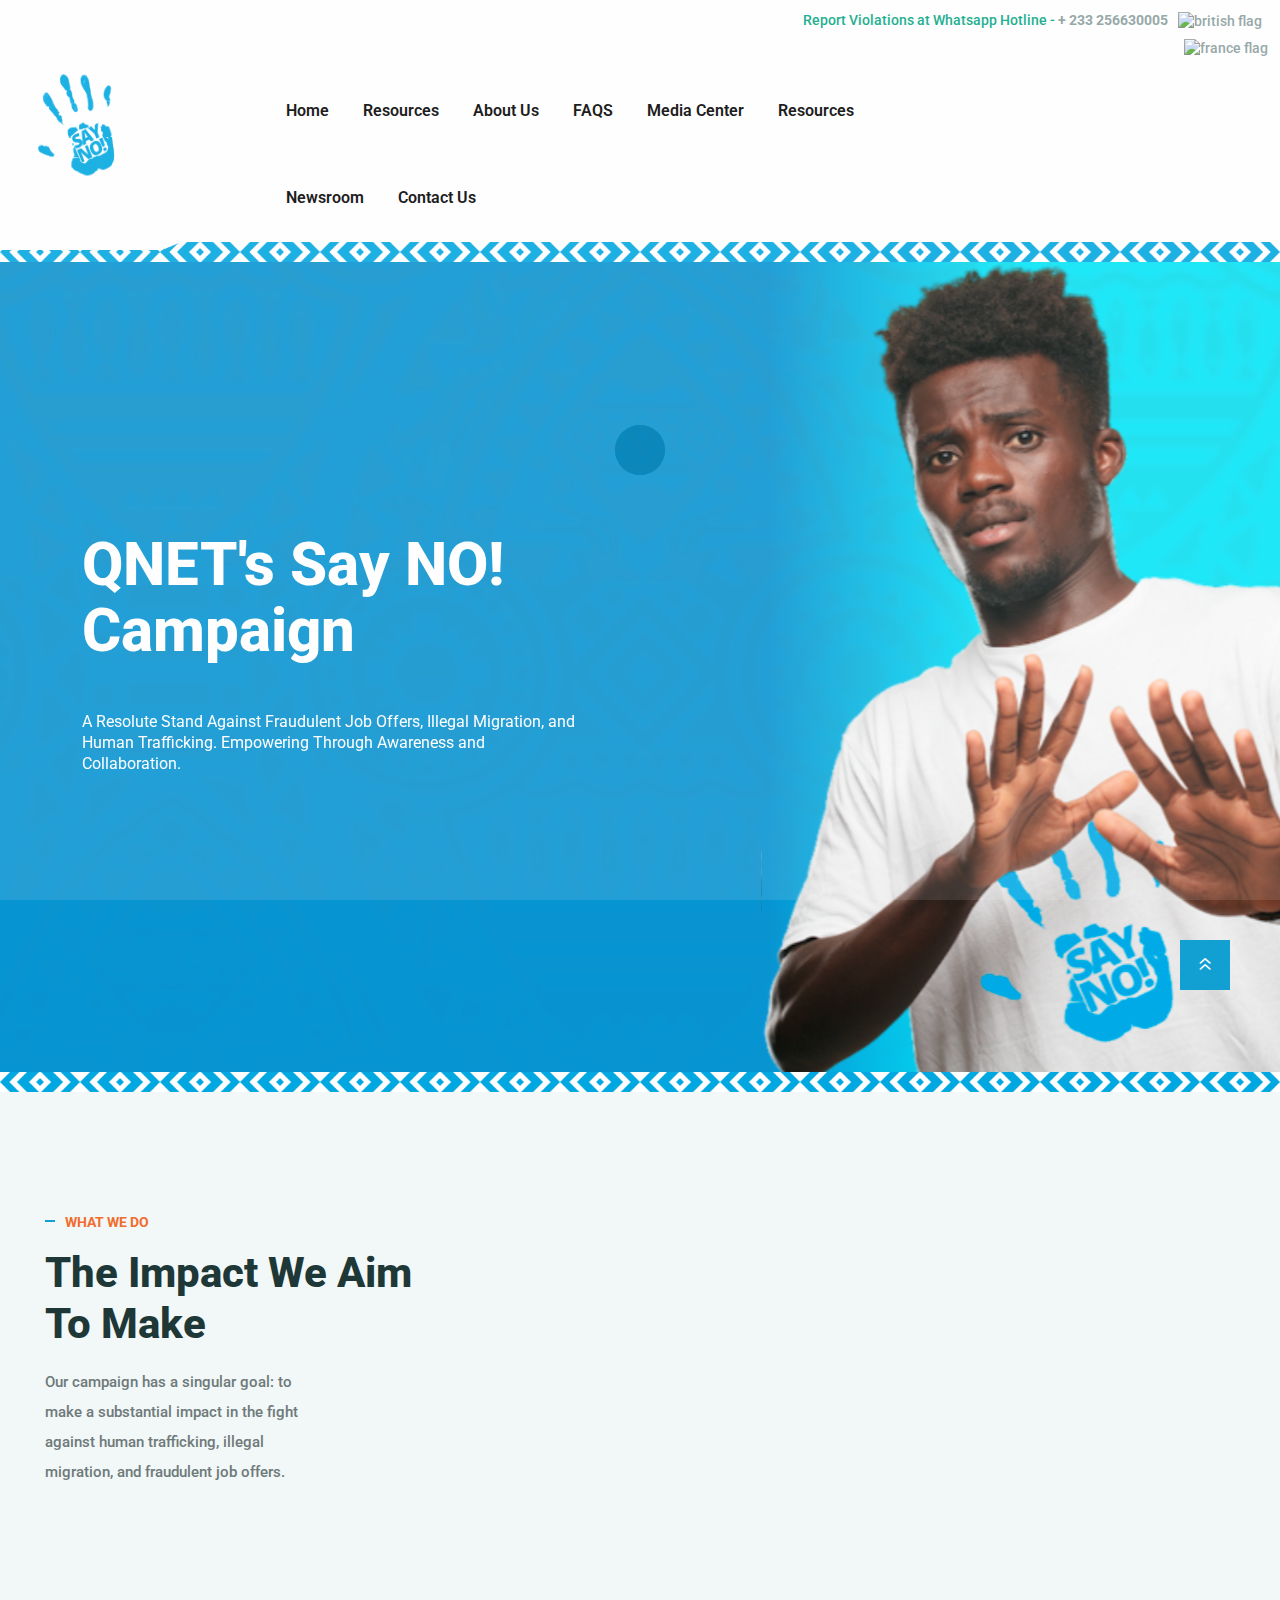
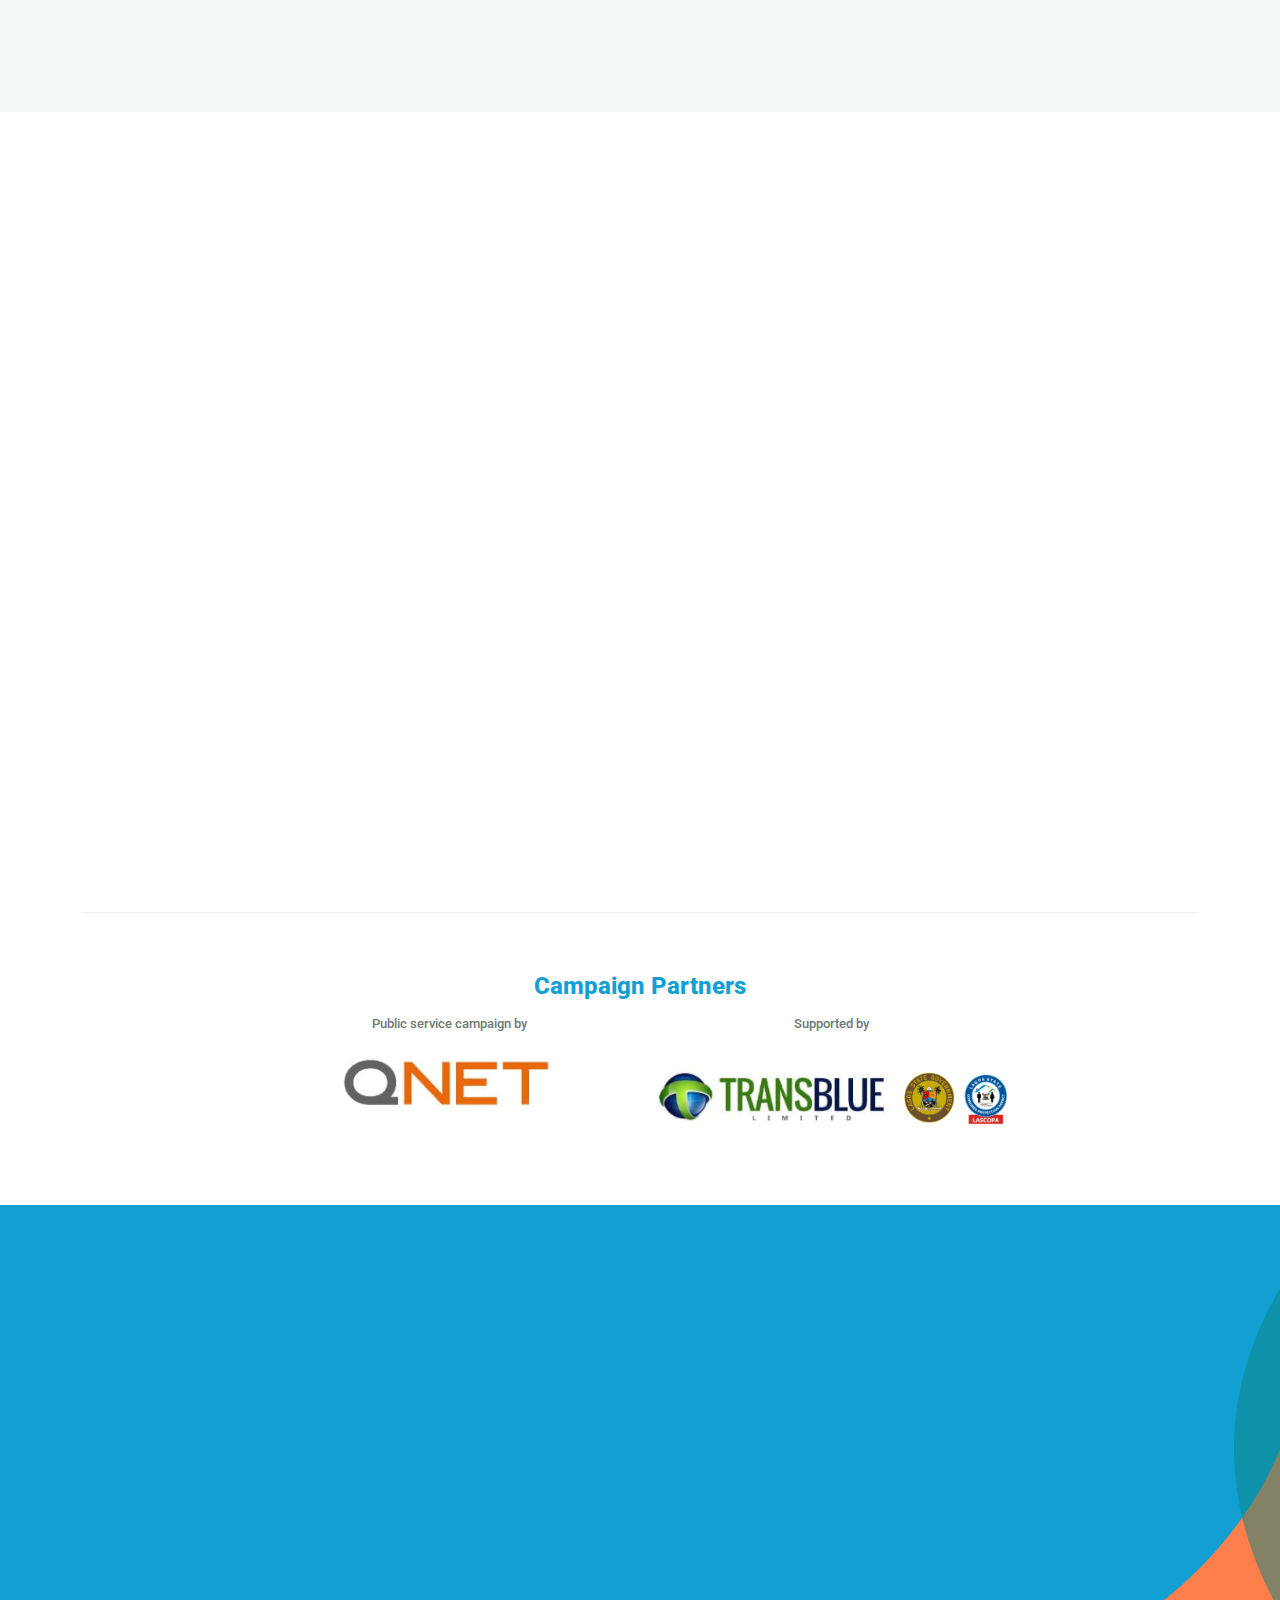
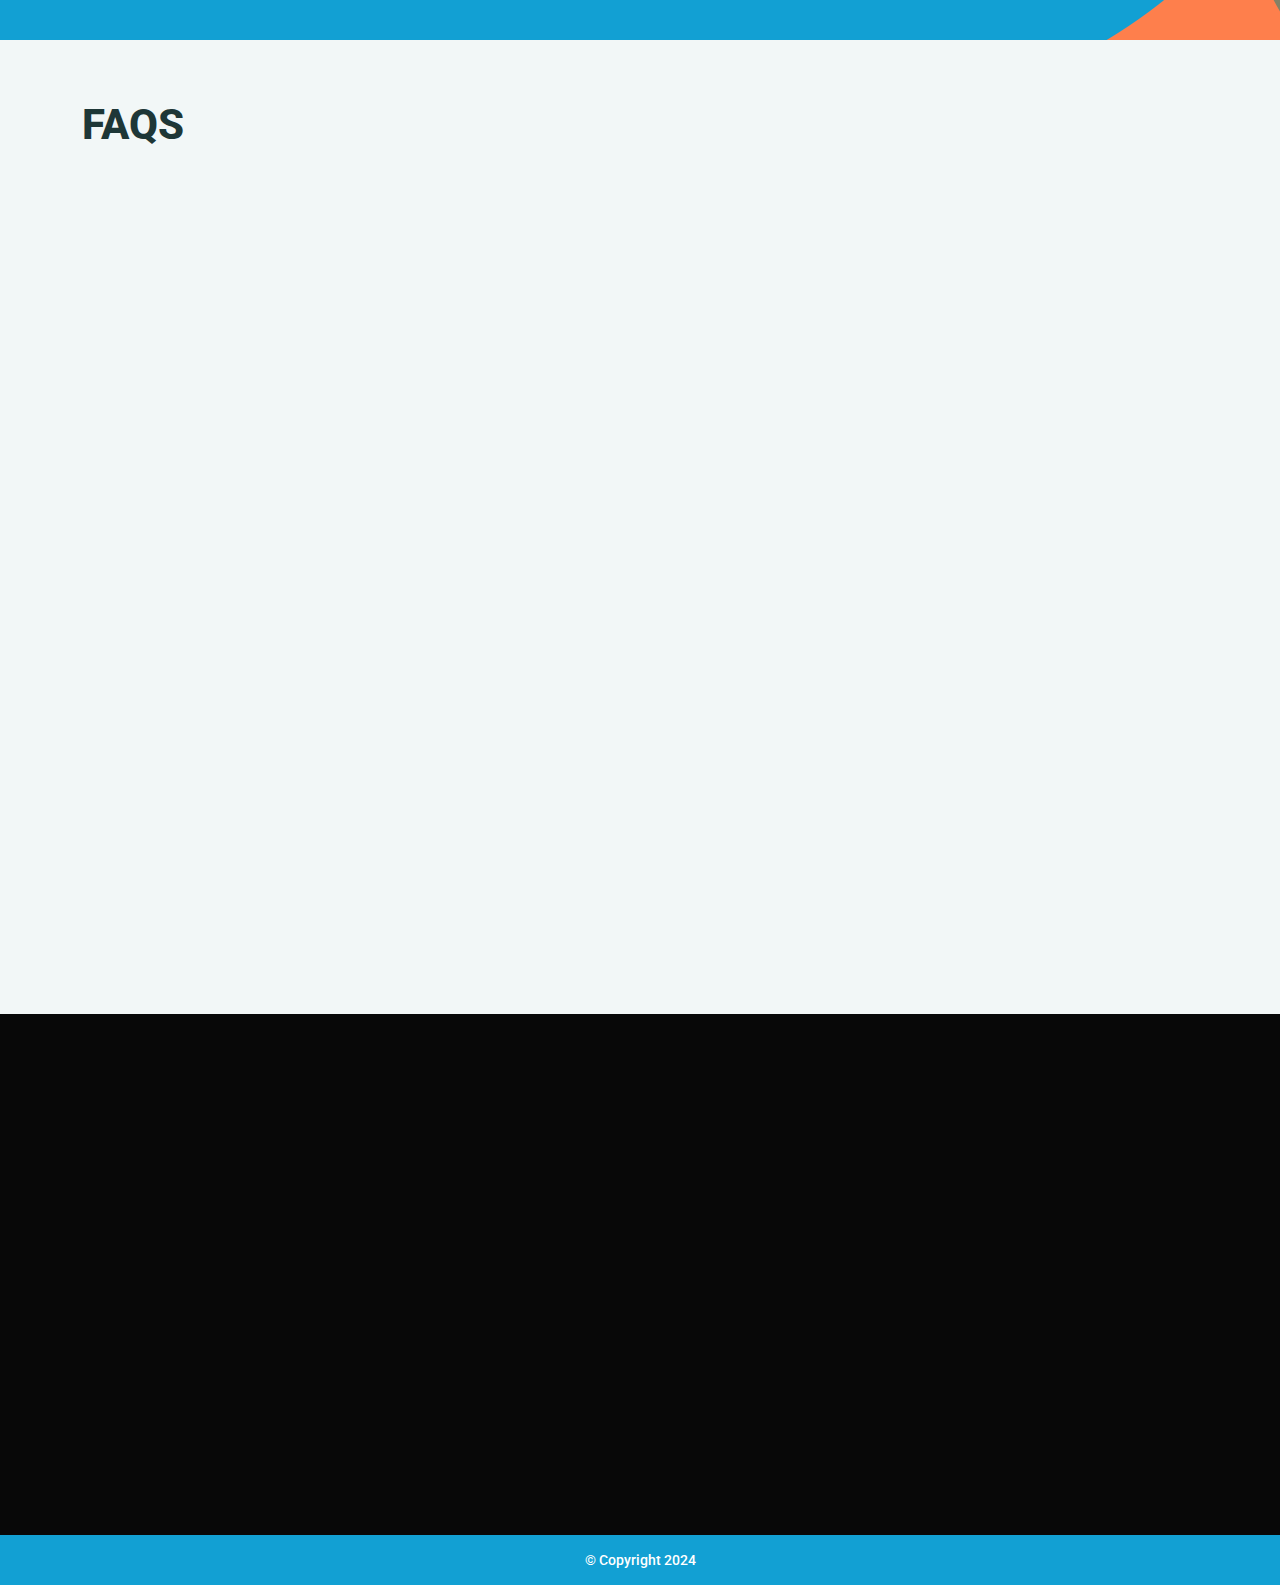
==== index.html @ e13627df "Update image styling in index.html to include a fixed height attribute for consistency across elemen" ====
<!DOCTYPE html>
<html class="no-js" lang="zxx">

<head>
    <meta charset="utf-8">
    <meta http-equiv="x-ua-compatible" content="ie=edge">
    <title>Qnet Say No Campaign</title>
    <meta name="description" content="">
    <meta name="viewport" content="width=device-width, initial-scale=1">


    <!-- Place favicon.ico in the root directory -->
    <link rel="shortcut icon" type="image/x-icon" href="img/favicon.ico">

    <!-- CSS here -->
    <link rel="stylesheet" href="css/bootstrap.min.css">
    <link rel="stylesheet" href="css/animate.css">
    <link rel="stylesheet" href="css/custom-animation.css">
    <link rel="stylesheet" href="css/slick.css">
    <link rel="stylesheet" href="css/flaticon.css">
    <link rel="stylesheet" href="css/nice-select.css">
    <link rel="stylesheet" href="css/flaticon.css">
    <link rel="stylesheet" href="css/swiper-bundle.css">
    <link rel="stylesheet" href="css/meanmenu.css">
    <link rel="stylesheet" href="css/font-awesome-pro.css">
    <link rel="stylesheet" href="css/magnific-popup.css">
    <link rel="stylesheet" href="css/spacing.css">
    <link rel="stylesheet" href="css/style.css">
</head>

<body>

    <!-- preloader -->
    <div id="preloader">
        <div class="preloader">
            <span></span>
            <span></span>
        </div>
    </div>
    <!-- preloader end  -->

    <!-- back-to-top-start  -->
    <button class="scroll-top scroll-to-target" data-target="html">
        <i class="far fa-angle-double-up"></i>
    </button>
    <!-- back-to-top-end  -->

    <!-- tp-offcanvus-area-start -->
    <div class="tpoffcanvas-area">
        <div class="tpoffcanvas">
            <div class="tpoffcanvas__close-btn">
                <button class="close-btn"><i class="fal fa-times"></i></button>
            </div>
            <div class="tpoffcanvas__logo">
                <a href="/">
                    <img src="img/say-no-campaign-logo.png" alt="">
                </a>
            </div>
            <div class="tpoffcanvas__title">
                <p>A Resolute Stand Against Fraudulent Job
                    Offers, Illegal Migration, and Human Trafficking. Empowering
                    Through Awareness and Collaboration.</p>
            </div>
            <div class="tp-main-menu-mobile d-xl-none"></div>
        </div>
    </div>
    <div class="body-overlay"></div>
    <!-- tp-offcanvus-area-end -->


    <header class="tp-header-height">
        <div id="header-sticky" class="tp-header__left-wrap p-relative">
            <div class="tp-header__logo">
                <a href="/">
                    <img src="img/say-no-campaign-logo.png" alt="">
                </a>
            </div>
            <div class="tp-header__right-wrap tp-header__plr">
                <!-- header-top-area-start -->
                <div class="tp-header-top__area tp-header-top__hide tp-header-top__space">
                    <div class="container-fluid">
                        <div class="row">
                            <div class="col-xxl-6 col-xl-5 col-lg-7 col-md-8">
                                <div class="tp-header-top__left-box">
                                </div>
                            </div>
                            <div class="col-xxl-6 col-xl-7 col-lg-5 col-md-4">
                                <div class="tp-header-top__right-box text-end">
                                    <ul>
                                        <li>
                                            <div class="tp-header__tel-box d-flex align-items-center">
                                                <div class="tp-header__tel-text">
                                                    <span style="color: #04A784;">Report Violations at Whatsapp Hotline
                                                        - <a target="_blank" href="https://wa.me/+233256630005">+ 233
                                                            256630005</a></span>

                                                </div>
                                            </div>
                                        </li>
                                        <li><a href="/">
                                                <img style="width: 40px;"
                                                    src="https://2acca.africacacongress.org/res/upload-icons/british.jpg"
                                                    alt="british flag">
                                            </a>
                                        </li>
                                        <li><a href="/fr/"><img style="width: 40px;"
                                                    src="https://2acca.africacacongress.org/res/upload-icons/france.jpg"
                                                    alt="france flag"></a>
                                        </li>
                                    </ul>
                                </div>
                            </div>
                        </div>
                    </div>
                </div>
                <!-- header-top-area-end -->
                <!-- header-area-start -->
                <div class="tp-header__area tp-header__space">
                    <div class="container-fluid">
                        <div class="row align-items-center">
                            <div class="col-xxl-10 col-xl-8 col-lg-8 d-none d-lg-block">
                                <div class="tp-header__main-menu">
                                    <nav class="tp-main-menu-content">
                                        <ul>
                                            <li><a href="/">Home</a></li>
                                            <li><a href="./resources.html">Resources</a></li>
                                            <li><a href="/#about-us">About Us</a></li>
                                            <li><a href="/#faqs">FAQS</a></li>
                                            <li><a href="./media-center.html">Media Center</a></li>
                                            <li><a href="./resources.html">Resources</a></li>
                                            <li class="has-dropdown"><a style="color: black;">Newsroom</a>
                                                <ul class="submenu tp-submenu">
                                                    <!-- <li><a href="/"> Press Releases</a></li> -->
                                                    <li><a href="media-coverage.html">Media Coverage</a></li>
                                                </ul>
                                            </li>
                                            <li><a href="./contact-us.html">Contact Us</a></li>
                                        </ul>
                                    </nav>
                                </div>
                            </div>
                            <div class="col-xxl-2 col-xl-2 col-lg-2 col-12">
                                <div class="tp-header__right-action">
                                    <ul class="d-flex align-items-center justify-content-end">
                                        <li>
                                            <div class="tp-header__btn d-none d-md-block">
                                                <a class="tp-btn" href="./get-involved.html">Get involved</a>
                                            </div>
                                        </li>
                                    </ul>
                                </div>
                            </div>
                        </div>
                    </div>
                </div>
                <!-- header-area-end -->
            </div>
        </div>

    </header>

    <main>
        <img src="./img/Pattern 1.png" style="width: 100%; display: block; margin: 0 auto;object-fit: cover;height:20px" alt="">
        <!-- slider-area-start -->
        <div class="tp-slider__area p-relative">
            <div class="tp-slider__wrapper">
                <div class="swiper-container tp-slider__active">
                    <div class="swiper-wrapper">
                        <div class="swiper-slide">
                            <div class="tp-slider__bg d-flex align-items-center p-relative">
                                <div class="tp-slider__shape-2" data-background="img/say-no-campaign-2024.svg">
                                </div>
                                <div class="tp-slider__shape-3">
                                    <img src="img/slider-shape-3.png" alt="">
                                </div>
                                <div class="tp-slider__shape-4">
                                    <img src="img/slider-shape-4.png" alt="">
                                </div>
                                <div class="container">
                                    <div class="row">
                                        <div class="col-xl-6 col-lg-6 col-md-5">
                                            <div class="tp-slider__content-wrap z-index">
                                                <div class="tp-slider__content">
                                                    <h4 class="tp-slider-title pb-30">
                                                        QNET's Say NO! Campaign
                                                    </h4>
                                                    <span class="tp-slider-subtitle">
                                                        A Resolute Stand Against Fraudulent Job
                                                        Offers, Illegal Migration, and Human Trafficking. Empowering
                                                        Through Awareness and Collaboration.
                                                    </span>
                                                </div>
                                            </div>
                                        </div>
                                    </div>
                                </div>
                            </div>
                        </div>
                    </div>
                </div>
            </div>
        </div>
        <!-- slider-area-end -->
        <img src="./img/Pattern 1.png" style="width: 100%; display: block; margin: 0 auto;object-fit: cover;height:20px" alt="">
        <!-- mission-area-start -->
        <div class="tp-mission-2__area tp-mission-2__space p-relative fix z-index grey-bg">
            <div class="tp-mission-2__shape">
                <img src="assets/img/mission/mission-shape-1.png" alt="">
            </div>
            <div class="tp-mission-2__plr">
                <div class="container-fluid g-0">
                    <div class="row">
                        <div class="col-xl-4 col-lg-7 col-md-7">
                            <div class="tp-mission-2__left-box">
                                <div class="tp-mission-2__section-box pb-10">
                                    <span class="tp-section-subtitle-2">WHAT WE DO</span>
                                    <h4 class="tp-section-title">The Impact We Aim To Make</h4>
                                </div>
                                <div class="tp-mission-2__left-text">
                                    <p>
                                        Our campaign has a singular goal: to make a substantial impact in the fight
                                        against human trafficking, illegal migration, and fraudulent job offers.
                                    </p>
                                </div>
                            </div>
                        </div>
                        <div class="col-xl-8 col-lg-5 col-md-5">
                            <div class="row">
                                <div class="col-xl-4 col-lg-4 mb-30 wow tpfadeUp" data-wow-duration=".9s"
                                    data-wow-delay=".3s">
                                    <div class="tp-feature__wraper">
                                        <div class="tp-feature__shape-1">
                                            <img src="img/fea-shape-1.png" alt="">
                                        </div>
                                        <div class="tp-feature__shape-2">
                                            <img src="img/fea-shape-2.png" alt="">
                                        </div>
                                        <div class="tp-feature__item z-index">
                                            <div
                                                class="tp-feature__content d-flex align-items-center justify-content-between">
                                                <h4 class="tp-feature__title-sm">Raising <br> Awareness</h4>
                                                <div class="tp-feature__icon">
                                                    <span>
                                                        <i class="fa-solid fa-bullhorn"></i>
                                                    </span>
                                                </div>
                                            </div>
                                            <div class="tp-feature__text">
                                                <p>
                                                    We strive to educate individuals about the risks associated with
                                                    fraudulent job offers, emphasizing the deceptive tactics employed by
                                                    scammers.
                                                </p>
                                            </div>
                                        </div>
                                    </div>
                                </div>
                                <div class="col-xl-4 col-lg-4 mb-30 wow tpfadeUp" data-wow-duration=".9s"
                                    data-wow-delay=".5s">
                                    <div class="tp-feature__wraper">
                                        <div class="tp-feature__shape-1">
                                            <img src="img/fea-shape-1.png" alt="">
                                        </div>
                                        <div class="tp-feature__shape-2">
                                            <img src="img/fea-shape-2.png" alt="">
                                        </div>
                                        <div class="tp-feature__item z-index">
                                            <div
                                                class="tp-feature__content d-flex align-items-center justify-content-between">
                                                <h4 class="tp-feature__title-sm">Fostering <br> Collaboration</h4>
                                                <div class="tp-feature__icon">
                                                    <span>
                                                        <i class="fa-solid fa-handshake"></i>
                                                    </span>
                                                </div>
                                            </div>
                                            <div class="tp-feature__text">
                                                <p>
                                                    Uniting stakeholders, communities, and authorities fosters shared
                                                    responsibility. Our collective front is crucial for combating
                                                    pervasive issues effectively.
                                                </p>
                                            </div>
                                        </div>
                                    </div>
                                </div>
                                <div class="col-xl-4 col-lg-4 mb-30 wow tpfadeUp" data-wow-duration=".9s"
                                    data-wow-delay=".7s">
                                    <div class="tp-feature__wraper">
                                        <div class="tp-feature__shape-1">
                                            <img src="img/fea-shape-1.png" alt="">
                                        </div>
                                        <div class="tp-feature__shape-2">
                                            <img src="img/fea-shape-2.png" alt="">
                                        </div>
                                        <div class="tp-feature__item z-index">
                                            <div
                                                class="tp-feature__content d-flex align-items-center justify-content-between">
                                                <h4 class="tp-feature__title-sm">Preventing <br> Exploitation</h4>
                                                <div class="tp-feature__icon">
                                                    <span>
                                                        <i class="fa-solid fa-hand"></i>
                                                    </span>
                                                </div>
                                            </div>
                                            <div class="tp-feature__text">
                                                <p>
                                                    We aim to reduce victims of illegal migration scams, creating a
                                                    safer environment through vigilance and education for all
                                                    individuals.
                                                </p>
                                            </div>
                                        </div>
                                    </div>
                                </div>
                            </div>
                        </div>
                    </div>
                </div>
            </div>
        </div>
        <!-- mission-area-end -->

        <!-- about-area-start -->
        <div class="tp-about__area tp-about__space" id="about-us">
            <div class="container">
                <div class="row align-items-xl-start align-items-center">
                    <div class="col-xl-4 col-lg-4 wow tpfadeLeft" data-wow-duration=".9s" data-wow-delay=".3s">
                        <div class="tp-about-us__main-thumb p-relative">
                            <img src="./img/about.png" alt="" height="100%" width="100%">
                        </div>
                    </div>
                    <div class="col-xl-8 col-lg-8 wow tpfadeRight" data-wow-duration=".9s" data-wow-delay=".7s">
                        <div class="tp-about__right-side tp-about__right-box">
                            <div class="tp-about__section-title pb-25">
                                <h4 class="tp-section-title"> Empowering Communities, Eradicating Exploitation</h4>
                            </div>
                            <div class="tp-about__content">
                                <div class="tp-about__text">
                                    <p>
                                        Welcome to the "Say NO" Awareness Campaign, a pivotal movement spearheaded by
                                        QNET in collaboration with local partners in the Sub-Saharan Africa region and
                                        supported by local authorities. This initiative emerges from a profound
                                        understanding of the urgent need to combat the growing trend of fake job scams
                                        that exploit the good name of reputable businesses to perpetrate human
                                        trafficking and other forms of illegal cross-border activities.
                                    </p>
                                    <p>
                                        At the heart of our campaign is a coalition of dedicated partners. QNET,
                                        renowned for its global presence in the lifestyle and wellness sector through
                                        direct selling, is committed to upholding the highest standards of ethical
                                        practice and social responsibility. By joining forces with local partners and
                                        engaging with local law enforcement and community leaders, we are setting a new
                                        benchmark for corporate accountability and proactive engagement in social
                                        issues.
                                    </p>
                                    <button type="button" class="tp-btn theme-2-bg  wow tpfadeUp"
                                        data-wow-duration=".9s" data-bs-toggle="modal" data-bs-target="#exampleModal">
                                        Learn More
                                    </button>
                                </div>
                            </div>
                        </div>
                    </div>
                </div>
            </div>
        </div>
        <!-- about-area-end -->

        <!-- Modal -->
        <div class="modal fade" id="exampleModal" tabindex="-1" aria-labelledby="exampleModalLabel" aria-hidden="true">
            <div class="modal-dialog modal-xl" role="document">
                <div class="modal-content">
                    <div class="modal-header">
                        <h5 class="modal-title" id="exampleModalLabel">Empowering Communities, Eradicating Exploitation
                        </h5>
                        <button type="button" class="btn-close" data-bs-dismiss="modal" aria-label="Close"></button>
                    </div>
                    <div class="modal-body">
                        <p>
                            Welcome to the "Say NO" Awareness Campaign, a pivotal movement spearheaded by
                            QNET in collaboration with local partners in the Sub-Saharan Africa region and
                            supported by local authorities. This initiative emerges from a profound
                            understanding of the urgent need to combat the growing trend of fake job scams
                            that exploit the good name of reputable businesses to perpetrate human
                            trafficking and other forms of illegal cross-border activities.
                        </p>
                        <p>
                            At the heart of our campaign is a coalition of dedicated partners. QNET,
                            renowned for its global presence in the lifestyle and wellness sector through
                            direct selling, is committed to upholding the highest standards of ethical
                            practice and social responsibility. By joining forces with local partners and
                            engaging with local law enforcement and community leaders, we are setting a new
                            benchmark for corporate accountability and proactive engagement in social
                            issues.
                        </p>
                        <p>
                            Our mission transcends mere awareness; it is a call to action for individuals
                            and communities to recognize and resist the sophisticated tactics employed by
                            these illicit networks. The "Say NO" campaign is built on the pillars of
                            education, empowerment, and collaboration. We aim to equip people with the
                            knowledge and tools they need to protect themselves and their loved ones from
                            becoming victims of these heinous crimes.
                        </p>
                        <p>
                            Through a comprehensive strategy that includes outreach programs, educational
                            workshops, and a robust online presence, we are creating a resilient network of
                            informed citizens and stakeholders. Together, we are not only raising the alarm
                            on these critical issues but also fostering a culture of vigilance and
                            compassion that spans across borders.
                        </p>
                        <p>
                            Join us in this vital cause. Together, we can dismantle the networks of
                            exploitation and build a safer, more ethical world where every individual has
                            the opportunity to thrive without fear.
                        </p>
                        <p>
                            Say NO to exploitation, and YES to a future defined by freedom, dignity, and
                            respect for all.
                        </p>
                    </div>
                </div>
            </div>
        </div>

        <!-- brand-area-start -->
        <div class="tp-brand-2__area">
            <div class="container">
                <div class="tp-brand-2__border">
                    <div class="row justify-content-center">
                        <h4 class="text-center mb-10">Campaign Partners</h4>
                        <div class="col-4">
                            <div class="tp-brand-2__item text-center">
                                <p>Public service campaign by</p>
                                <img src="./img/logos/qnet.png" alt=""
                                    style="height: 60px;object-fit: contain; width: 100%;">
                            </div>
                        </div>
                        <div class="col-4">
                            <div class="tp-brand-2__item text-center">
                                <p>Supported by</p>
                                <img src="./img/supported.png" alt=""
                                    style="height: 80px;object-fit: contain; width: 100%;">
                            </div>
                        </div>
                    </div>
                </div>
            </div>
        </div>
        <!-- brand-area-end -->

        <!-- cta-area-start -->
        <div class="tp-cta-2__area">
            <div class="tp-cta-2__bg p-relative fix" data-background="assets/img/cta/cta-bg-1.png">
                <div class="tp-cta-2__shape-1 d-none d-xl-block">
                    <img src="img/cta-shape-1-1.png" alt="">
                </div>
                <div class="tp-cta-2__shape-2 d-none d-xl-block">
                    <img src="img/cta-shape-1-2.png" alt="">
                </div>
                <div class="container">
                    <div class="row">
                        <div class="col-xl-12">
                            <div class="tp-cta-2__content text-center">
                                <span class="tp-cta-2__subtitle  wow tpfadeUp" data-wow-duration=".9s"
                                    data-wow-delay=".3s">let's start something for them</span>
                                <h4 class="tp-cta-2__title wow tpfadeUp" data-wow-duration=".9s" data-wow-delay=".5s">
                                    Join the Movement: <br> Say NO! to Exploitation</h4>
                            </div>
                        </div>
                    </div>
                </div>
            </div>
        </div>
        <!-- cta-area-end -->

        <!-- faq-area-start -->
        <div class="tp-faq-2__area grey-bg pt-60 pb-70" id="faqs">
            <div class="container">
                <div class="row">
                    <h4 class="tp-section-title pb-10">FAQS</h4>
                    <div class="col-xl-12 col-lg-12 mb-50 wow tpfadeLeft" data-wow-duration=".9s" data-wow-delay=".4s">
                        <div class="tp-custom-accordion">
                            <div class="accordions" id="accordionExample">
                                <div class="accordion-items">
                                    <h2 class="accordion-header" id="headingOne">
                                        <button class="accordion-buttons" type="button" data-bs-toggle="collapse"
                                            data-bs-target="#collapseOne" aria-expanded="true"
                                            aria-controls="collapseOne">
                                            What are the signs of human trafficking, and how can I recognize them?
                                        </button>
                                    </h2>
                                    <div id="collapseOne" class="accordion-collapse collapse show"
                                        aria-labelledby="headingOne" data-bs-parent="#accordionExample">
                                        <div class="accordion-body">
                                            Signs of human trafficking include restricted freedom, unusual working
                                            conditions, and communication barriers. Click here <button type="button"
                                                class="underline" data-wow-duration=".9s" data-bs-toggle="modal"
                                                data-bs-target="#exampleModal1" style="color: #F06D2E;">"Spot the
                                                Signs"</button>
                                            for detailed insights.
                                        </div>
                                    </div>
                                </div>
                                <div class="accordion-items">
                                    <h2 class="accordion-header" id="headingTwo">
                                        <button class="accordion-buttons collapsed" type="button"
                                            data-bs-toggle="collapse" data-bs-target="#collapseTwo"
                                            aria-expanded="false" aria-controls="collapseTwo">
                                            How can I differentiate between legitimate and fake job offers?
                                        </button>
                                    </h2>
                                    <div id="collapseTwo" class="accordion-collapse collapse"
                                        aria-labelledby="headingTwo" data-bs-parent="#accordionExample">
                                        <div class="accordion-body">
                                            Red flags for fake job offers include significant upfront payments, vague
                                            job descriptions, and unverifiable contact information. Visit "Spot the
                                            Signs" for more information.
                                        </div>
                                    </div>
                                </div>
                                <div class="accordion-items">
                                    <h2 class="accordion-header" id="headingThree">
                                        <button class="accordion-buttons collapsed" type="button"
                                            data-bs-toggle="collapse" data-bs-target="#collapseThree"
                                            aria-expanded="false" aria-controls="collapseThree">
                                            What steps should I take if I suspect human trafficking or illegal migration
                                            in my community?
                                        </button>
                                    </h2>
                                    <div id="collapseThree" class="accordion-collapse collapse"
                                        aria-labelledby="headingThree" data-bs-parent="#accordionExample">
                                        <div class="accordion-body">
                                            Act promptly. Refer to our <i>"Report and Support"</i> section for clear
                                            instructions on reporting suspected cases to relevant authorities, ensuring
                                            a swift and effective response.
                                        </div>
                                    </div>
                                </div>
                                <div class="accordion-items">
                                    <h2 class="accordion-header" id="headingFour">
                                        <button class="accordion-buttons collapsed" type="button"
                                            data-bs-toggle="collapse" data-bs-target="#collapseFour"
                                            aria-expanded="false" aria-controls="collapseFour">
                                            How does QNET verify legitimate business opportunities?
                                        </button>
                                    </h2>
                                    <div id="collapseFour" class="accordion-collapse collapse"
                                        aria-labelledby="headingFour" data-bs-parent="#accordionExample">
                                        <div class="accordion-body">
                                            QNET takes pride in offering legitimate business opportunities by fostering
                                            entrepreneurship and partnering with Independent Representatives to promote
                                            its wellness and lifestyle products. Learn more about our business
                                            opportunity on the <a href="http://qnet.net/business-opportunity/"
                                                target="_blank" rel="noopener noreferrer" style="color: #F06D2E;">QNET
                                                website</a>
                                        </div>
                                    </div>
                                </div>
                                <div class="accordion-items">
                                    <h2 class="accordion-header" id="headingOne1">
                                        <button class="accordion-buttons" type="button" data-bs-toggle="collapse"
                                            data-bs-target="#collapseOne1" aria-expanded="true"
                                            aria-controls="collapseOne1">
                                            How can I protect myself and my community from exploitation?
                                        </button>
                                    </h2>
                                    <div id="collapseOne1" class="accordion-collapse collapse"
                                        aria-labelledby="headingOne1" data-bs-parent="#accordionExample2">
                                        <div class="accordion-body">
                                            Stay informed and vigilant. <button type="button" class="underline"
                                                data-wow-duration=".9s" data-bs-toggle="modal"
                                                data-bs-target="#exampleModal1" style="color: #F06D2E;">"Spot the
                                                Signs"</button> equips you with the
                                            knowledge
                                            to recognize indicators of exploitation. The <i>"Report and Support"</i>
                                            section
                                            guides you on taking swift action when needed.
                                        </div>
                                    </div>
                                </div>
                                <div class="accordion-items">
                                    <h2 class="accordion-header" id="headingTwo2">
                                        <button class="accordion-buttons collapsed" type="button"
                                            data-bs-toggle="collapse" data-bs-target="#collapseTwo2"
                                            aria-expanded="false" aria-controls="collapseTwo2">
                                            How can I get involved in the "Say NO" Campaign?
                                        </button>
                                    </h2>
                                    <div id="collapseTwo2" class="accordion-collapse collapse"
                                        aria-labelledby="headingTwo2" data-bs-parent="#accordionExample2">
                                        <div class="accordion-body">
                                            Join us in spreading awareness! Visit the <i>"Get Involved"</i> section to
                                            explore
                                            opportunities for active participation in the campaign. Your engagement
                                            makes a significant impact.
                                        </div>
                                    </div>
                                </div>
                                <div class="accordion-items">
                                    <h2 class="accordion-header" id="headingThree3">
                                        <button class="accordion-buttons collapsed" type="button"
                                            data-bs-toggle="collapse" data-bs-target="#collapseThree3"
                                            aria-expanded="false" aria-controls="collapseThree3">
                                            What resources are available for further education on these issues?
                                        </button>
                                    </h2>
                                    <div id="collapseThree3" class="accordion-collapse collapse"
                                        aria-labelledby="headingThree3" data-bs-parent="#accordionExample2">
                                        <div class="accordion-body">
                                            Delve into our resource-rich "Learn More" section, offering additional
                                            materials, research papers, and toolkits to deepen your understanding of
                                            human trafficking, illegal migration, and fraudulent job offers.
                                        </div>
                                    </div>
                                </div>
                            </div>
                        </div>
                    </div>
                </div>
            </div>
        </div>
        <!-- faq-area-end -->

        <!-- Modal -->
        <div class="modal fade" id="exampleModal1" tabindex="-1" aria-labelledby="exampleModal1Label"
            aria-hidden="true">
            <div class="modal-dialog modal-xl" role="document">
                <div class="modal-content">
                    <div class="modal-header">
                        <h5 class="modal-title" id="exampleModal1Label">Spot the sign</h5>
                        <button type="button" class="btn-close" data-bs-dismiss="modal" aria-label="Close"></button>
                    </div>
                    <div class="modal-body">
                        <p>
                            In our commitment to empowering individuals against the threats of human trafficking,
                            illegal migration, and fake job offers, it is important first to understand and recognize
                            these signs, as it is key to protecting yourself and others from falling victim to
                            exploitation.
                        </p>
                        <ol class="list-group list-group-numbered">
                            <li>
                                <h6>1. Recognizing Human Trafficking:</h6>
                                <p>
                                    Human trafficking can manifest in various forms. Look out for signs such as
                                    restricted freedom, unusual working conditions, and individuals unable to
                                    communicate freely.
                                </p>
                                <hr>
                            </li>
                            <li>
                                <h6>2. Identifying Illegal Migration:</h6>
                                <p>
                                    Recognizing signs of illegal migration is essential for safeguarding vulnerable
                                    individuals. This includes sudden, unexpected departures, false documentation, and
                                    irregular travel routes.
                                </p>
                                <hr>
                            </li>
                            <li>
                                <h6>3. Uncovering Fake Job Offers:</h6>
                                <p>
                                    Fraudulent job offers often come with red flags. Learn to spot signs like requests
                                    for significant upfront payments, vague job descriptions, or unverifiable contact
                                    information. Our resources empower you to identify these signs and protect yourself
                                    from falling victim to deceptive schemes.
                                </p>
                                <hr>
                            </li>
                            <li>
                                <h6>4. Get Informed, Stay Safe:</h6>
                                <p>
                                    This section is more than a guide; it's a tool for empowerment. Educating yourself
                                    and others contributes to building a safer, more vigilant community. Stay informed,
                                    stay safe, and let's work together to say NO to exploitation.
                                </p>
                                <hr>
                            </li>
                        </ol>
                    </div>
                </div>
            </div>
        </div>
    </main>

    <footer>
        <!-- footer-area-start -->
        <div class="tp-footer__area">
            <div class="tp-footer__bg">
                <div class="container">
                    <div class="row">
                        <div class="col-xl-4 col-lg-4 col-md-6 mb-45  wow tpfadeUp" data-wow-duration=".9s"
                            data-wow-delay=".9s">
                            <div class="tpoffcanvas__logo">
                                <a href="/">
                                    <img src="img/say-no-campaign-logo.png" style="height: 100px;" alt="">
                                </a>
                            </div>
                        </div>
                        <div class="col-xl-4 col-lg-4 col-md-6 mb-45 wow tpfadeUp" data-wow-duration=".9s"
                            data-wow-delay=".3s">
                            <div class="tp-footer__widget footer-col-1">
                                <div class="tp-footer__text">
                                    <p>
                                        If you know someone who has fallen victim to fake job scams, human trafficking,
                                        or illegal migration, send us a message on our WhatsApp hotline or send an email
                                        to
                                    </p>
                                </div>
                                <div class="tp-footer__contact-list">
                                    <div class="tp-footer__contact-item pb-20 d-flex about-items-center">
                                        <div class="tp-footer__icon">
                                            <i class="flaticon-mail"></i>
                                        </div>
                                        <div class="tp-footer__text">
                                            <a href="mailto:network.integrity@qnet.net">network.integrity@qnet.net</a>
                                        </div>
                                    </div>
                                    <div class="tp-footer__contact-item d-flex about-items-center">
                                        <div class="tp-footer__icon">
                                            <i aria-hidden="true" class="flaticon-phone"></i>
                                        </div>
                                        <div class="tp-footer__text">
                                            <a target="_blank" href="https://wa.me/+233256630005">+ 233
                                                256630005</a>
                                        </div>
                                    </div>
                                </div>
                            </div>
                        </div>
                        <div class="col-xl-4 col-lg-2 col-md-6 mb-45 wow tpfadeUp" data-wow-duration=".9s"
                            data-wow-delay=".5s">
                            <div class="tp-footer__widget footer-col-2">
                                <h4 class="tp-footer__widget-title">Navigation</h4>
                                <div class="tp-footer__list">
                                    <ul>
                                        <li><a href="/">Home</a></li>
                                        <li><a href="/#about-us">About Us</a></li>
                                        <li><a href="/#faqs">FAQS</a></li>
                                        <li><a href="./media-center.html">Media Center</a></li>
                                        <li class="has-dropdown"><a style="color: black;">Newsroom</a>
                                            <ul class="submenu tp-submenu">
                                                <!-- <li><a href="/"> Press Releases</a></li> -->
                                                <li><a href="media-coverage.html">Media Coverage</a></li>
                                            </ul>
                                        </li>
                                        <li><a href="./contact-us.html">Contact Us</a></li>
                                    </ul>
                                </div>
                            </div>
                        </div>
                    </div>
                </div>
            </div>
        </div>
        <!-- footer-area-end -->

        <!-- copyright-area-start -->
        <div class="tp-copyright__area tp-copyright__bg">
            <div class="container">
                <div class="row align-items-center">
                    <div class="col-xl-12 col-lg-12 col-md-12 col-sm-12 col-12">
                        <div class="tp-copyright__text text-center">
                            <span>© Copyright 2024</span>
                        </div>
                    </div>
                </div>
            </div>
        </div>
        <!-- copyright-area-end -->

    </footer>


    <!-- JS here -->
    <script src="js/jquery.js"></script>
    <script src="js/waypoints.js"></script>
    <script src="js/bootstrap.bundle.min.js"></script>
    <script src="js/slick.js"></script>
    <script src="js/magnific-popup.js"></script>
    <script src="js/purecounter.js"></script>
    <script src="js/wow.js"></script>
    <script src="js/nice-select.js"></script>
    <script src="js/swiper-bundle.js"></script>
    <script src="js/isotope-pkgd.js"></script>
    <script src="js/imagesloaded-pkgd.js"></script>
    <script src="js/ajax-form.js"></script>
    <script src="js/main.js"></script>





</body>

</html>
---- css/custom-animation.css ----
.animated {
	-webkit-animation-duration: 1s;
	animation-duration: 1s;
	-webkit-animation-fill-mode: both;
	animation-fill-mode: both;
  }

@-webkit-keyframes jump {
	0% {
		-webkit-transform: translate3d(0, 0, 0);
		transform: translate3d(0, 0, 0)
	}

	40% {
		-webkit-transform: translate3d(0, 50%, 0);
		transform: translate3d(0, 50%, 0)
	}

	100% {
		-webkit-transform: translate3d(0, 0, 0);
		transform: translate3d(0, 0, 0)
	}
}

@keyframes jump {
	0% {
		-webkit-transform: translate3d(0, 0, 0);
		transform: translate3d(0, 0, 0)
	}

	40% {
		-webkit-transform: translate3d(0, 50%, 0);
		transform: translate3d(0, 50%, 0)
	}

	100% {
		-webkit-transform: translate3d(0, 0, 0);
		transform: translate3d(0, 0, 0)
	}
}

@-webkit-keyframes jumpTwo {
	0% {
		-webkit-transform: translate3d(0, 0, 0);
		transform: translate3d(0, 0, 0)
	}

	40% {
		-webkit-transform: translate3d(0, 20px, 0);
		transform: translate3d(0, 20px, 0)
	}

	100% {
		-webkit-transform: translate3d(0, 0, 0);
		transform: translate3d(0, 0, 0)
	}
}

@keyframes jumpTwo {
	0% {
		-webkit-transform: translate3d(0, 0, 0);
		transform: translate3d(0, 0, 0)
	}

	40% {
		-webkit-transform: translate3d(0, 20px, 0);
		transform: translate3d(0, 40px, 0)
	}

	100% {
		-webkit-transform: translate3d(0, 0, 0);
		transform: translate3d(0, 0, 0)
	}
}

@-webkit-keyframes jumpThree {
	0% {
		-webkit-transform: translate3d(0, 0, 0);
		transform: translate3d(0, 0, 0)
	}

	40% {
		-webkit-transform: translate3d(0, -20px, 0);
		transform: translate3d(0, -20px, 0)
	}

	100% {
		-webkit-transform: translate3d(0, 0, 0);
		transform: translate3d(0, 0, 0)
	}
}

@keyframes jumpThree {
	0% {
		-webkit-transform: translate3d(0, 0, 0);
		transform: translate3d(0, 0, 0)
	}

	40% {
		-webkit-transform: translate3d(0, -20px, 0);
		transform: translate3d(0, -20px, 0)
	}

	100% {
		-webkit-transform: translate3d(0, 0, 0);
		transform: translate3d(0, 0, 0)
	}
}

@-webkit-keyframes jumpFour {
	0% {
		-webkit-transform: translate3d(0, 0, 0);
		transform: translate3d(0, 0, 0)
	}

	50% {
		-webkit-transform: translate3d(0, -10px, 0);
		transform: translate3d(0, -10px, 0)
	}

	100% {
		-webkit-transform: translate3d(0, 0, 0);
		transform: translate3d(0, 0, 0)
	}
}

@keyframes jumpFour {
	0% {
		-webkit-transform: translate3d(0, 0, 0);
		transform: translate3d(0, 0, 0)
	}

	50% {
		-webkit-transform: translate3d(0, -10px, 0);
		transform: translate3d(0, -10px, 0)
	}

	100% {
		-webkit-transform: translate3d(0, 0, 0);
		transform: translate3d(0, 0, 0)
	}
}

@-webkit-keyframes jumpFive {
	0% {
		-webkit-transform: translate3d(0, 0, 0);
		transform: translate3d(0, 0, 0)
	}

	50% {
		-webkit-transform: translate3d(0, 10px, 0);
		transform: translate3d(0, 10px, 0)
	}

	100% {
		-webkit-transform: translate3d(0, 0, 0);
		transform: translate3d(0, 0, 0)
	}
}

@keyframes jumpFive {
	0% {
		-webkit-transform: translate3d(0, 0, 0);
		transform: translate3d(0, 0, 0)
	}

	50% {
		-webkit-transform: translate3d(0, 10px, 0);
		transform: translate3d(0, 10px, 0)
	}

	100% {
		-webkit-transform: translate3d(0, 0, 0);
		transform: translate3d(0, 0, 0)
	}
}

@-webkit-keyframes prXOne {
	0% {
		-webkit-transform: translateX(0);
		transform: translateX(0)
	}

	50% {
		-webkit-transform: translateX(-15px);
		transform: translateX(-15px)
	}

	100% {
		-webkit-transform: translateX(0);
		transform: translateX(0)
	}
}

@keyframes prXOne {
	0% {
		-webkit-transform: translateX(0);
		transform: translateX(0)
	}

	50% {
		-webkit-transform: translateX(-15px);
		transform: translateX(-15px)
	}

	100% {
		-webkit-transform: translateX(0);
		transform: translateX(0)
	}
}

@-webkit-keyframes prXTwo {
	0% {
		-webkit-transform: translateX(0);
		transform: translateX(0)
	}

	50% {
		-webkit-transform: translateX(15px);
		transform: translateX(15px)
	}

	100% {
		-webkit-transform: translateX(0);
		transform: translateX(0)
	}
}

@keyframes prXTwo {
	0% {
		-webkit-transform: translateX(0);
		transform: translateX(0)
	}

	50% {
		-webkit-transform: translateX(15px);
		transform: translateX(15px)
	}

	100% {
		-webkit-transform: translateX(0);
		transform: translateX(0)
	}
}

@-webkit-keyframes rotated {
	0% {
		-webkit-transform: rotate(0);
		transform: rotate(0)
	}

	100% {
		-webkit-transform: rotate(360deg);
		transform: rotate(360deg)
	}
}

@keyframes rotated {
	0% {
		-webkit-transform: rotate(0);
		transform: rotate(0)
	}

	100% {
		-webkit-transform: rotate(360deg);
		transform: rotate(360deg)
	}
}

@-webkit-keyframes rotatedTwo {
	0% {
		-webkit-transform: rotate(0);
		transform: rotate(0)
	}

	100% {
		-webkit-transform: rotate(-360deg);
		transform: rotate(-360deg)
	}
}

@keyframes rotatedTwo {
	0% {
		-webkit-transform: rotate(0);
		transform: rotate(0)
	}

	100% {
		-webkit-transform: rotate(-360deg);
		transform: rotate(-360deg)
	}
}

@-webkit-keyframes rotatedHalf {
	0% {
		-webkit-transform: rotate(0);
		transform: rotate(0)
	}

	50% {
		-webkit-transform: rotate(90deg);
		transform: rotate(90deg)
	}

	100% {
		-webkit-transform: rotate(0);
		transform: rotate(0)
	}
}

@keyframes rotatedHalf {
	0% {
		-webkit-transform: rotate(0);
		transform: rotate(0)
	}

	50% {
		-webkit-transform: rotate(90deg);
		transform: rotate(90deg)
	}

	100% {
		-webkit-transform: rotate(0);
		transform: rotate(0)
	}
}

@-webkit-keyframes rotatedHalfTwo {
	0% {
		-webkit-transform: rotate(-90deg);
		transform: rotate(-90deg)
	}

	100% {
		-webkit-transform: rotate(90deg);
		transform: rotate(90deg)
	}
}

@keyframes rotatedHalfTwo {
	0% {
		-webkit-transform: rotate(-90deg);
		transform: rotate(-90deg)
	}

	100% {
		-webkit-transform: rotate(90deg);
		transform: rotate(90deg)
	}
}

@-webkit-keyframes scale-upOne {
	0% {
		-webkit-transform: scale(1);
		transform: scale(1)
	}

	50% {
		-webkit-transform: scale(.85);
		transform: scale(.85)
	}

	100% {
		-webkit-transform: scale(1);
		transform: scale(1)
	}
}

@keyframes scale-upOne {
	0% {
		-webkit-transform: scale(1);
		transform: scale(1)
	}

	50% {
		-webkit-transform: scale(.85);
		transform: scale(.85)
	}

	100% {
		-webkit-transform: scale(1);
		transform: scale(1)
	}
}

@-webkit-keyframes scale-right {
	0% {
		-webkit-transform: translateX(0);
		transform: translateX(0)
	}

	50% {
		-webkit-transform: translateX(20%);
		transform: translateX(20%)
	}

	100% {
		-webkit-transform: translateX(0);
		transform: translateX(0)
	}
}

@keyframes tpfadeInDown {
	0% {
	  opacity: 0;
	  -webkit-transform: translateX(-20px);
	  transform: translateX(-20px);
	}
  
	100% {
	  opacity: 1;
	  -webkit-transform: translateX(0);
	  transform: translateX(0);
	}
}  

@keyframes scale-right {
	0% {
		-webkit-transform: translateX(0);
		transform: translateX(0)
	}

	50% {
		-webkit-transform: translateX(20%);
		transform: translateX(20%)
	}

	100% {
		-webkit-transform: translateX(0);
		transform: translateX(0)
	}
}

@-webkit-keyframes fade-in {
	0% {
		opacity: .2
	}

	40% {
		opacity: 1
	}

	100% {
		opacity: .2
	}
}

@keyframes fade-in {
	0% {
		opacity: .2
	}

	40% {
		opacity: 1
	}

	100% {
		opacity: .2
	}
}

@keyframes hvr-ripple-out {
	0% {
		top: -5px;
		right: -5px;
		bottom: -5px;
		left: -5px
	}

	50% {
		top: -15px;
		right: -15px;
		bottom: -15px;
		left: -15px;
		opacity: .8
	}

	100% {
		top: -5px;
		right: -5px;
		bottom: -5px;
		left: -5px;
		opacity: 1
	}
}

@keyframes hvr-ripple-out-two {
	0% {
		top: 0;
		right: 0;
		bottom: 0;
		left: 0
	}

	100% {
		top: -30px;
		right: -30px;
		bottom: -30px;
		left: -30px;
		opacity: 0
	}
}

@-webkit-keyframes scale-up-one {
	0% {
		-webkit-transform: scale(1);
		transform: scale(1)
	}

	40% {
		-webkit-transform: scale(.5);
		transform: scale(.5)
	}

	100% {
		-webkit-transform: scale(1);
		transform: scale(1)
	}
}

@keyframes scale-up-one {
	0% {
		-webkit-transform: scale(1);
		transform: scale(1)
	}

	40% {
		-webkit-transform: scale(.5);
		transform: scale(.5)
	}

	100% {
		-webkit-transform: scale(1);
		transform: scale(1)
	}
}

@-webkit-keyframes scale-up-two {
	0% {
		-webkit-transform: scale(.5);
		transform: scale(.5)
	}

	40% {
		-webkit-transform: scale(.8);
		transform: scale(.8)
	}

	100% {
		-webkit-transform: scale(.5);
		transform: scale(.5)
	}
}

@keyframes scale-up-two {
	0% {
		-webkit-transform: scale(.5);
		transform: scale(.5)
	}

	40% {
		-webkit-transform: scale(.8);
		transform: scale(.8)
	}

	100% {
		-webkit-transform: scale(.5);
		transform: scale(.5)
	}
}

@-webkit-keyframes scale-up-three {
	0% {
		-webkit-transform: scale(1);
		transform: scale(1)
	}

	40% {
		-webkit-transform: scale(2);
		transform: scale(2)
	}

	100% {
		-webkit-transform: scale(1);
		transform: scale(1)
	}
}

@keyframes scale-up-three {
	0% {
		-webkit-transform: scale(1);
		transform: scale(1)
	}

	40% {
		-webkit-transform: scale(2);
		transform: scale(2)
	}

	100% {
		-webkit-transform: scale(1);
		transform: scale(1)
	}
}

@-webkit-keyframes jump5p {
	0% {
		-webkit-transform: translate3d(0, 0, 0);
		transform: translate3d(0, 0, 0)
	}

	40% {
		-webkit-transform: translate3d(0, 5px, 0);
		transform: translate3d(0, 5px, 0)
	}

	100% {
		-webkit-transform: translate3d(0, 0, 0);
		transform: translate3d(0, 0, 0)
	}
}

@keyframes jump5p {
	0% {
		-webkit-transform: translate3d(0, 0, 0);
		transform: translate3d(0, 0, 0)
	}

	40% {
		-webkit-transform: translate3d(0, 5px, 0);
		transform: translate3d(0, 5px, 0)
	}

	100% {
		-webkit-transform: translate3d(0, 0, 0);
		transform: translate3d(0, 0, 0)
	}
}

@-webkit-keyframes jump5pRsv {
	0% {
		-webkit-transform: translate3d(0, 0, 0);
		transform: translate3d(0, 0, 0)
	}

	40% {
		-webkit-transform: translate3d(0, -5px, 0);
		transform: translate3d(0, -5px, 0)
	}

	100% {
		-webkit-transform: translate3d(0, 0, 0);
		transform: translate3d(0, 0, 0)
	}
}

@keyframes jump5pRsv {
	0% {
		-webkit-transform: translate3d(0, 0, 0);
		transform: translate3d(0, 0, 0)
	}

	40% {
		-webkit-transform: translate3d(0, -5px, 0);
		transform: translate3d(0, -5px, 0)
	}

	100% {
		-webkit-transform: translate3d(0, 0, 0);
		transform: translate3d(0, 0, 0)
	}
}

@keyframes moveclouds {
	0% {
		margin-left: 200px
	}

	100% {
		margin-left: -200px
	}
}

@-webkit-keyframes moveclouds {
	0% {
		margin-left: 200px
	}

	100% {
		margin-left: -200px
	}
}

@keyframes moveclouds2 {
	0% {
		margin-right: 200px
	}

	100% {
		margin-right: -200px
	}
}

@-webkit-keyframes moveclouds2 {
	0% {
		margin-right: 200px
	}

	100% {
		margin-right: -200px
	}
}

@keyframes moveUp {
	0% {
		transform: translateY(0)
	}

	100% {
		transform: translateY(-70%)
	}
}

@-webkit-keyframes moveUp {
	0% {
		transform: translateY(0)
	}

	100% {
		transform: translateY(-70%)
	}
}

@-webkit-keyframes tpfadeUp {
	0% {
	  opacity: 0;
	  -webkit-transform: translateY(40px);
	  transform: translateY(40px);
	}
  
	100% {
	  opacity: 1;
	  -webkit-transform: translateY(0);
	  transform: translateY(0);
	}
  }
  
  @keyframes tpfadeUp {
	0% {
	  opacity: 0;
	  -webkit-transform: translateY(40px);
	  -ms-transform: translateY(40px);
	  transform: translateY(40px);
	}
  
	100% {
	  opacity: 1;
	  -webkit-transform: translateY(0);
	  -ms-transform: translateY(0);
	  transform: translateY(0);
	}
  }
  
  .tpfadeUp {
	-webkit-animation-name: tpfadeUp;
	animation-name: tpfadeUp;
  }

  @-webkit-keyframes tpfadeLeft {
	0% {
	  opacity: 0;
	  -webkit-transform: translateX(-40px);
	  transform: translateX(-40px);
	}
  
	100% {
	  opacity: 1;
	  -webkit-transform: translateX(0);
	  transform: translateX(0);
	}
  }
  
  @keyframes tpfadeLeft {
	0% {
	  opacity: 0;
	  -webkit-transform: translateX(-40px);
	  -ms-transform: translateX(-40px);
	  transform: translateX(-40px);
	}
  
	100% {
	  opacity: 1;
	  -webkit-transform: translateX(0);
	  -ms-transform: translateX(0);
	  transform: translateX(0);
	}
  }
  
  .tpfadeLeft {
	-webkit-animation-name: tpfadeLeft;
	animation-name: tpfadeLeft;
  }

  @-webkit-keyframes tpfadeRight {
	0% {
	  opacity: 0;
	  -webkit-transform: translateX(40px);
	  transform: translateX(40px);
	}
  
	100% {
	  opacity: 1;
	  -webkit-transform: translateX(0);
	  transform: translateX(0);
	}
  }
  
  @keyframes tpfadeRight {
	0% {
	  opacity: 0;
	  -webkit-transform: translateX(40px);
	  -ms-transform: translateX(40px);
	  transform: translateX(40px);
	}
  
	100% {
	  opacity: 1;
	  -webkit-transform: translateX(0);
	  -ms-transform: translateX(0);
	  transform: translateX(0);
	}
  }
  
  .tpfadeRight {
	-webkit-animation-name: tpfadeRight;
	animation-name: tpfadeRight;
  }


  @-webkit-keyframes fadeInRight {
	0% {
	  opacity: 0;
	  -webkit-transform: translateX(40px);
	  transform: translateX(40px);
	}
  
	100% {
	  opacity: 1;
	  -webkit-transform: translateX(0);
	  transform: translateX(0);
	}
  }
  
  @keyframes fadeInRight {
	0% {
	  opacity: 0;
	  -webkit-transform: translateX(40px);
	  -ms-transform: translateX(40px);
	  transform: translateX(40px);
	}
  
	100% {
	  opacity: 1;
	  -webkit-transform: translateX(0);
	  -ms-transform: translateX(0);
	  transform: translateX(0);
	}
  }
  
  .fadeInRight {
	-webkit-animation-name: fadeInRight;
	animation-name: fadeInRight;
  }



  
  @-webkit-keyframes tpfadeIn {
	0% {
	  opacity: 0;
	}
  
	100% {
	  opacity: 1;
	}
  }
  
  @keyframes tpfadeIn {
	0% {
	  opacity: 0;
	}
  
	100% {
	  opacity: 1;
	}
  }
  
  .tpfadeIn {
	-webkit-animation-name: tpfadeIn;
	animation-name: tpfadeIn;
  }
---- css/flaticon.css ----
@font-face {
    font-family: "flaticon";
    src: url("../fonts/flaticon.ttf") format("truetype"),
url("../fonts/flaticon.woff") format("woff"),
url("../fonts/flaticon.woff2") format("woff2"),
url("../fonts/flaticon.eot") format("embedded-opentype"),
url("../fonts/flaticon.svg") format("svg");
}

i[class^="flaticon-"]:before, i[class*=" flaticon-"]:before {
    font-family: flaticon !important;
    font-style: normal;
    font-weight: normal !important;
    font-variant: normal;
    text-transform: none;
    line-height: 1;
    -webkit-font-smoothing: antialiased;
    -moz-osx-font-smoothing: grayscale;
}

.flaticon-loupe:before {
    content: "\f101";
}
.flaticon-user:before {
    content: "\f102";
}
.flaticon-phone:before {
    content: "\f103";
}
.flaticon-curved-arrow:before {
    content: "\f104";
}
.flaticon-stethoscope:before {
    content: "\f105";
}
.flaticon-diet:before {
    content: "\f106";
}
.flaticon-handshake:before {
    content: "\f107";
}
.flaticon-play-button:before {
    content: "\f108";
}
.flaticon-arrow-right:before {
    content: "\f109";
}
.flaticon-double-quotes:before {
    content: "\f10a";
}
.flaticon-time:before {
    content: "\f10b";
}
.flaticon-pin:before {
    content: "\f10c";
}
.flaticon-check-mark-black-outline:before {
    content: "\f10d";
}
.flaticon-handshake-1:before {
    content: "\f10e";
}
.flaticon-tag:before {
    content: "\f10f";
}
.flaticon-mail:before {
    content: "\f110";
}
.flaticon-telephone-call:before {
    content: "\f111";
}
.flaticon-book:before {
    content: "\f112";
}
.flaticon-drops:before {
    content: "\f113";
}
.flaticon-healthy-food:before {
    content: "\f114";
}
.flaticon-giving:before {
    content: "\f115";
}
.flaticon-settings:before {
    content: "\f116";
}
.flaticon-volunteer:before {
    content: "\f117";
}
.flaticon-donor:before {
    content: "\f118";
}
.flaticon-handshake-2:before {
    content: "\f119";
}
.flaticon-facebook-logo:before {
    content: "\f11a";
}
.flaticon-instagram:before {
    content: "\f11b";
}
.flaticon-twitter:before {
    content: "\f11c";
}
.flaticon-pinterest:before {
    content: "\f11d";
}
.flaticon-agree:before {
    content: "\f11e";
}
.flaticon-pray:before {
    content: "\f11f";
}
.flaticon-world-blood-donor-day:before {
    content: "\f120";
}
.flaticon-quote:before {
    content: "\f121";
}
.flaticon-map:before {
    content: "\f122";
}
.flaticon-down-arrow:before {
    content: "\f123";
}
.flaticon-open-book:before {
    content: "\f124";
}
.flaticon-warning:before {
    content: "\f125";
}
.flaticon-comment:before {
    content: "\f126";
}
.flaticon-calendar:before {
    content: "\f127";
}
.flaticon-folder:before {
    content: "\f128";
}
.flaticon-home:before {
    content: "\f129";
}
.flaticon-love:before {
    content: "\f12a";
}
.flaticon-people:before {
    content: "\f12b";
}
.flaticon-shopping-cart:before {
    content: "\f12c";
}
.flaticon-heart:before {
    content: "\f12d";
}
.flaticon-email:before {
    content: "\f12e";
}
.flaticon-mission:before {
    content: "\f12f";
}
.flaticon-vision:before {
    content: "\f130";
}
.flaticon-right-arrow:before {
    content: "\f131";
}
.flaticon-up-arrow:before {
    content: "\f132";
}
.flaticon-right-arrow-1:before {
    content: "\f133";
}
.flaticon-down-arrow-1:before {
    content: "\f134";
}
.flaticon-location:before {
    content: "\f135";
}
.flaticon-home-1:before {
    content: "\f136";
}
.flaticon-zakat:before {
    content: "\f137";
}
.flaticon-people-1:before {
    content: "\f138";
}
.flaticon-love-1:before {
    content: "\f139";
}
---- css/nice-select.css ----
.nice-select {
	-webkit-tap-highlight-color: transparent;
	background-color: #fff;
	border-radius: 5px;
	box-sizing: border-box;
	clear: both;
	cursor: pointer;
	display: block;
	float: left;
	font-family: inherit;
	font-size: 15px;
	font-weight: 500;
	text-transform: capitalize;
	height: 42px;
	line-height: 40px;
	outline: none;
	padding-left: 18px;
	padding-right: 30px;
	position: relative;
	text-align: left !important;
	-webkit-transition: all 0.2s ease-in-out;
	transition: all 0.2s ease-in-out;
	-webkit-user-select: none;
	-moz-user-select: none;
	-ms-user-select: none;
	user-select: none;
	white-space: nowrap;
	width: auto;
}
.nice-select:hover {
	border-color: #dbdbdb;
}
.nice-select:active,
.nice-select.open,
.nice-select:focus {
	border-color: #999;
}
.nice-select:after {
	border-bottom: 2px solid #999;
	border-right: 2px solid #999;
	content: '';
	display: block;
	height: 8px;
	margin-top: -4px;
	pointer-events: none;
	position: absolute;
	right: 30px;
	top: 50%;
	-webkit-transform-origin: 66% 66%;
	-ms-transform-origin: 66% 66%;
	transform-origin: 66% 66%;
	-webkit-transform: rotate(45deg);
	-ms-transform: rotate(45deg);
	transform: rotate(45deg);
	-webkit-transition: all 0.15s ease-in-out;
	transition: all 0.15s ease-in-out;
	width: 8px;
}
.nice-select.open:after {
	-webkit-transform: rotate(-135deg);
	-ms-transform: rotate(-135deg);
	transform: rotate(-135deg);
}

.nice-select.open .list {
	opacity: 1;
	pointer-events: auto;
	width: 100%;
	-webkit-transform: scale(1) translateY(0);
	-ms-transform: scale(1) translateY(0);
	transform: scale(1) translateY(0);
}

.nice-select.disabled {
	border-color: #ededed;
	pointer-events: none;
}

.nice-select.disabled:after {
	border-color: #cccccc;
}

.nice-select.wide {
	width: 100%;
}

.nice-select.wide .list {
	left: 0 !important;
	right: 0 !important;
}

.nice-select.right {
	float: right;
}

.nice-select.right .list {
	left: auto;
	right: 0;
}

.nice-select.small {
	font-size: 12px;
	height: 36px;
	line-height: 34px;
}

.nice-select.small:after {
	height: 4px;
	width: 4px;
}

.nice-select.small .option {
	line-height: 34px;
	min-height: 34px;
}

.nice-select .list {
	background-color: #fff;
	border-radius: 0px;
	box-shadow: 0 0 0 1px rgba(68, 68, 68, 0.11);
	box-sizing: border-box;
	margin-top: 4px;
	opacity: 0;
	overflow: hidden;
	padding: 0;
	pointer-events: none;
	position: absolute;
	top: 100%;
	left: 0;
	-webkit-transform-origin: 50% 0;
	-ms-transform-origin: 50% 0;
	transform-origin: 50% 0;
	-webkit-transform: scale(0.75) translateY(-21px);
	-ms-transform: scale(0.75) translateY(-21px);
	transform: scale(0.75) translateY(-21px);
	-webkit-transition: all 0.2s cubic-bezier(0.5, 0, 0, 1.25), opacity 0.15s ease-out;
	transition: all 0.2s cubic-bezier(0.5, 0, 0, 1.25), opacity 0.15s ease-out;
	z-index: 9;
}


.nice-select .option {
	cursor: pointer;
	font-weight: 400;
	line-height: 40px;
	list-style: none;
	min-height: 40px;
	outline: none;
	padding-left: 18px;
	padding-right: 29px;
	text-align: left;
	-webkit-transition: all 0.2s;
	transition: all 0.2s;
}



.nice-select .option.selected {
	font-weight: bold;
}

.nice-select .option.disabled {
	background-color: transparent;
	color: #999;
	cursor: default;
}

.no-csspointerevents .nice-select .list {
	display: none;
}

.no-csspointerevents .nice-select.open .list {
	display: block;
}
---- css/flaticon.css ----
@font-face {
    font-family: "flaticon";
    src: url("../fonts/flaticon.ttf") format("truetype"),
url("../fonts/flaticon.woff") format("woff"),
url("../fonts/flaticon.woff2") format("woff2"),
url("../fonts/flaticon.eot") format("embedded-opentype"),
url("../fonts/flaticon.svg") format("svg");
}

i[class^="flaticon-"]:before, i[class*=" flaticon-"]:before {
    font-family: flaticon !important;
    font-style: normal;
    font-weight: normal !important;
    font-variant: normal;
    text-transform: none;
    line-height: 1;
    -webkit-font-smoothing: antialiased;
    -moz-osx-font-smoothing: grayscale;
}

.flaticon-loupe:before {
    content: "\f101";
}
.flaticon-user:before {
    content: "\f102";
}
.flaticon-phone:before {
    content: "\f103";
}
.flaticon-curved-arrow:before {
    content: "\f104";
}
.flaticon-stethoscope:before {
    content: "\f105";
}
.flaticon-diet:before {
    content: "\f106";
}
.flaticon-handshake:before {
    content: "\f107";
}
.flaticon-play-button:before {
    content: "\f108";
}
.flaticon-arrow-right:before {
    content: "\f109";
}
.flaticon-double-quotes:before {
    content: "\f10a";
}
.flaticon-time:before {
    content: "\f10b";
}
.flaticon-pin:before {
    content: "\f10c";
}
.flaticon-check-mark-black-outline:before {
    content: "\f10d";
}
.flaticon-handshake-1:before {
    content: "\f10e";
}
.flaticon-tag:before {
    content: "\f10f";
}
.flaticon-mail:before {
    content: "\f110";
}
.flaticon-telephone-call:before {
    content: "\f111";
}
.flaticon-book:before {
    content: "\f112";
}
.flaticon-drops:before {
    content: "\f113";
}
.flaticon-healthy-food:before {
    content: "\f114";
}
.flaticon-giving:before {
    content: "\f115";
}
.flaticon-settings:before {
    content: "\f116";
}
.flaticon-volunteer:before {
    content: "\f117";
}
.flaticon-donor:before {
    content: "\f118";
}
.flaticon-handshake-2:before {
    content: "\f119";
}
.flaticon-facebook-logo:before {
    content: "\f11a";
}
.flaticon-instagram:before {
    content: "\f11b";
}
.flaticon-twitter:before {
    content: "\f11c";
}
.flaticon-pinterest:before {
    content: "\f11d";
}
.flaticon-agree:before {
    content: "\f11e";
}
.flaticon-pray:before {
    content: "\f11f";
}
.flaticon-world-blood-donor-day:before {
    content: "\f120";
}
.flaticon-quote:before {
    content: "\f121";
}
.flaticon-map:before {
    content: "\f122";
}
.flaticon-down-arrow:before {
    content: "\f123";
}
.flaticon-open-book:before {
    content: "\f124";
}
.flaticon-warning:before {
    content: "\f125";
}
.flaticon-comment:before {
    content: "\f126";
}
.flaticon-calendar:before {
    content: "\f127";
}
.flaticon-folder:before {
    content: "\f128";
}
.flaticon-home:before {
    content: "\f129";
}
.flaticon-love:before {
    content: "\f12a";
}
.flaticon-people:before {
    content: "\f12b";
}
.flaticon-shopping-cart:before {
    content: "\f12c";
}
.flaticon-heart:before {
    content: "\f12d";
}
.flaticon-email:before {
    content: "\f12e";
}
.flaticon-mission:before {
    content: "\f12f";
}
.flaticon-vision:before {
    content: "\f130";
}
.flaticon-right-arrow:before {
    content: "\f131";
}
.flaticon-up-arrow:before {
    content: "\f132";
}
.flaticon-right-arrow-1:before {
    content: "\f133";
}
.flaticon-down-arrow-1:before {
    content: "\f134";
}
.flaticon-location:before {
    content: "\f135";
}
.flaticon-home-1:before {
    content: "\f136";
}
.flaticon-zakat:before {
    content: "\f137";
}
.flaticon-people-1:before {
    content: "\f138";
}
.flaticon-love-1:before {
    content: "\f139";
}
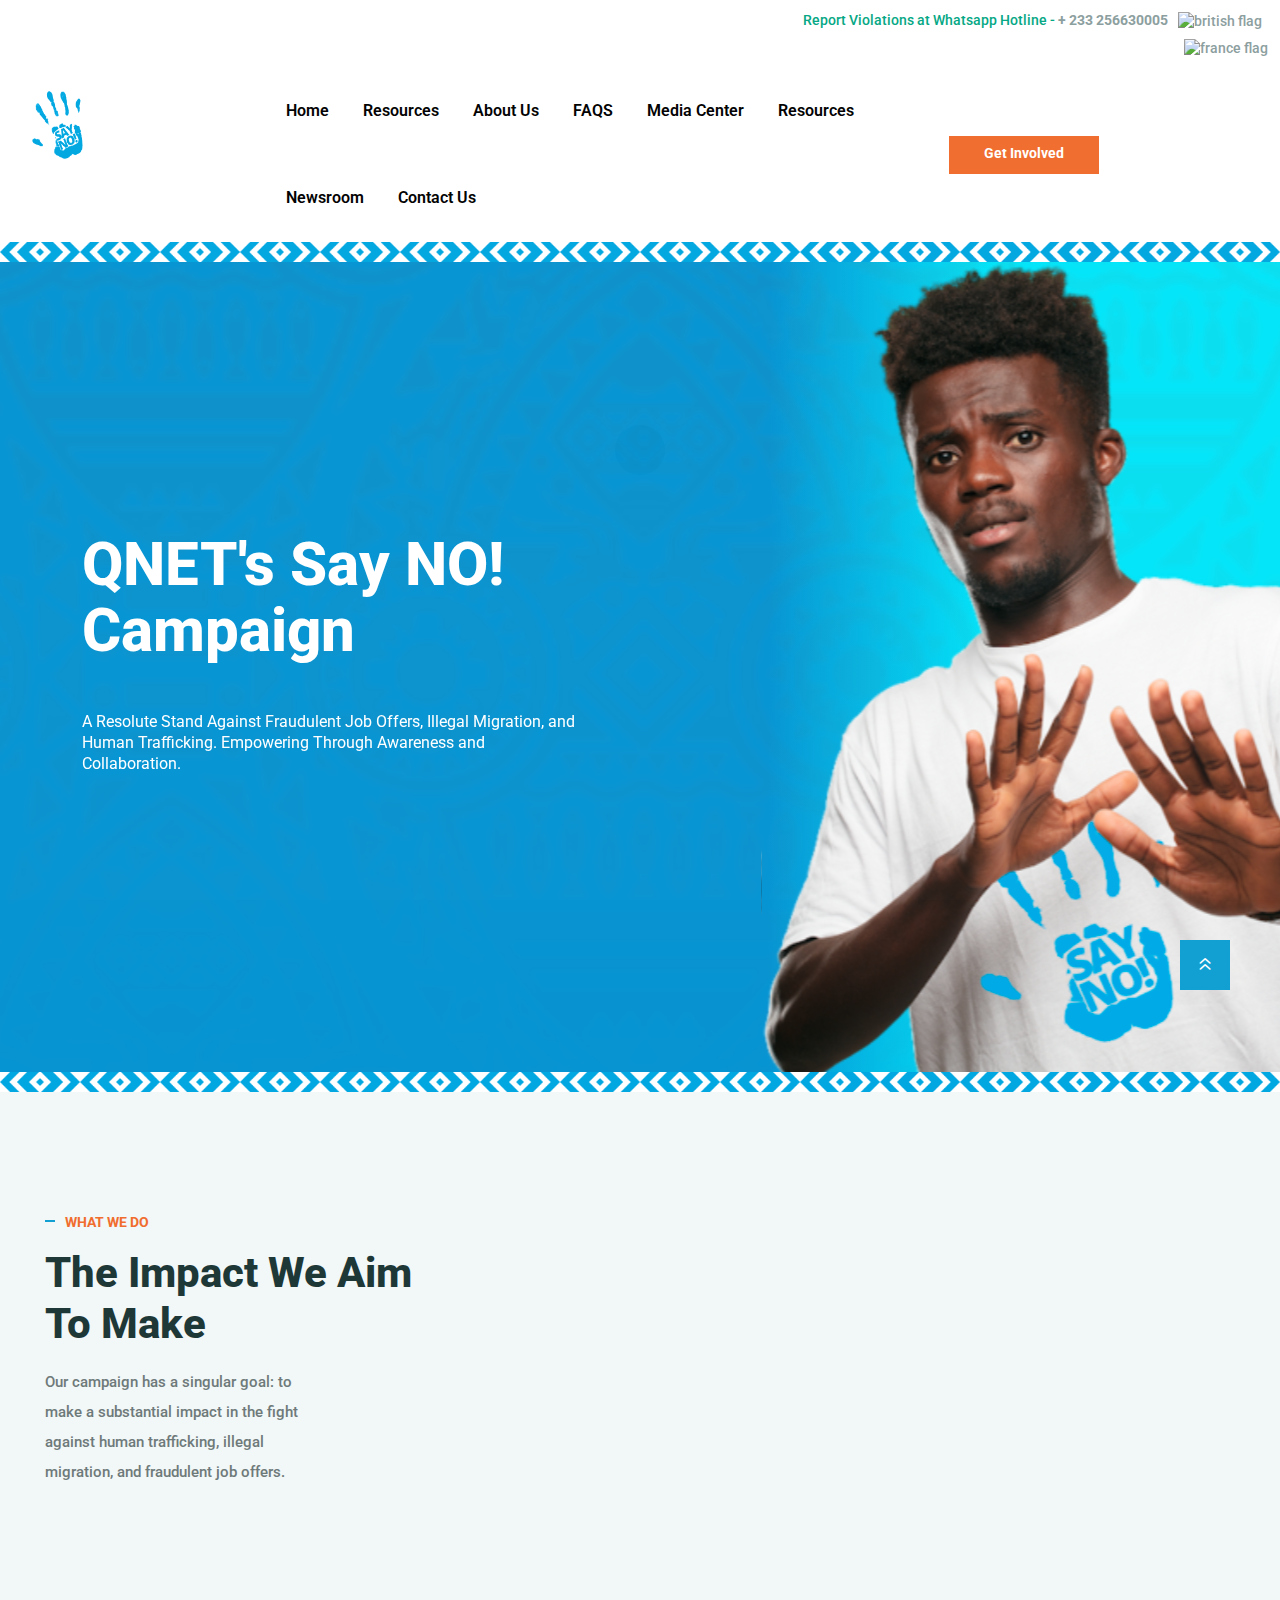
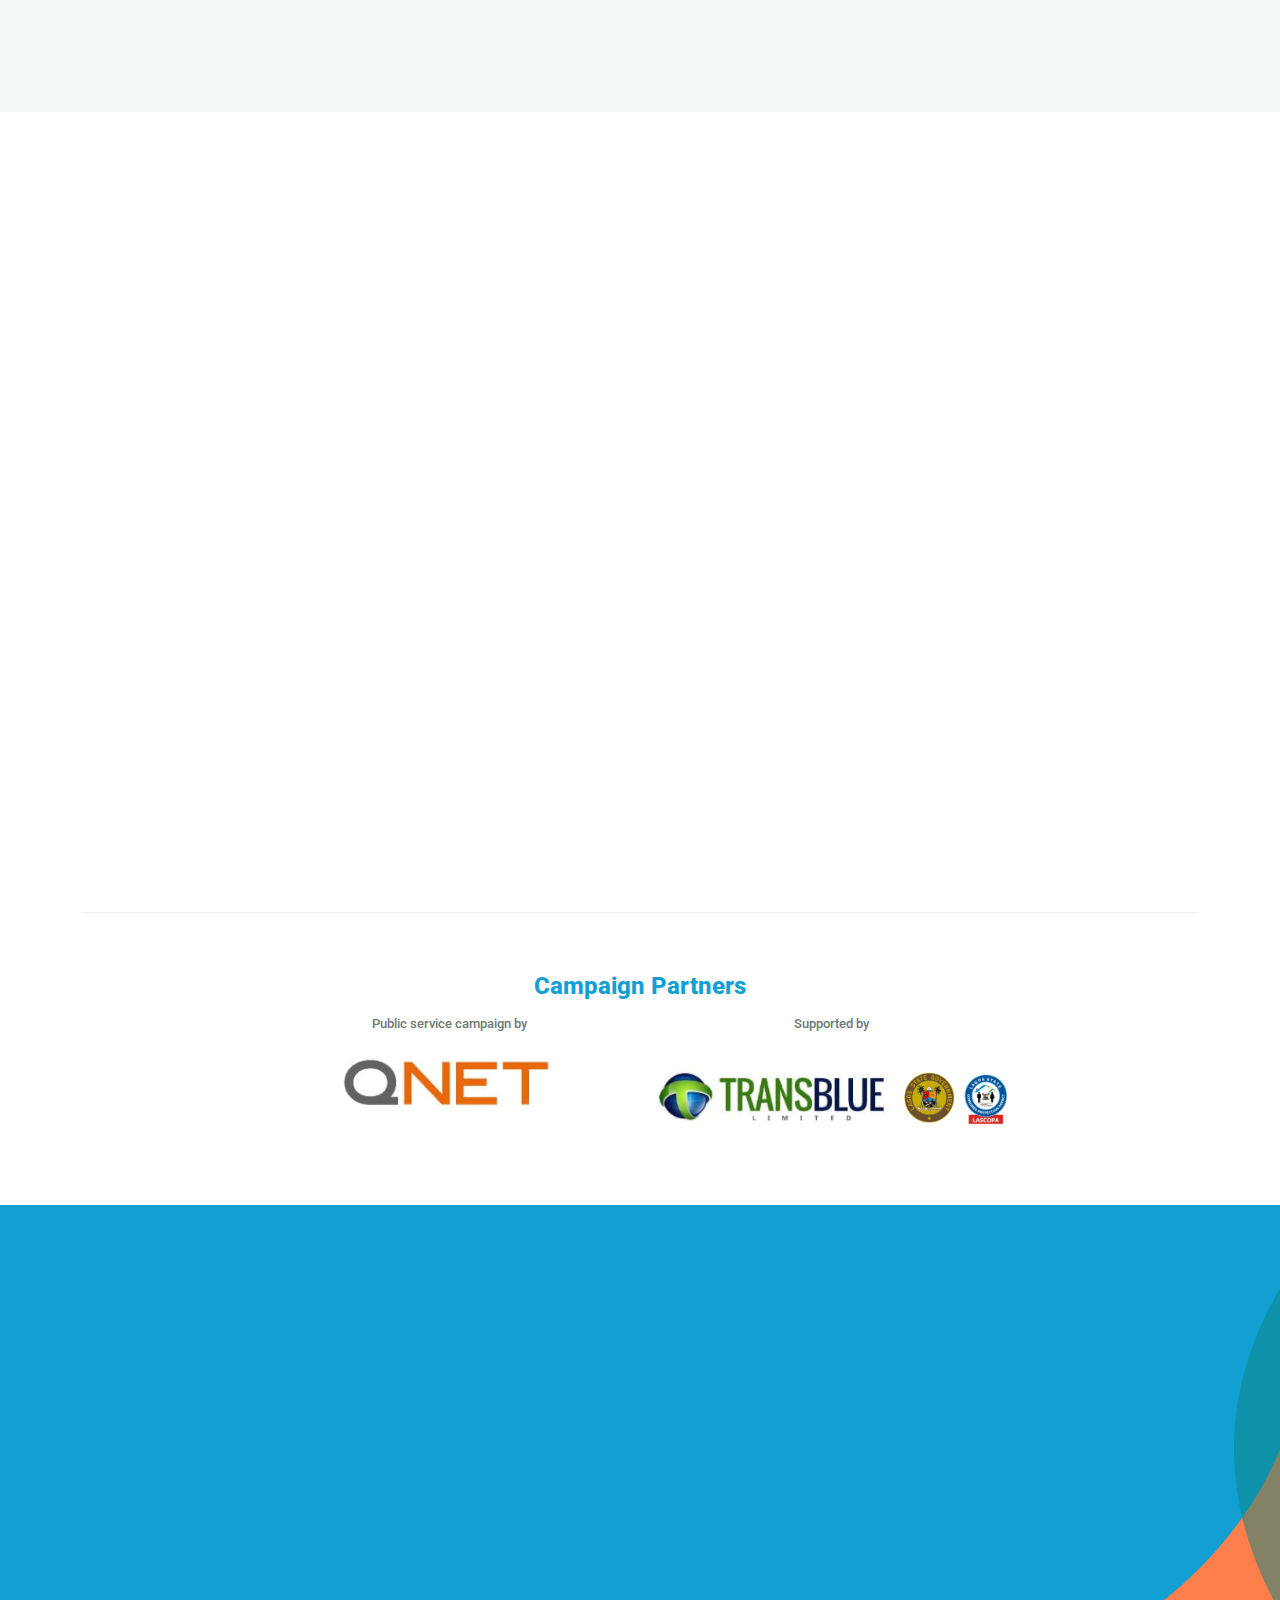
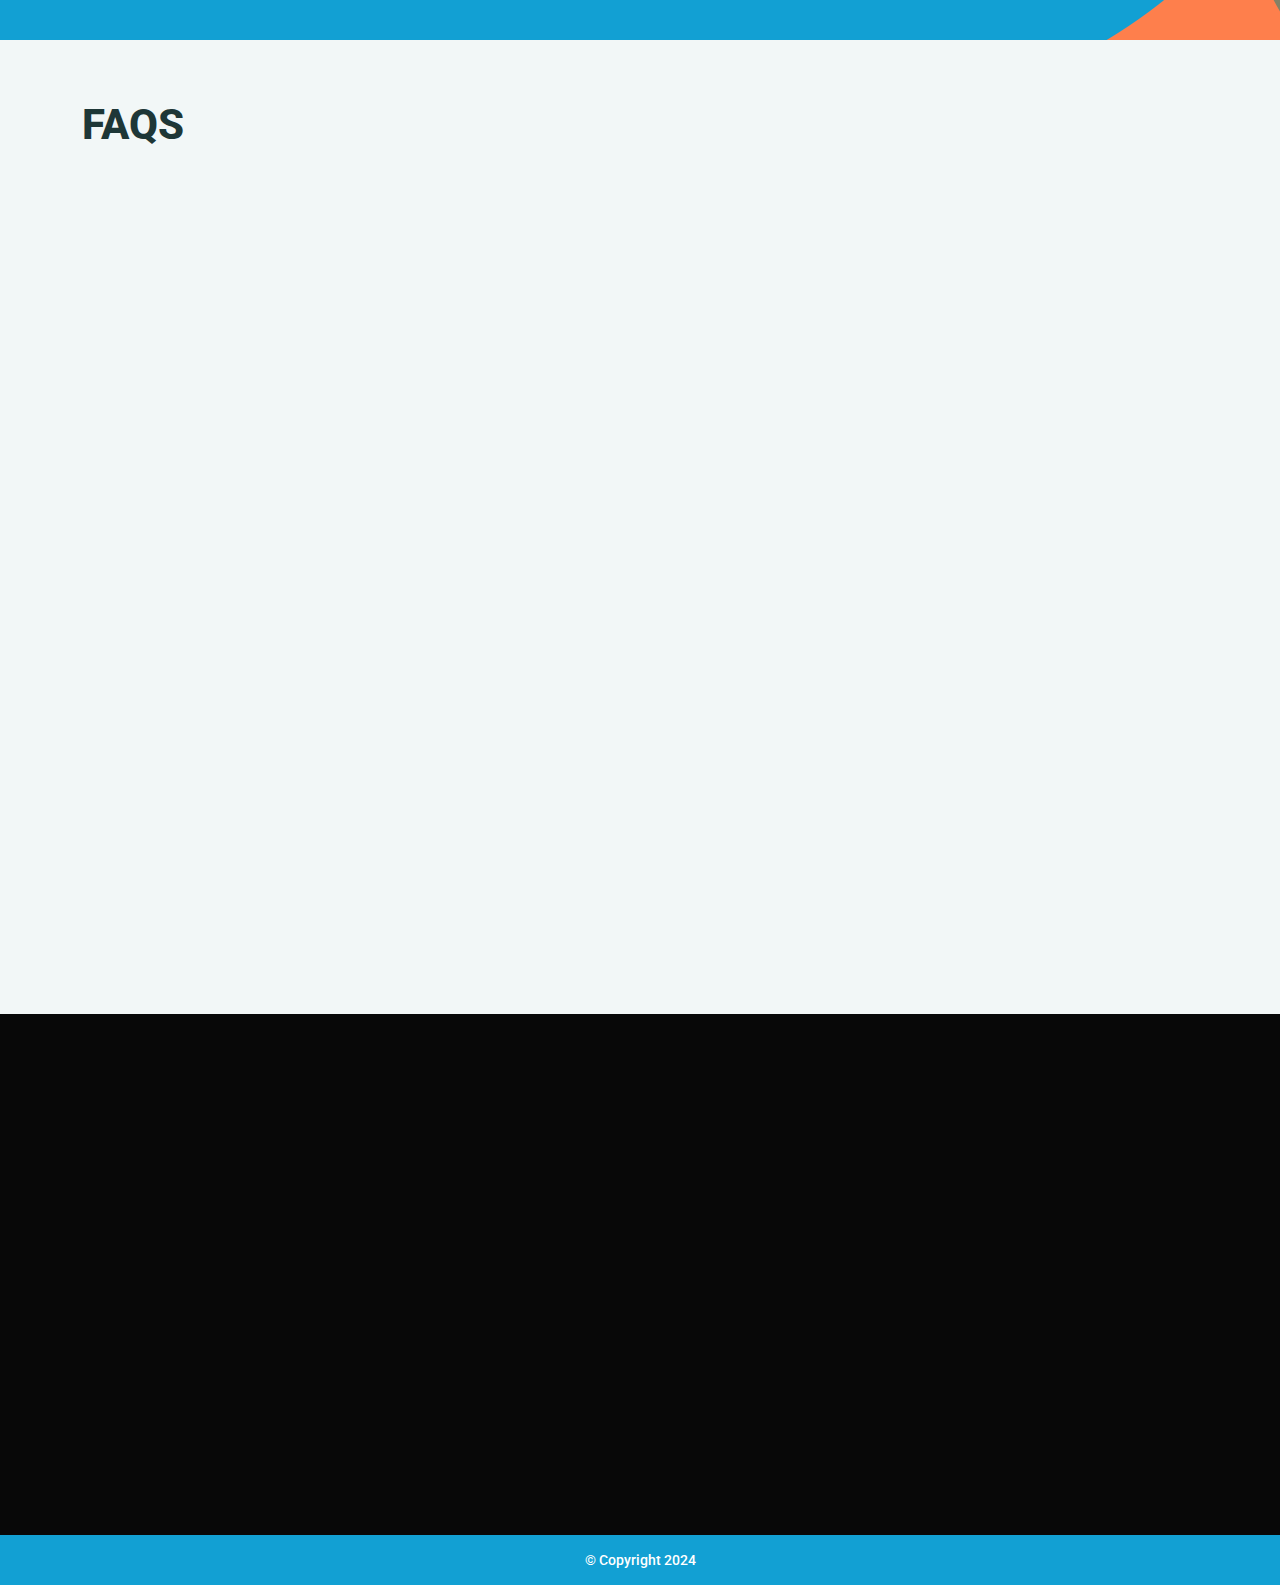
==== commit a4c8c2c8: "Update navigation links design (style.css) for visual appeal and consistency. Update Get Involved bu" ====
--- a/index.html
+++ b/index.html
@@ -76,6 +76,7 @@
                 </a>
             </div>
             <div class="tp-header__right-wrap tp-header__plr">
+
                 <!-- header-top-area-start -->
                 <div class="tp-header-top__area tp-header-top__hide tp-header-top__space">
                     <div class="container-fluid">
@@ -114,6 +115,7 @@
                     </div>
                 </div>
                 <!-- header-top-area-end -->
+
                 <!-- header-area-start -->
                 <div class="tp-header__area tp-header__space">
                     <div class="container-fluid">
@@ -142,11 +144,21 @@
                             <div class="col-xxl-2 col-xl-2 col-lg-2 col-12">
                                 <div class="tp-header__right-action">
                                     <ul class="d-flex align-items-center justify-content-end">
+                                        <li class="d-none d-xl-block">
+                                        </li>
                                         <li>
                                             <div class="tp-header__btn d-none d-md-block">
                                                 <a class="tp-btn" href="./get-involved.html">Get involved</a>
                                             </div>
                                         </li>
+                                        <li>
+                                            <div class="tp-header-2__bar d-lg-none">
+                                                <button class="tp-menu-bar" type="button"><span><i
+                                                            class="fa-solid fa-bars-staggered"></i></span></button>
+                                            </div>
+                                        </li>
+                                        <li>
+                                        </li>
                                     </ul>
                                 </div>
                             </div>
@@ -160,7 +172,8 @@
     </header>
 
     <main>
-        <img src="./img/Pattern 1.png" style="width: 100%; display: block; margin: 0 auto;object-fit: cover;height:20px" alt="">
+        <img src="./img/Pattern 1.png" style="width: 100%; display: block; margin: 0 auto;object-fit: cover;height:20px"
+            alt="">
         <!-- slider-area-start -->
         <div class="tp-slider__area p-relative">
             <div class="tp-slider__wrapper">
@@ -201,7 +214,8 @@
             </div>
         </div>
         <!-- slider-area-end -->
-        <img src="./img/Pattern 1.png" style="width: 100%; display: block; margin: 0 auto;object-fit: cover;height:20px" alt="">
+        <img src="./img/Pattern 1.png" style="width: 100%; display: block; margin: 0 auto;object-fit: cover;height:20px"
+            alt="">
         <!-- mission-area-start -->
         <div class="tp-mission-2__area tp-mission-2__space p-relative fix z-index grey-bg">
             <div class="tp-mission-2__shape">
--- a/css/style.css
+++ b/css/style.css
@@ -3146,7 +3146,7 @@
   top: 0;
   left: 0;
   z-index: 99;
-  background-color: #fff;
+  /* background-color: #fff; */
   display: inline-block;
   padding: 15px 80px;
   height: calc(100% + 8px);
@@ -3157,7 +3157,7 @@
 
 .tp-header__logo img {
   max-width: 100%;
-  height: 120px;
+  height: 80px;
 }
 
 @media only screen and (min-width: 1600px) and (max-width: 1800px),
@@ -3221,7 +3221,7 @@
   }
 }
 
-.tp-header__logo::after {
+/* .tp-header__logo::after {
   position: absolute;
   bottom: 0;
   right: -60px;
@@ -3236,7 +3236,7 @@
   .tp-header__logo::after {
     display: none;
   }
-}
+} */
 
 .tp-header__plr {
   padding-left: 373px;
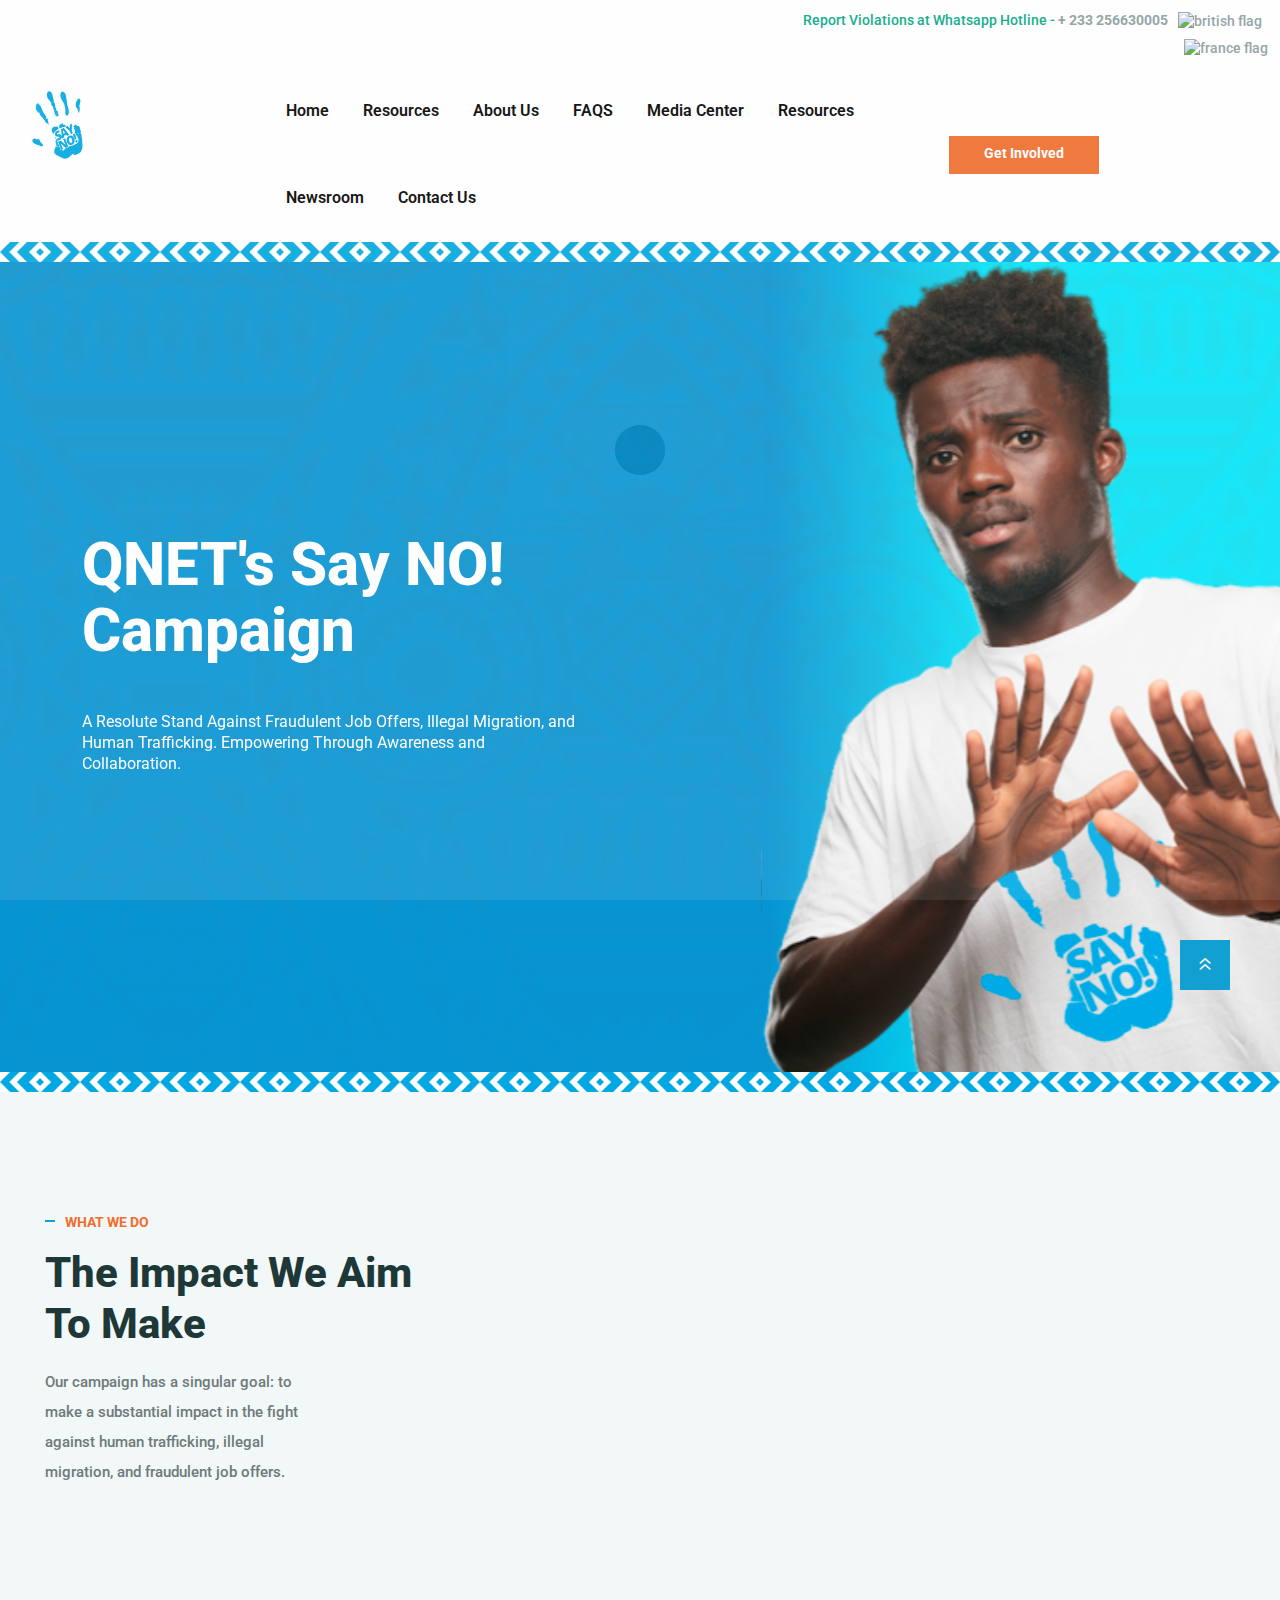
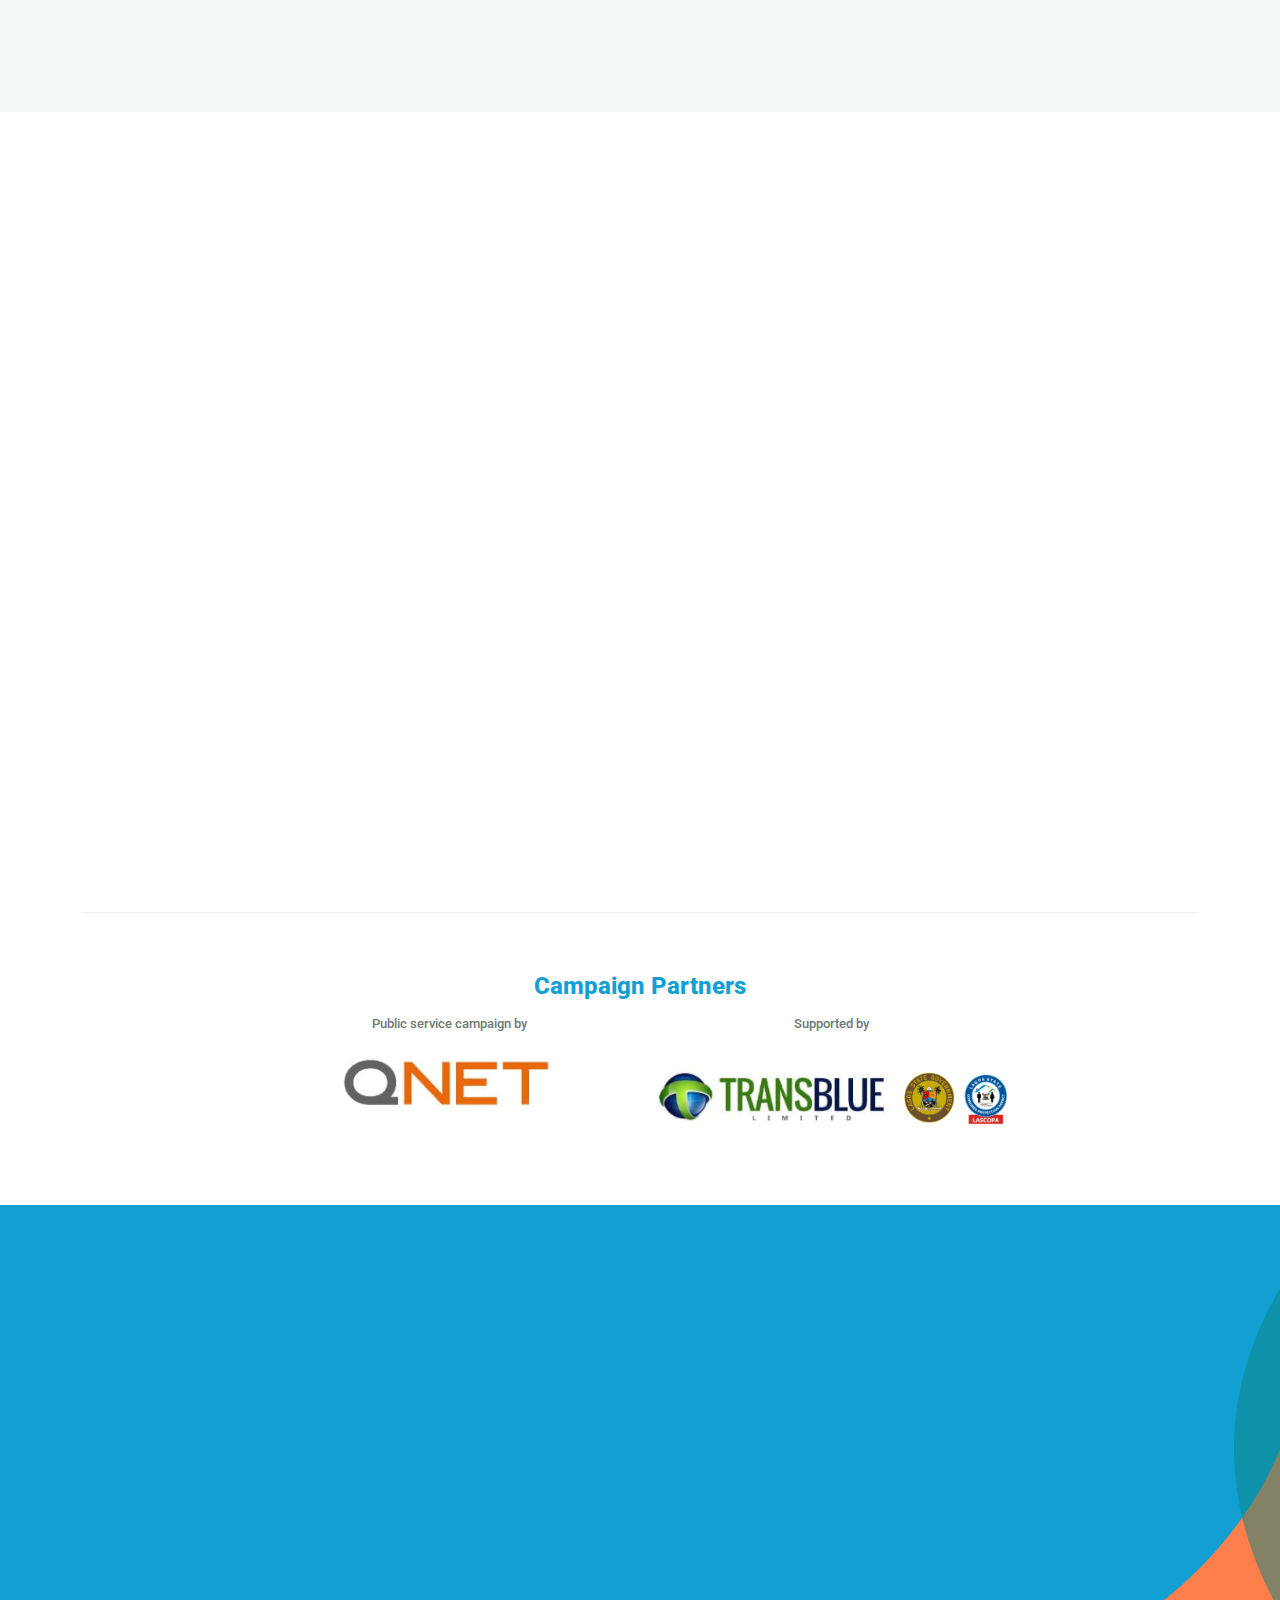
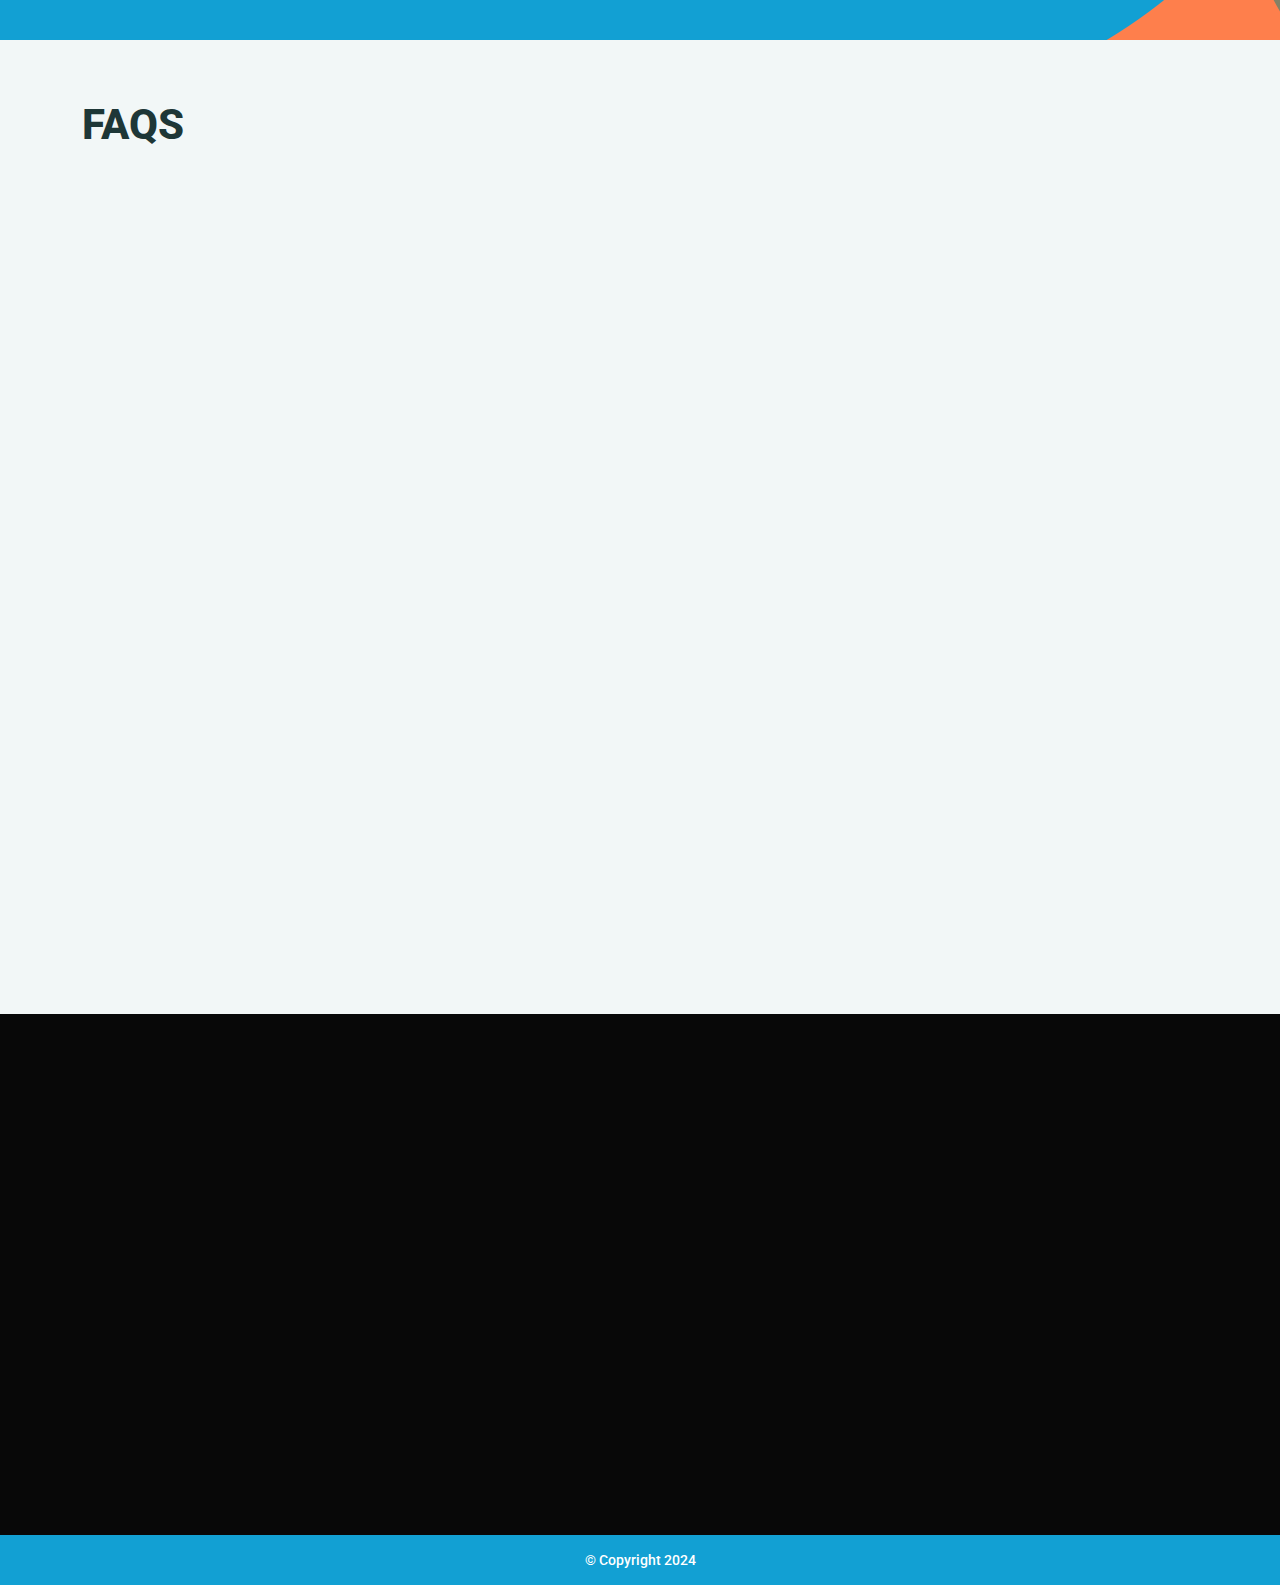
==== commit 81828fc8: "Update FAQ question in index.html to improve clarity and accuracy for users." ====
--- a/index.html
+++ b/index.html
@@ -556,7 +556,7 @@
                                         <button class="accordion-buttons collapsed" type="button"
                                             data-bs-toggle="collapse" data-bs-target="#collapseFour"
                                             aria-expanded="false" aria-controls="collapseFour">
-                                            How does QNET verify legitimate business opportunities?
+                                            How does QNET offer legitimate business opportunities?
                                         </button>
                                     </h2>
                                     <div id="collapseFour" class="accordion-collapse collapse"
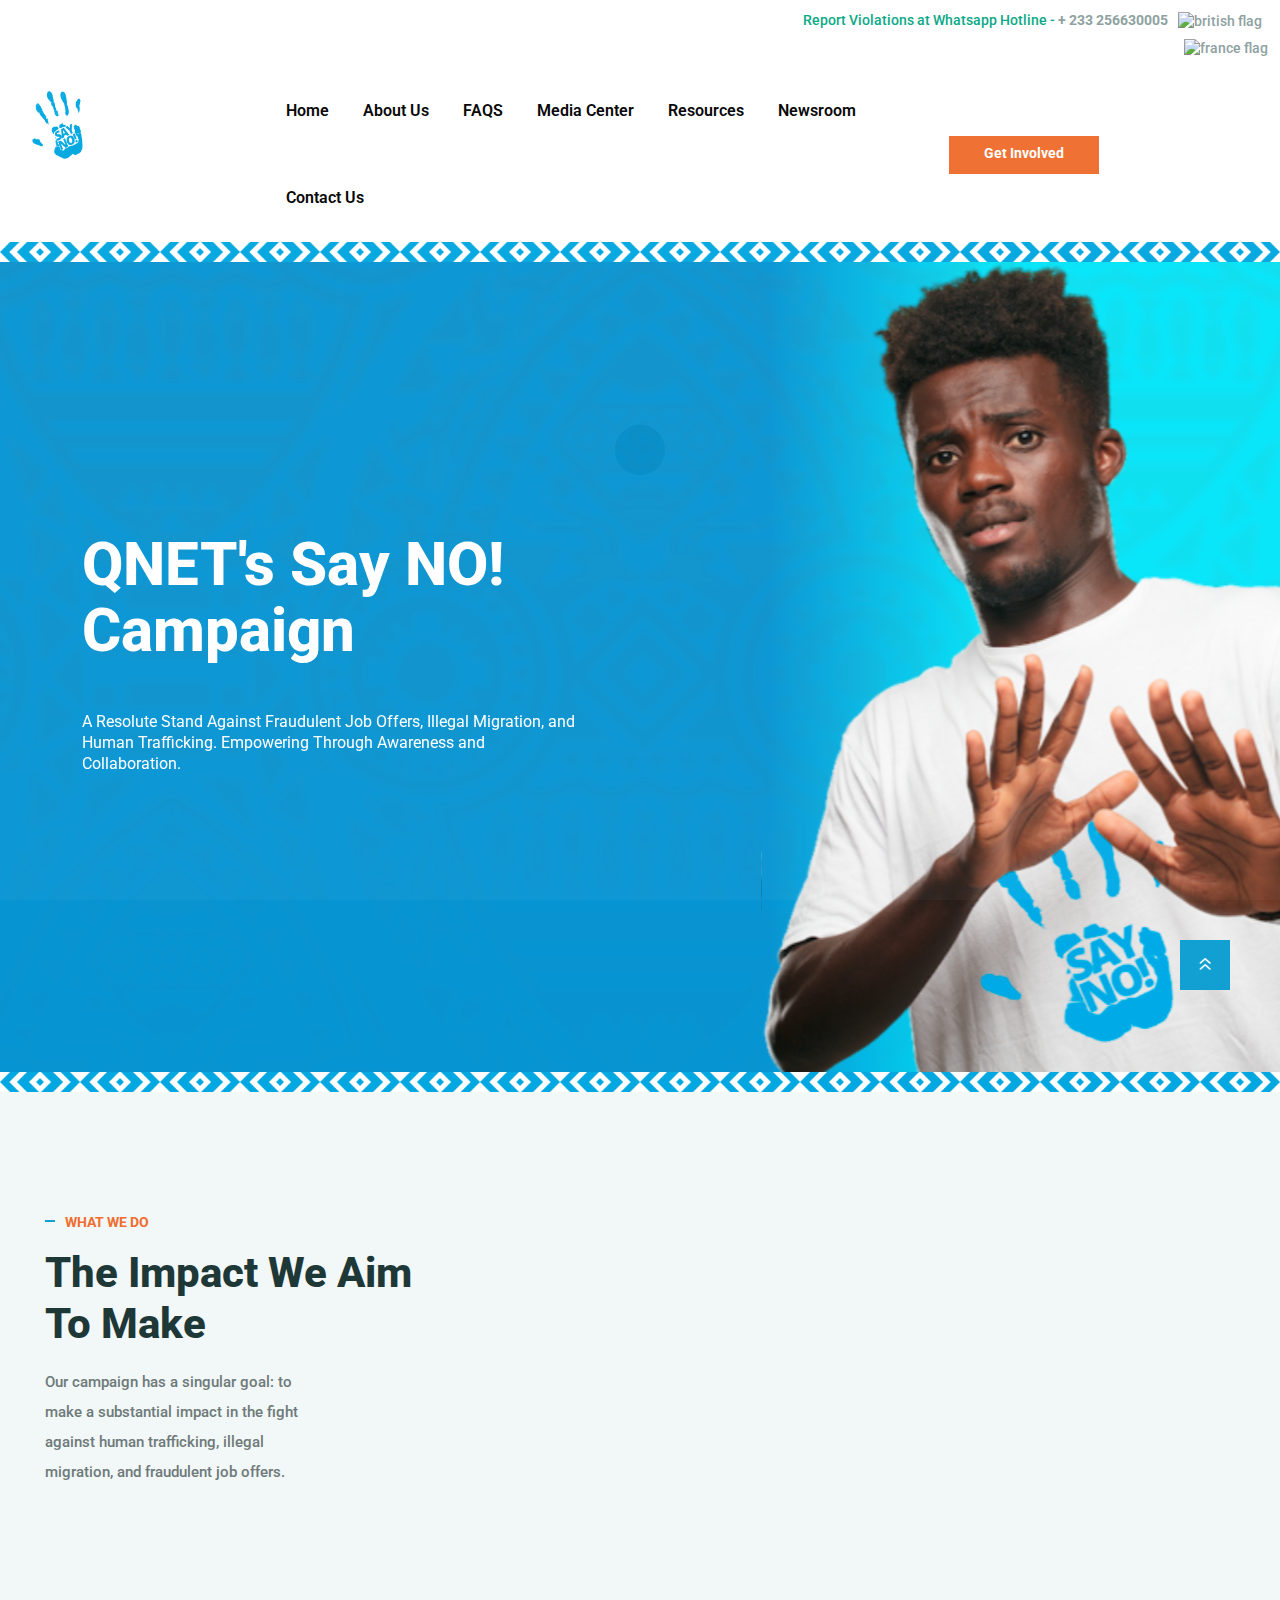
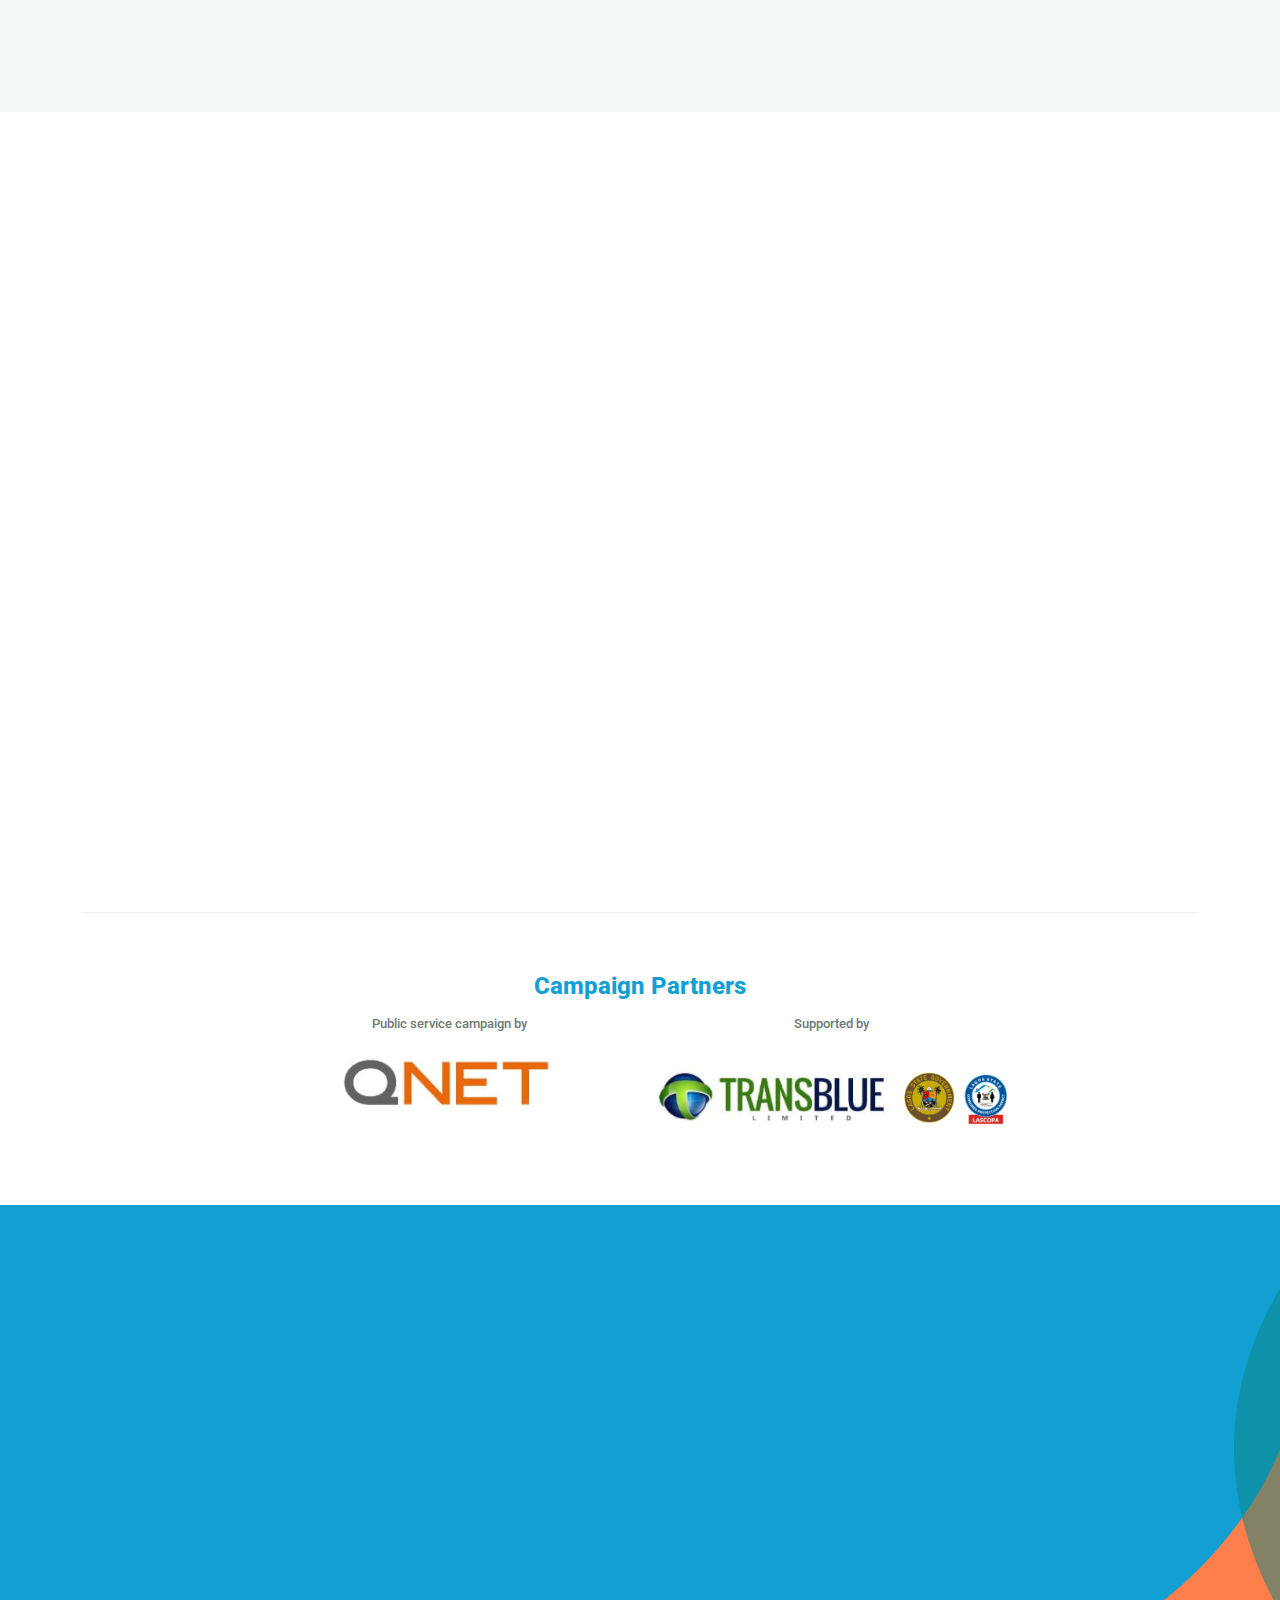
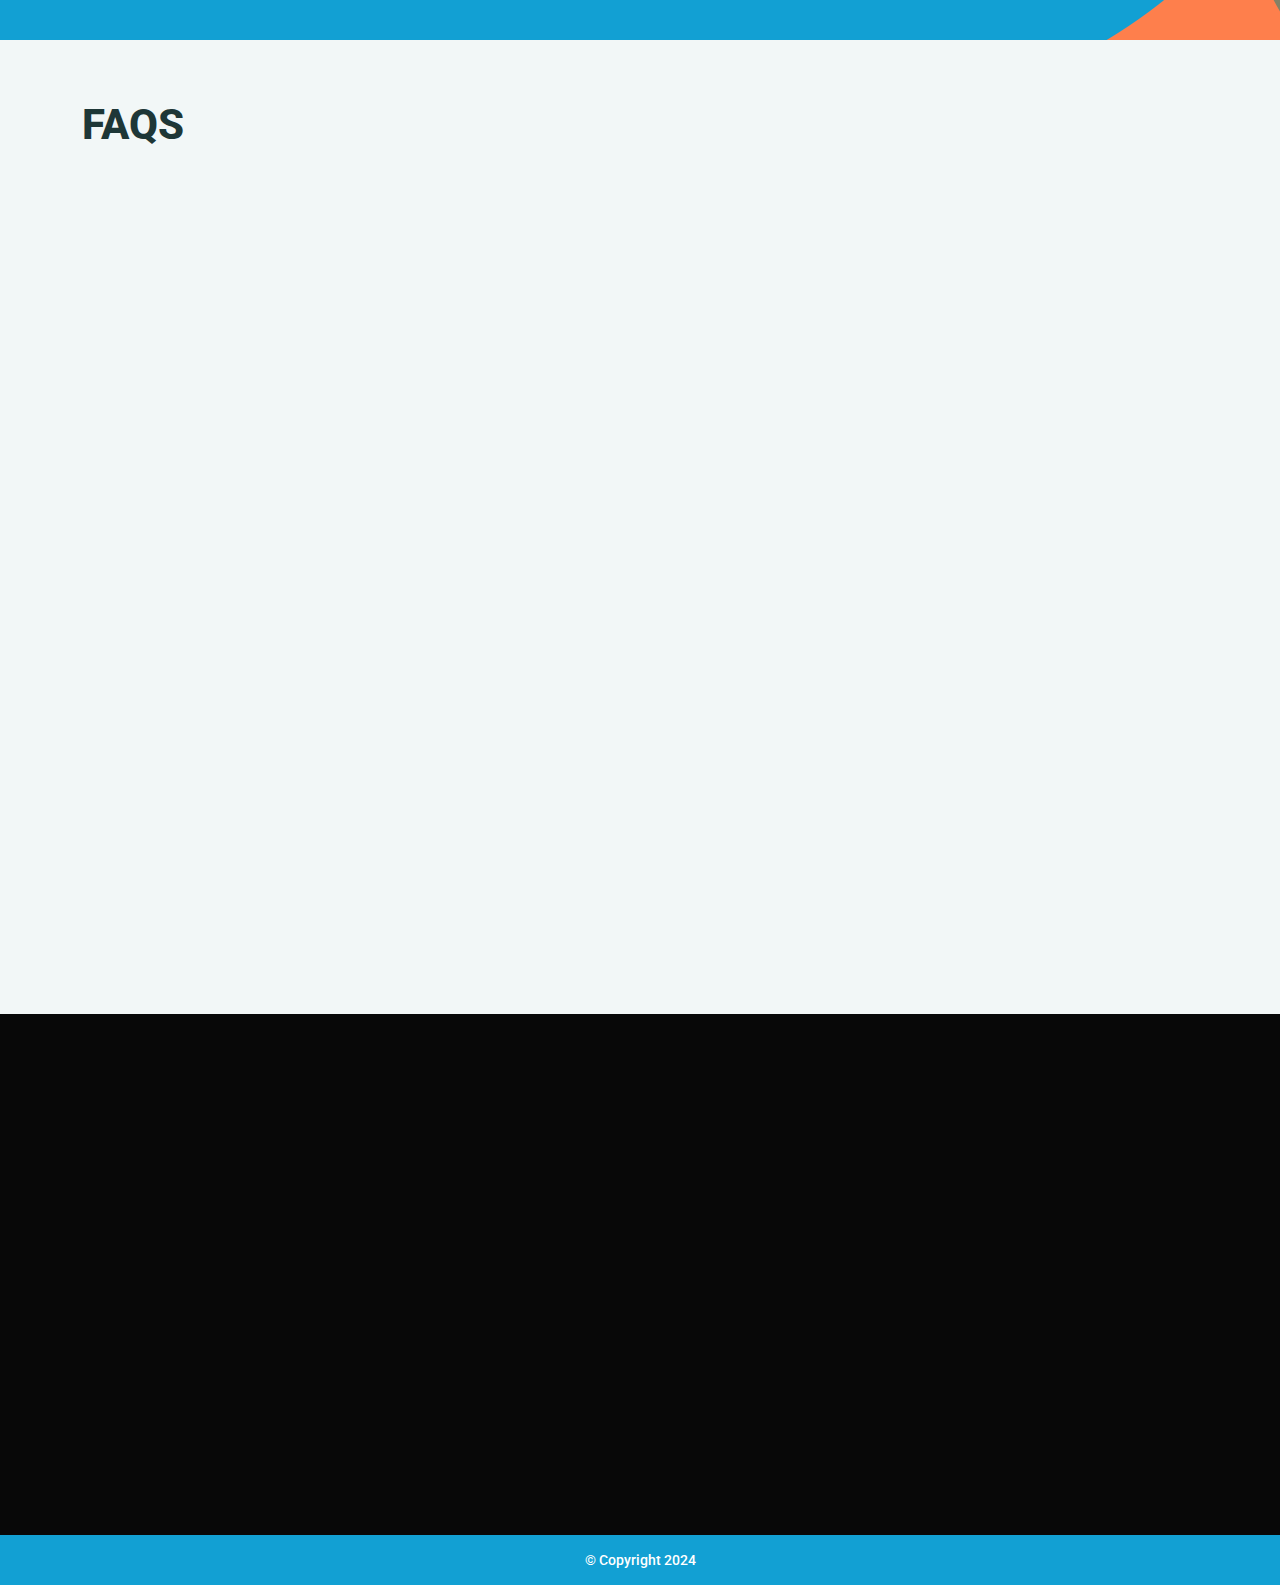
==== commit 5e3624e2: "dubplicates on menu items removed" ====
--- a/index.html
+++ b/index.html
@@ -125,7 +125,6 @@
                                     <nav class="tp-main-menu-content">
                                         <ul>
                                             <li><a href="/">Home</a></li>
-                                            <li><a href="./resources.html">Resources</a></li>
                                             <li><a href="/#about-us">About Us</a></li>
                                             <li><a href="/#faqs">FAQS</a></li>
                                             <li><a href="./media-center.html">Media Center</a></li>
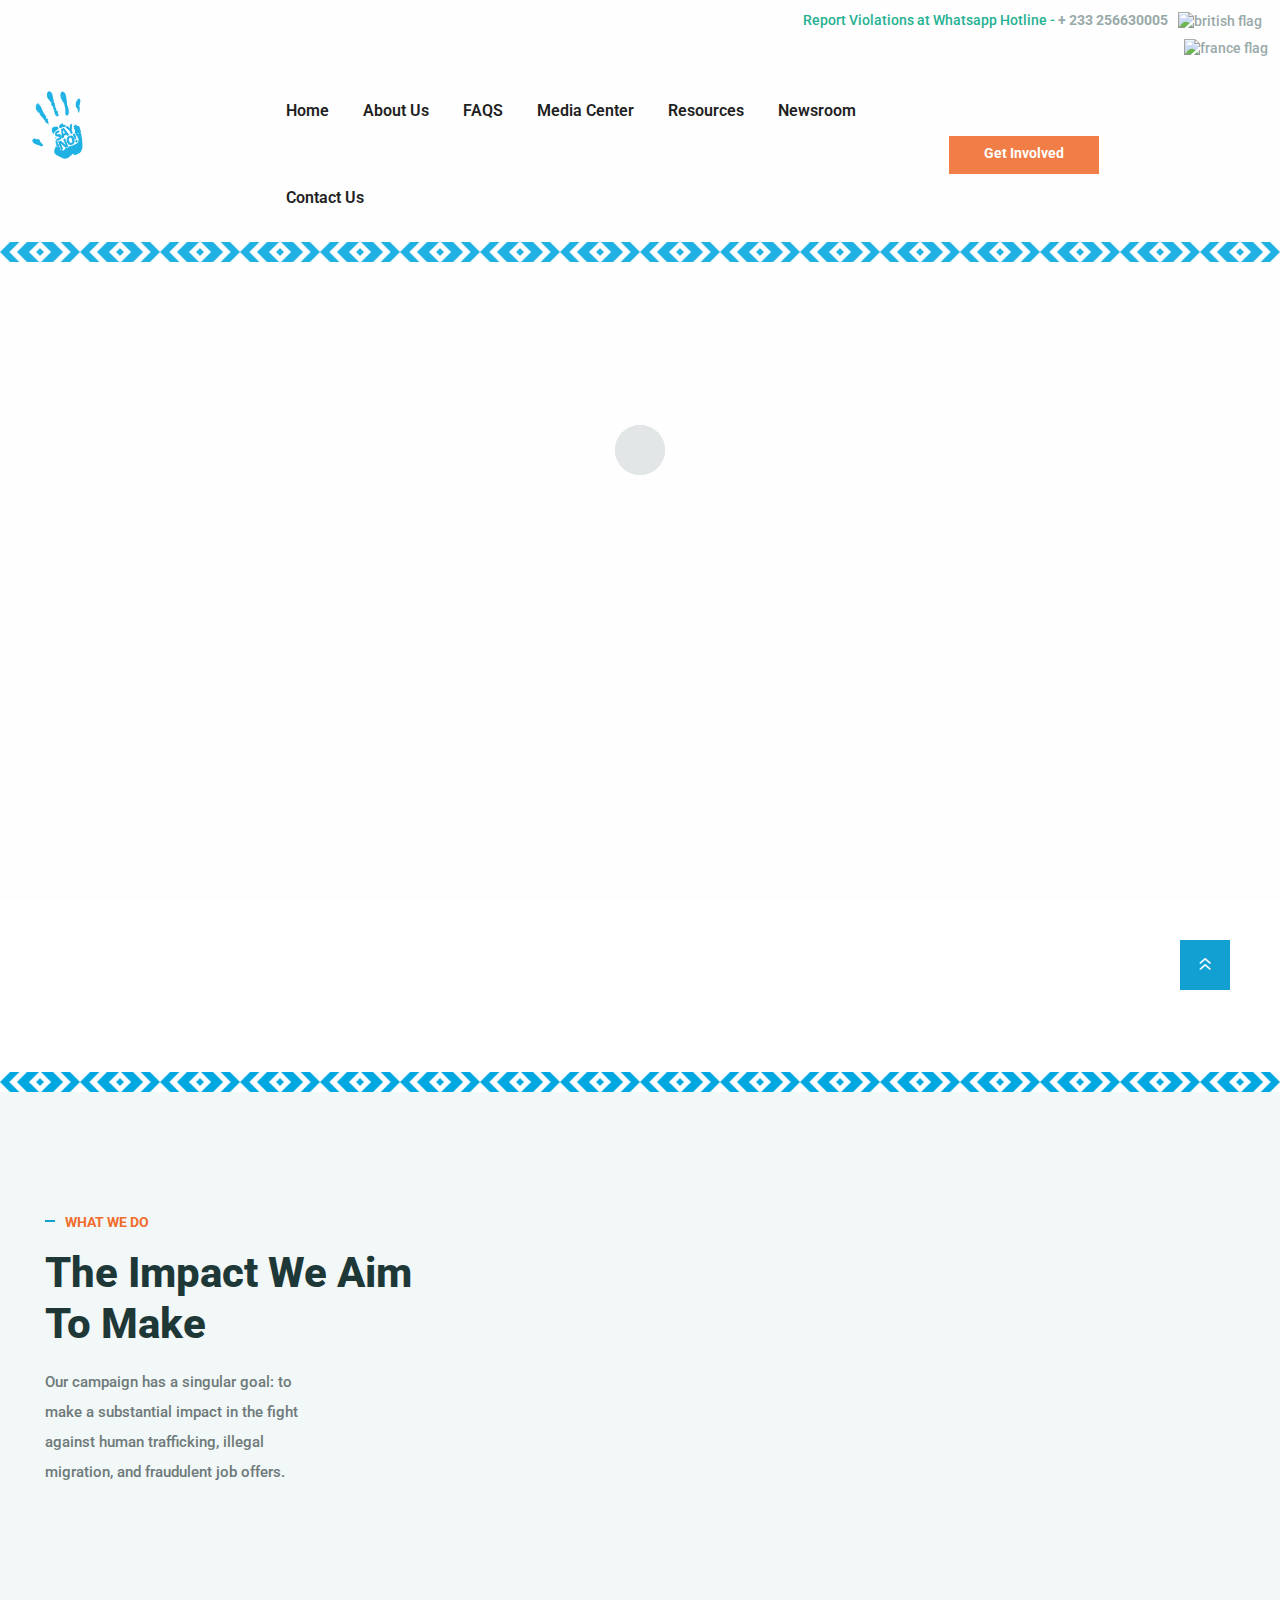
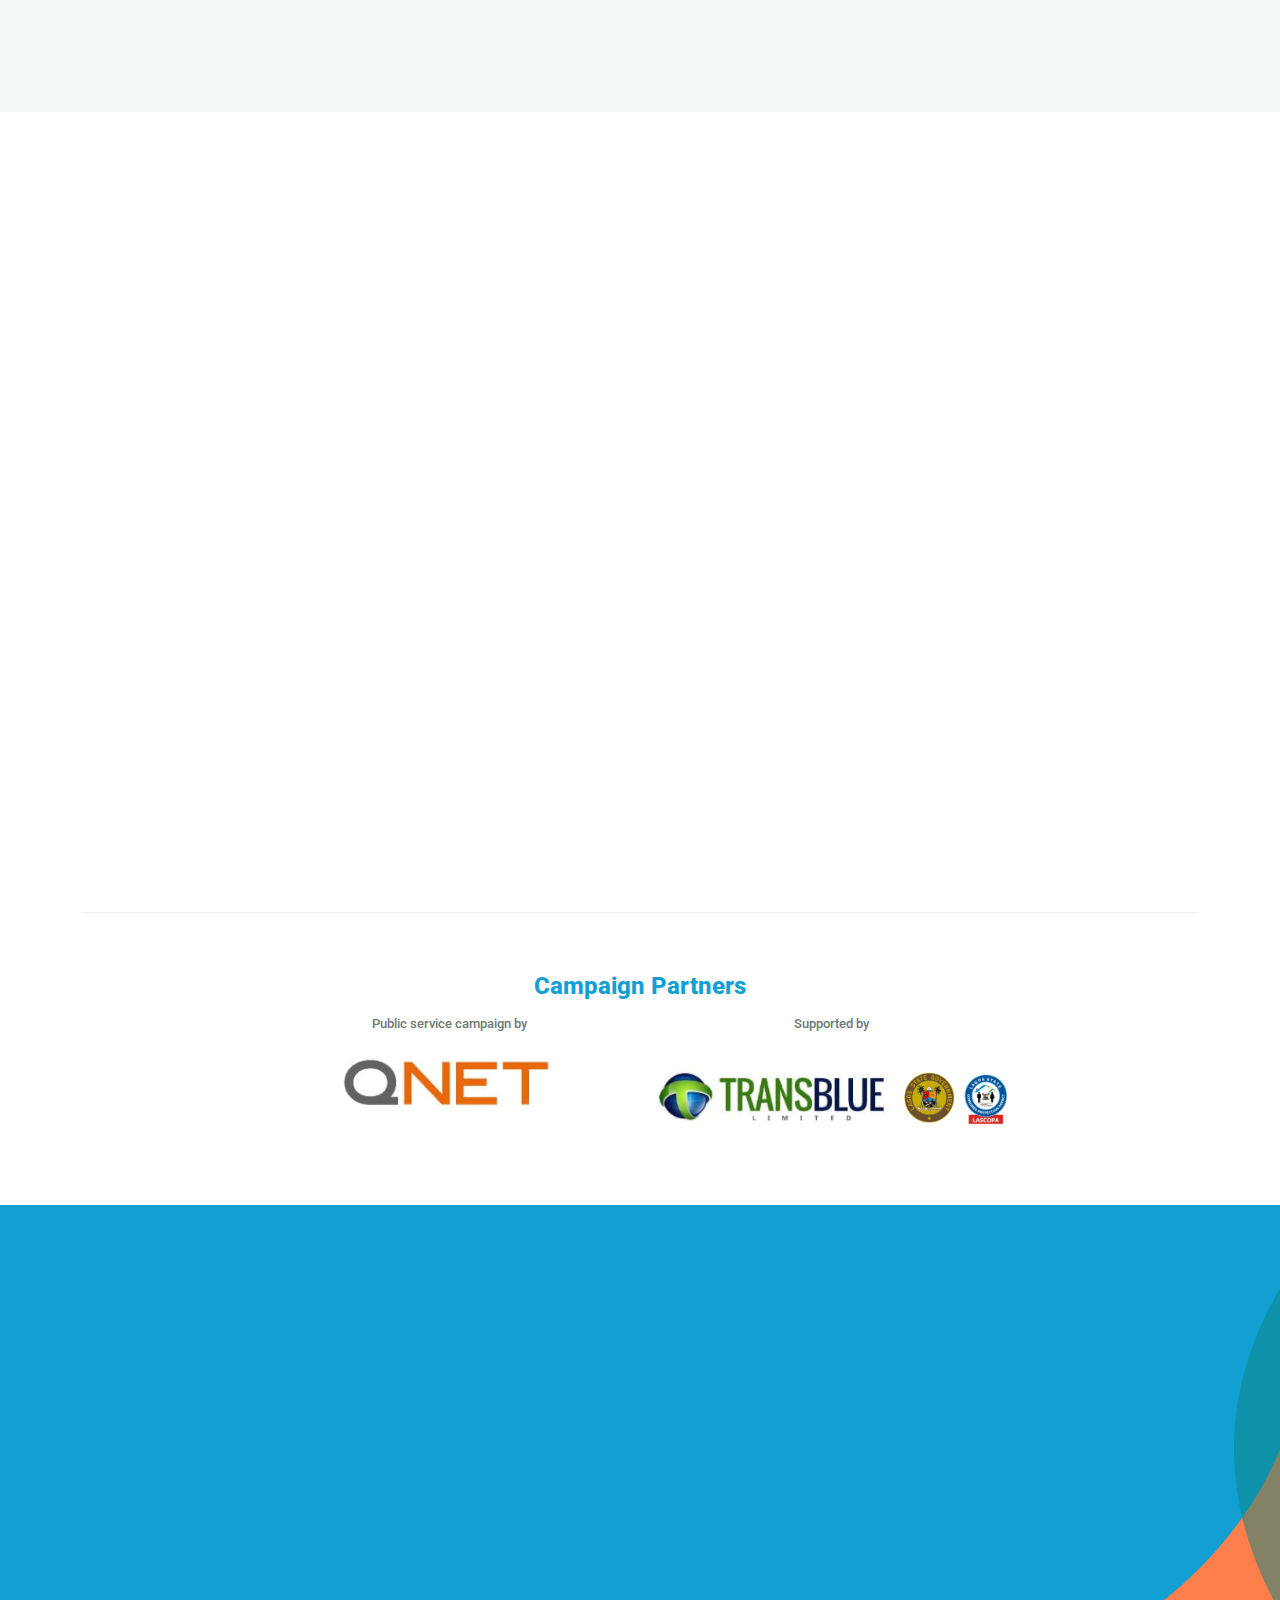
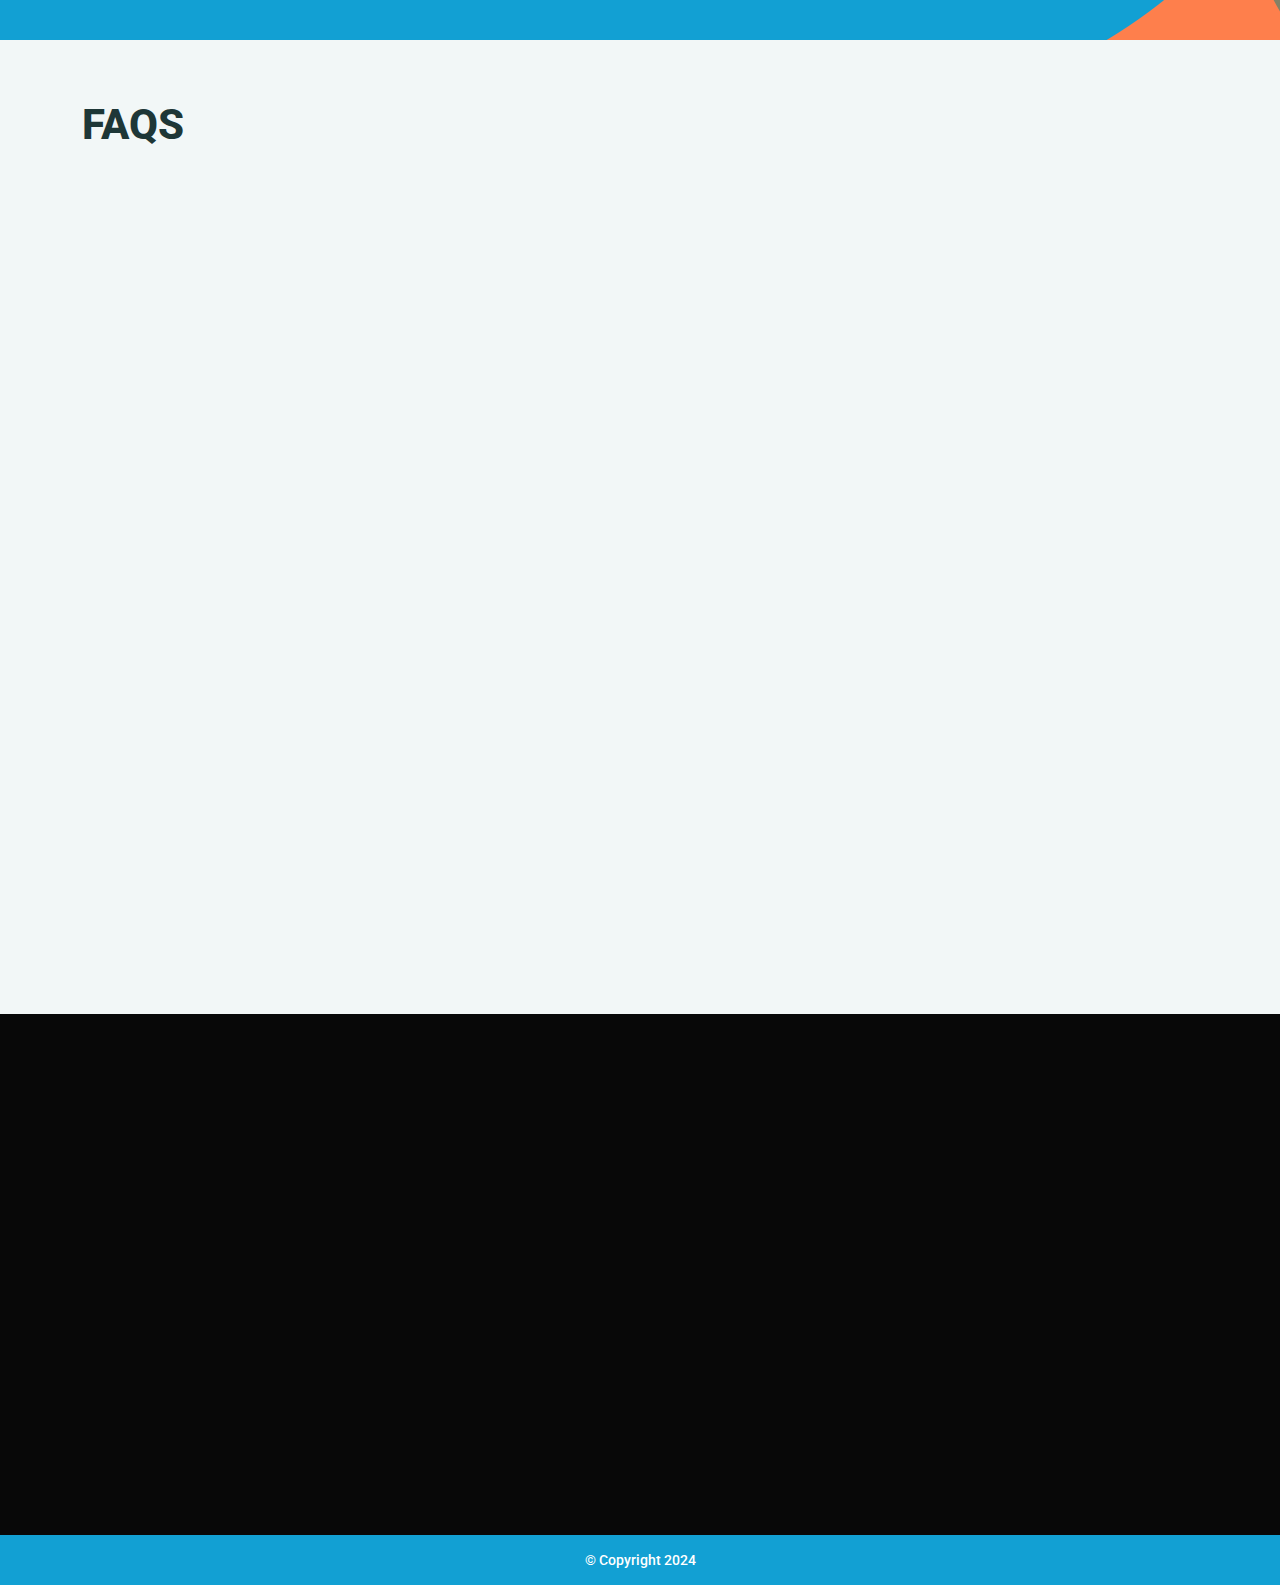
==== commit be94d433: "fix: video slider added to carousel" ====
--- a/index.html
+++ b/index.html
@@ -178,10 +178,24 @@
             <div class="tp-slider__wrapper">
                 <div class="swiper-container tp-slider__active">
                     <div class="swiper-wrapper">
+
                         <div class="swiper-slide">
                             <div class="tp-slider__bg d-flex align-items-center p-relative">
-                                <div class="tp-slider__shape-2" data-background="img/say-no-campaign-2024.svg">
-                                </div>
+                                <div class="background-video">
+                                    <video autoplay loop muted>
+                                        <source
+                                            src="./videos/Say No to Job Scams _ How Hassan Escaped a Job Scam with QNET's Help.mp4"
+                                            type="video/mp4" />
+                                        Your browser does not support the video tag.
+                                    </video>
+                                </div>
+                            </div>
+                        </div>
+
+                        <!-- <div class="swiper-slide">
+                            <div class="tp-slider__bg d-flex align-items-center p-relative"
+                                data-background="../img/say-no-campaign-2023.svg"
+                                style="background-image: url('../img/say-no-campaign-2023.svg');">
                                 <div class="tp-slider__shape-3">
                                     <img src="img/slider-shape-3.png" alt="">
                                 </div>
@@ -207,7 +221,8 @@
                                     </div>
                                 </div>
                             </div>
-                        </div>
+                        </div> -->
+
                     </div>
                 </div>
             </div>
--- a/css/style.css
+++ b/css/style.css
@@ -4551,7 +4551,7 @@
   background-size: cover;
   min-height: 90vh;
   width: 100%;
-  background-image: url('../img/say-no-campaign-2023.svg');
+  /* background-image: url('../img/say-no-campaign-2023.svg'); */
 }
 
 .tp-slider__bg-mobile {
@@ -16693,4 +16693,27 @@
   border-color: #F06D2E;
 }
 
+.background-video {
+  position: absolute;
+  position: absolute;
+  width: 100%;
+  min-width: 100%;
+  height: 100%;
+  top: 0;
+  left: 0;
+  overflow: hidden;
+  z-index: -1;
+}
+
+.background-video video {
+  position: absolute;
+  top: 50%;
+  left: 50%;
+  min-width: 100%;
+  min-height: 100%;
+  width: 100%;
+  height: auto;
+  transform: translate(-50%, -50%);
+}
+
 /*# sourceMappingURL=style.css.map */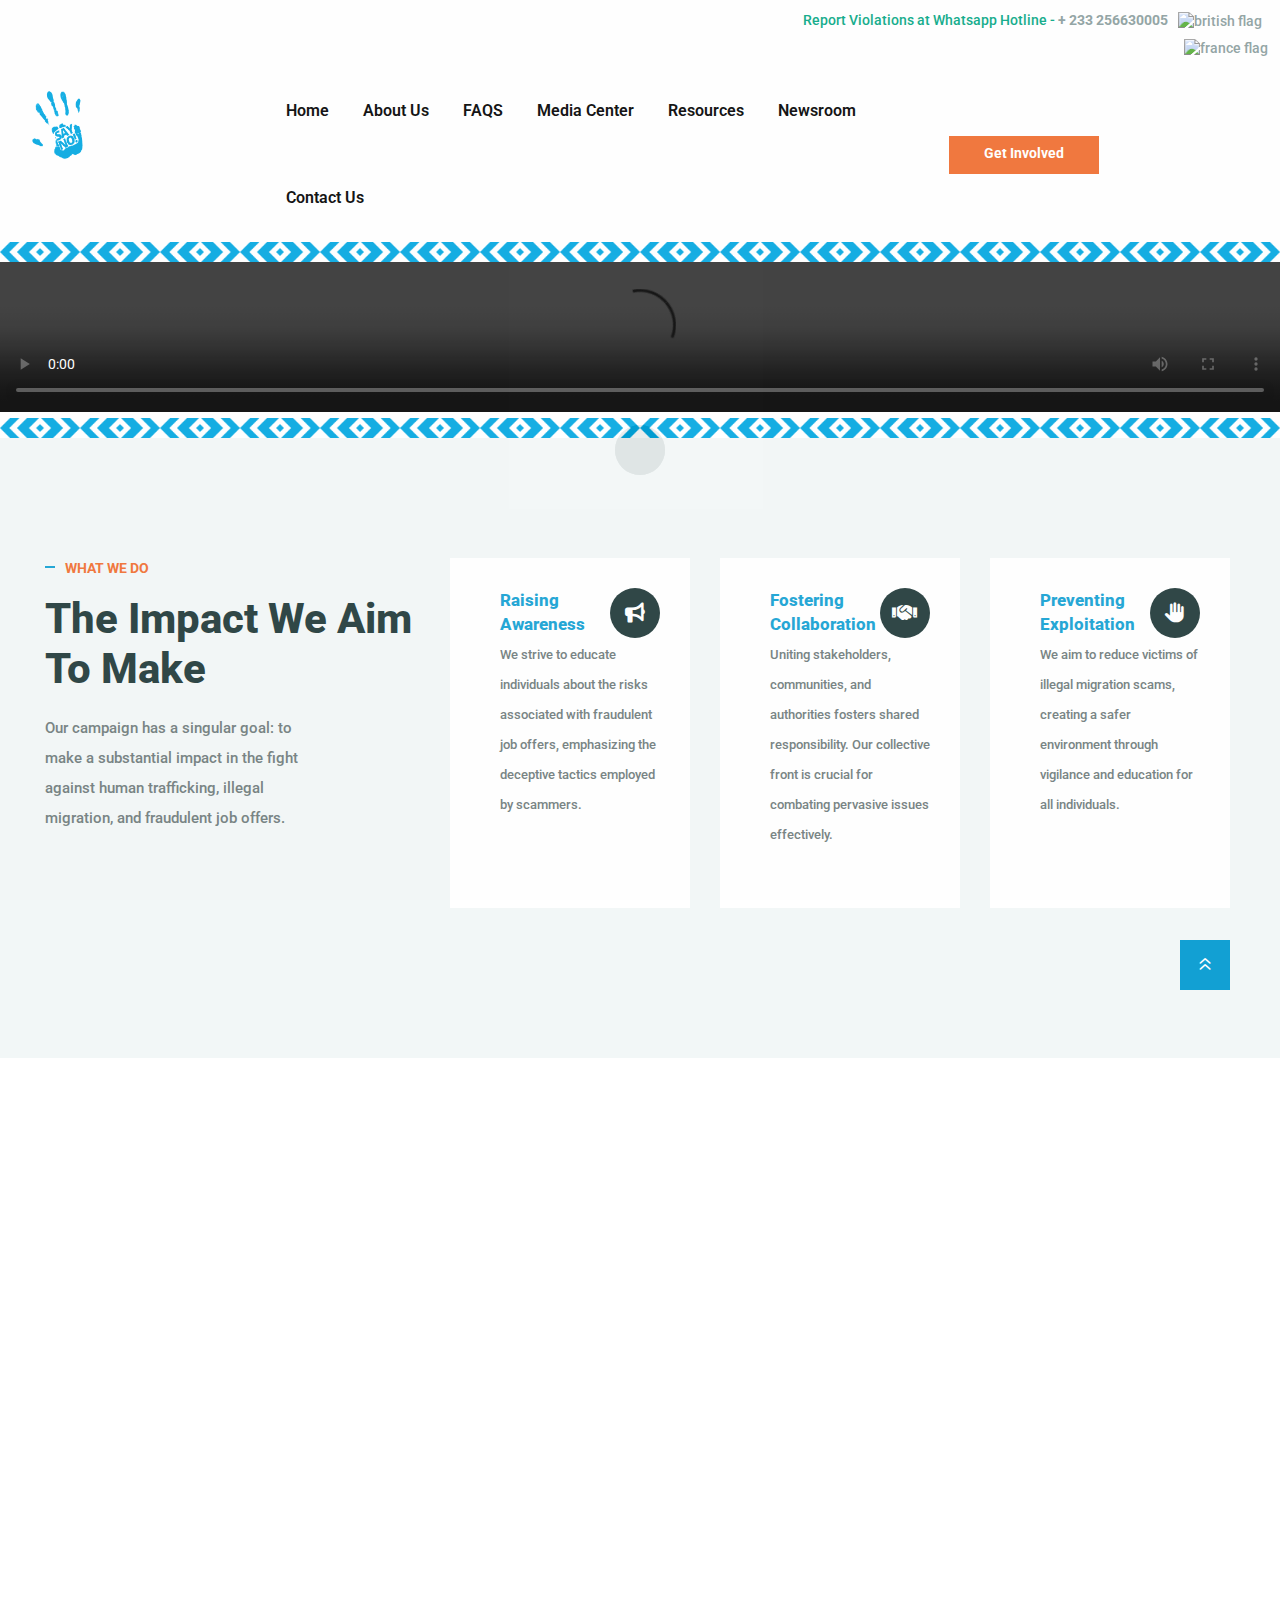
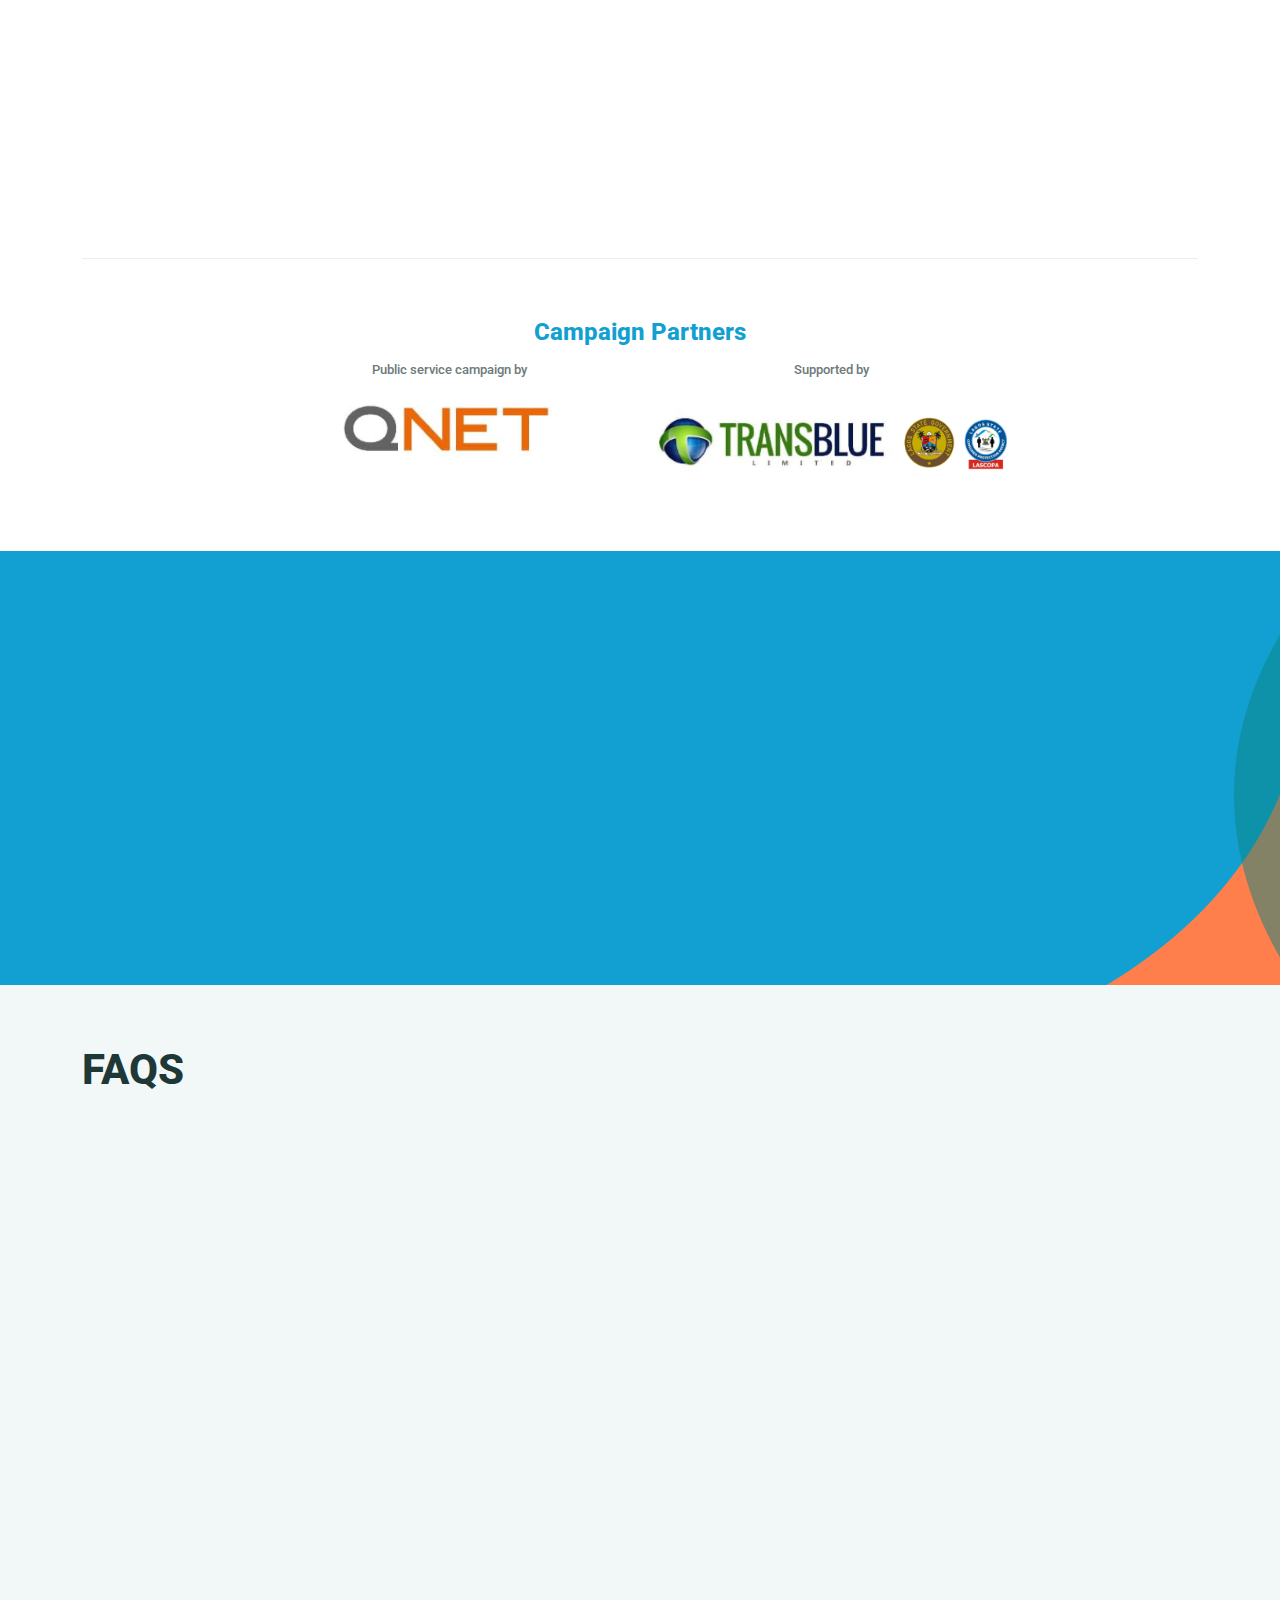
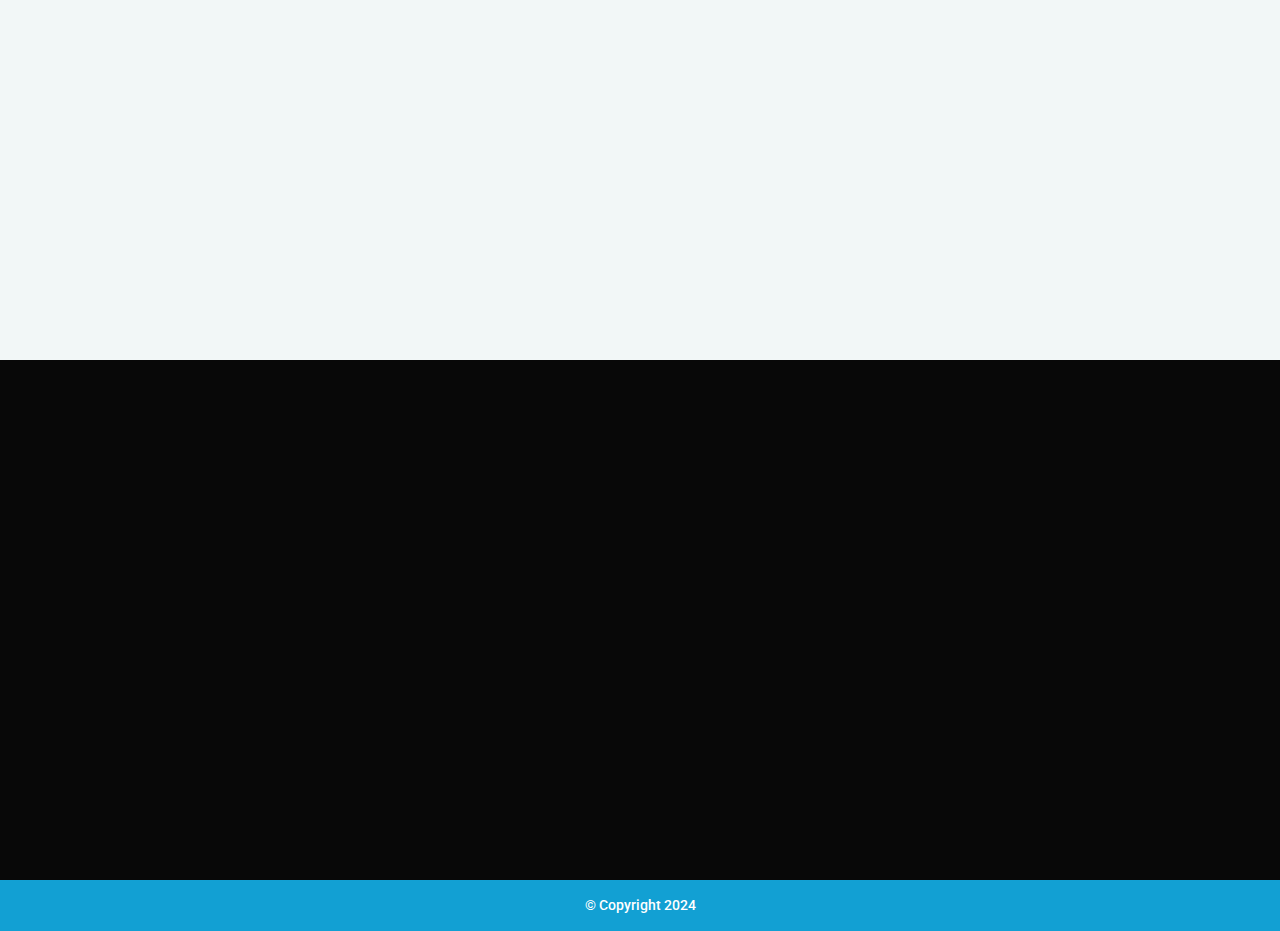
==== commit e93a86f3: "style: adjust z-index value and add autoplay to video for better visibility and experience" ====
--- a/index.html
+++ b/index.html
@@ -173,64 +173,19 @@
     <main>
         <img src="./img/Pattern 1.png" style="width: 100%; display: block; margin: 0 auto;object-fit: cover;height:20px"
             alt="">
-        <!-- slider-area-start -->
+        <!-- mission-area-start -->
         <div class="tp-slider__area p-relative">
             <div class="tp-slider__wrapper">
                 <div class="swiper-container tp-slider__active">
-                    <div class="swiper-wrapper">
-
-                        <div class="swiper-slide">
-                            <div class="tp-slider__bg d-flex align-items-center p-relative">
-                                <div class="background-video">
-                                    <video autoplay loop muted>
-                                        <source
-                                            src="./videos/Say No to Job Scams _ How Hassan Escaped a Job Scam with QNET's Help.mp4"
-                                            type="video/mp4" />
-                                        Your browser does not support the video tag.
-                                    </video>
-                                </div>
-                            </div>
-                        </div>
-
-                        <!-- <div class="swiper-slide">
-                            <div class="tp-slider__bg d-flex align-items-center p-relative"
-                                data-background="../img/say-no-campaign-2023.svg"
-                                style="background-image: url('../img/say-no-campaign-2023.svg');">
-                                <div class="tp-slider__shape-3">
-                                    <img src="img/slider-shape-3.png" alt="">
-                                </div>
-                                <div class="tp-slider__shape-4">
-                                    <img src="img/slider-shape-4.png" alt="">
-                                </div>
-                                <div class="container">
-                                    <div class="row">
-                                        <div class="col-xl-6 col-lg-6 col-md-5">
-                                            <div class="tp-slider__content-wrap z-index">
-                                                <div class="tp-slider__content">
-                                                    <h4 class="tp-slider-title pb-30">
-                                                        QNET's Say NO! Campaign
-                                                    </h4>
-                                                    <span class="tp-slider-subtitle">
-                                                        A Resolute Stand Against Fraudulent Job
-                                                        Offers, Illegal Migration, and Human Trafficking. Empowering
-                                                        Through Awareness and Collaboration.
-                                                    </span>
-                                                </div>
-                                            </div>
-                                        </div>
-                                    </div>
-                                </div>
-                            </div>
-                        </div> -->
-
-                    </div>
-                </div>
-            </div>
-        </div>
-        <!-- slider-area-end -->
+                    <video id="myVideo" preload="auto" controls style="height: 100%;width: 100%;" autoplay>
+                        <source src="./videos/1.mp4" type="video/mp4" />
+                        Your browser does not support the video tag.
+                    </video>
+                </div>
+            </div>
+        </div>
         <img src="./img/Pattern 1.png" style="width: 100%; display: block; margin: 0 auto;object-fit: cover;height:20px"
             alt="">
-        <!-- mission-area-start -->
         <div class="tp-mission-2__area tp-mission-2__space p-relative fix z-index grey-bg">
             <div class="tp-mission-2__shape">
                 <img src="assets/img/mission/mission-shape-1.png" alt="">
@@ -814,11 +769,12 @@
     <script src="js/imagesloaded-pkgd.js"></script>
     <script src="js/ajax-form.js"></script>
     <script src="js/main.js"></script>
-
-
-
-
-
+    <script>
+        window.onload = function () {
+            var video = document.getElementById('myVideo');
+            video.play();
+        };
+    </script>
 </body>
 
 </html>--- a/css/style.css
+++ b/css/style.css
@@ -16702,7 +16702,7 @@
   top: 0;
   left: 0;
   overflow: hidden;
-  z-index: -1;
+  z-index: 1;
 }
 
 .background-video video {
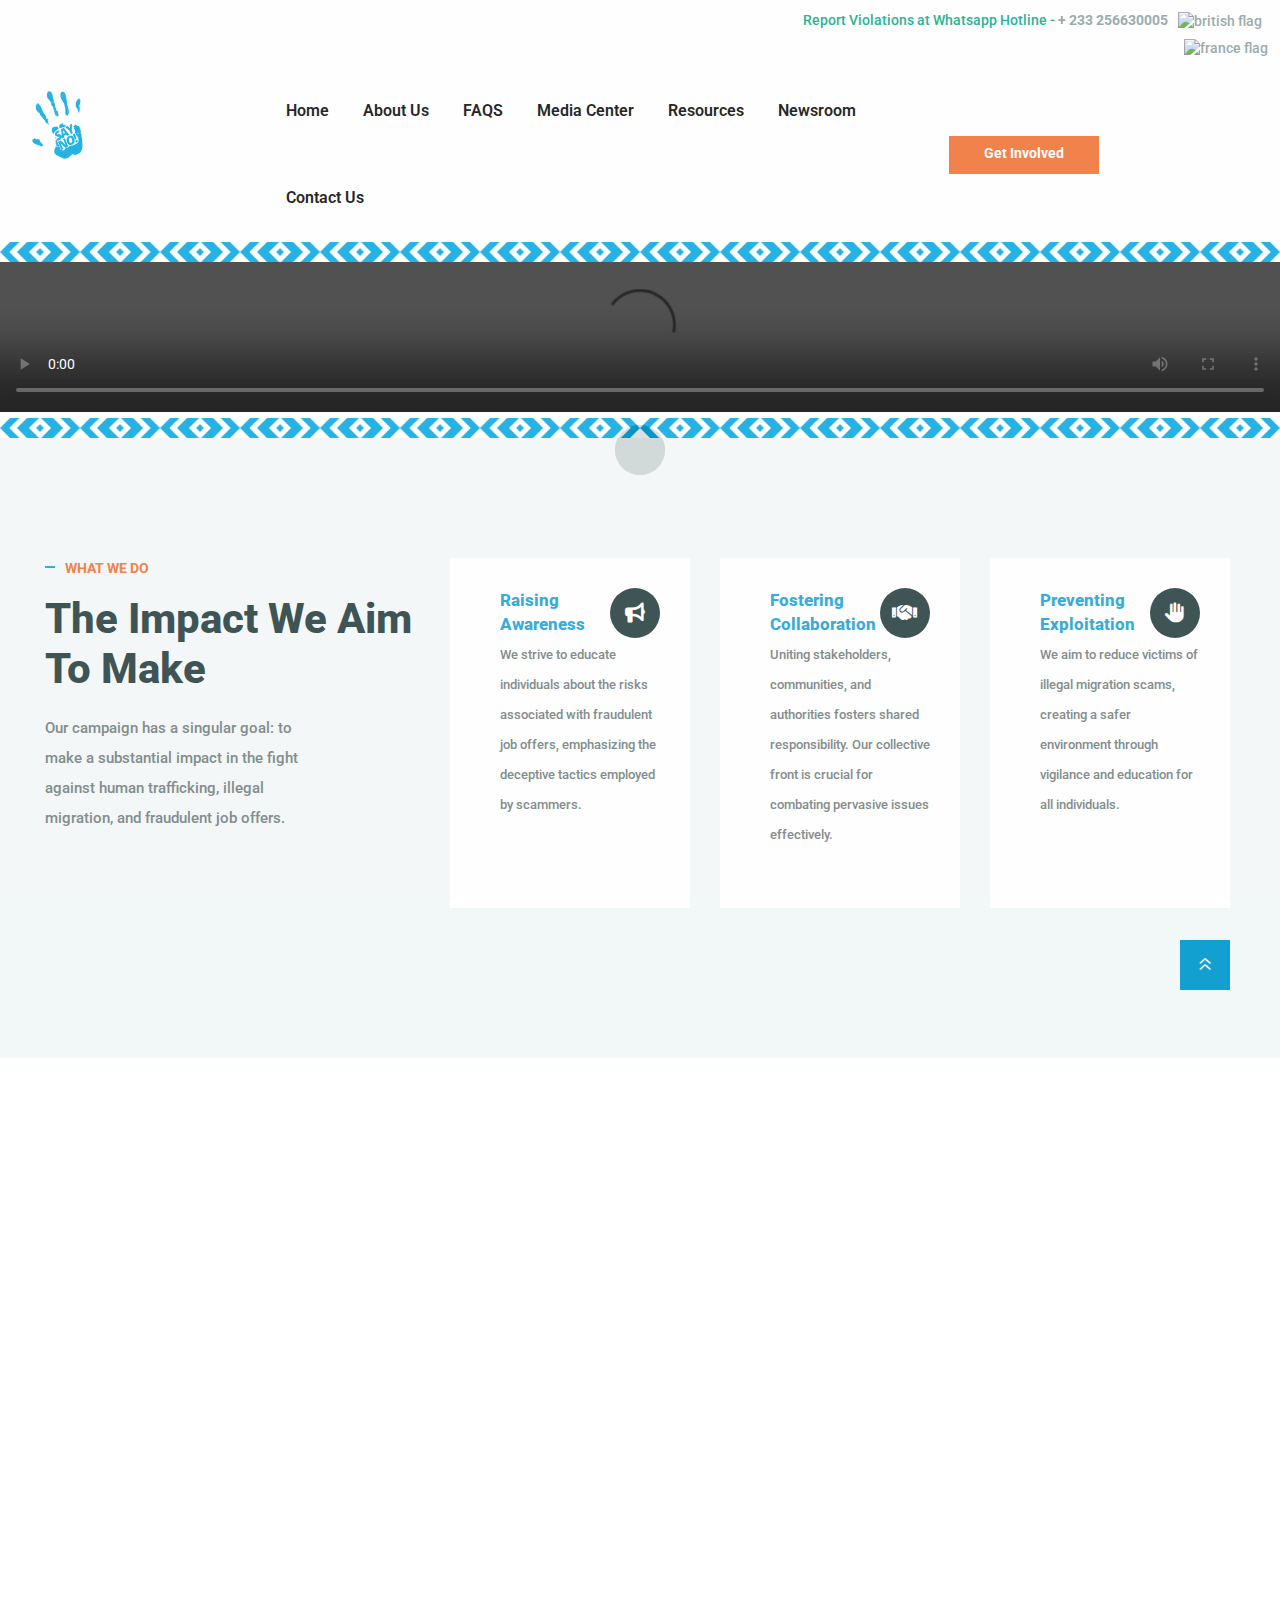
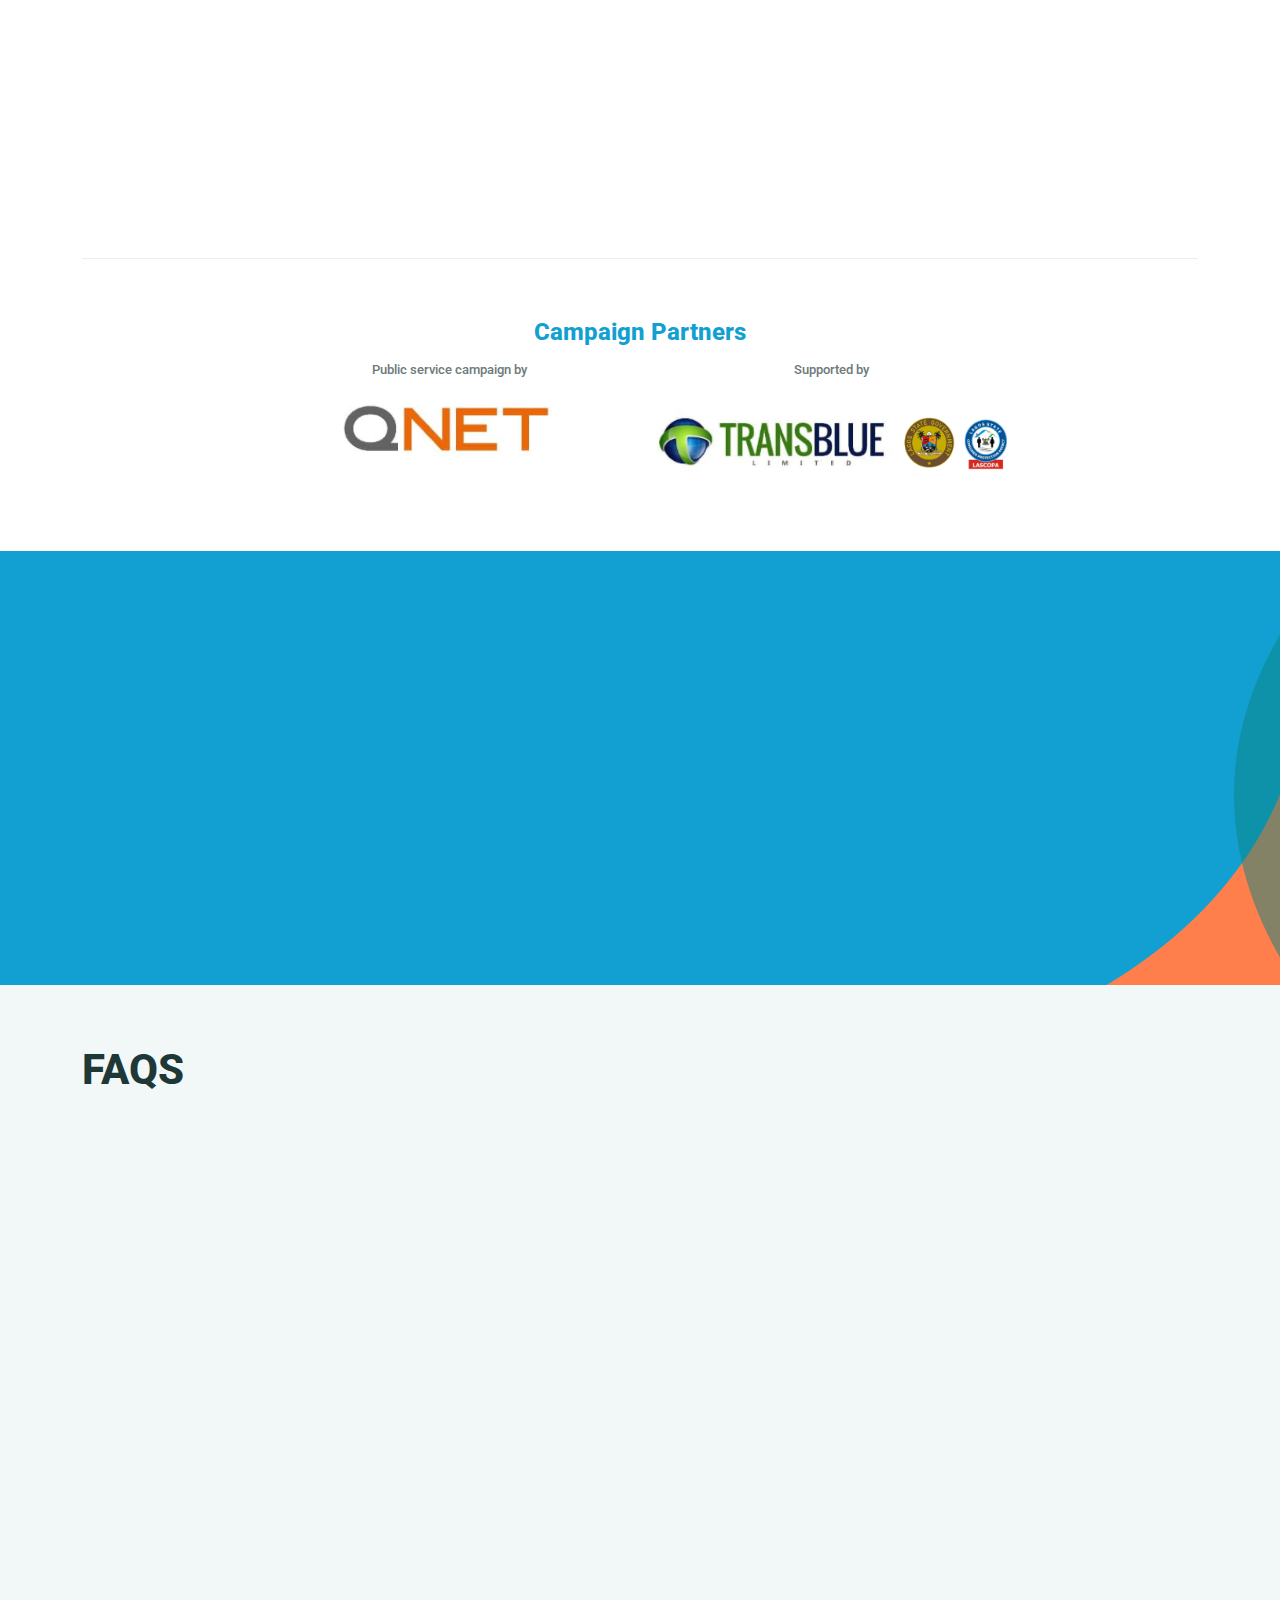
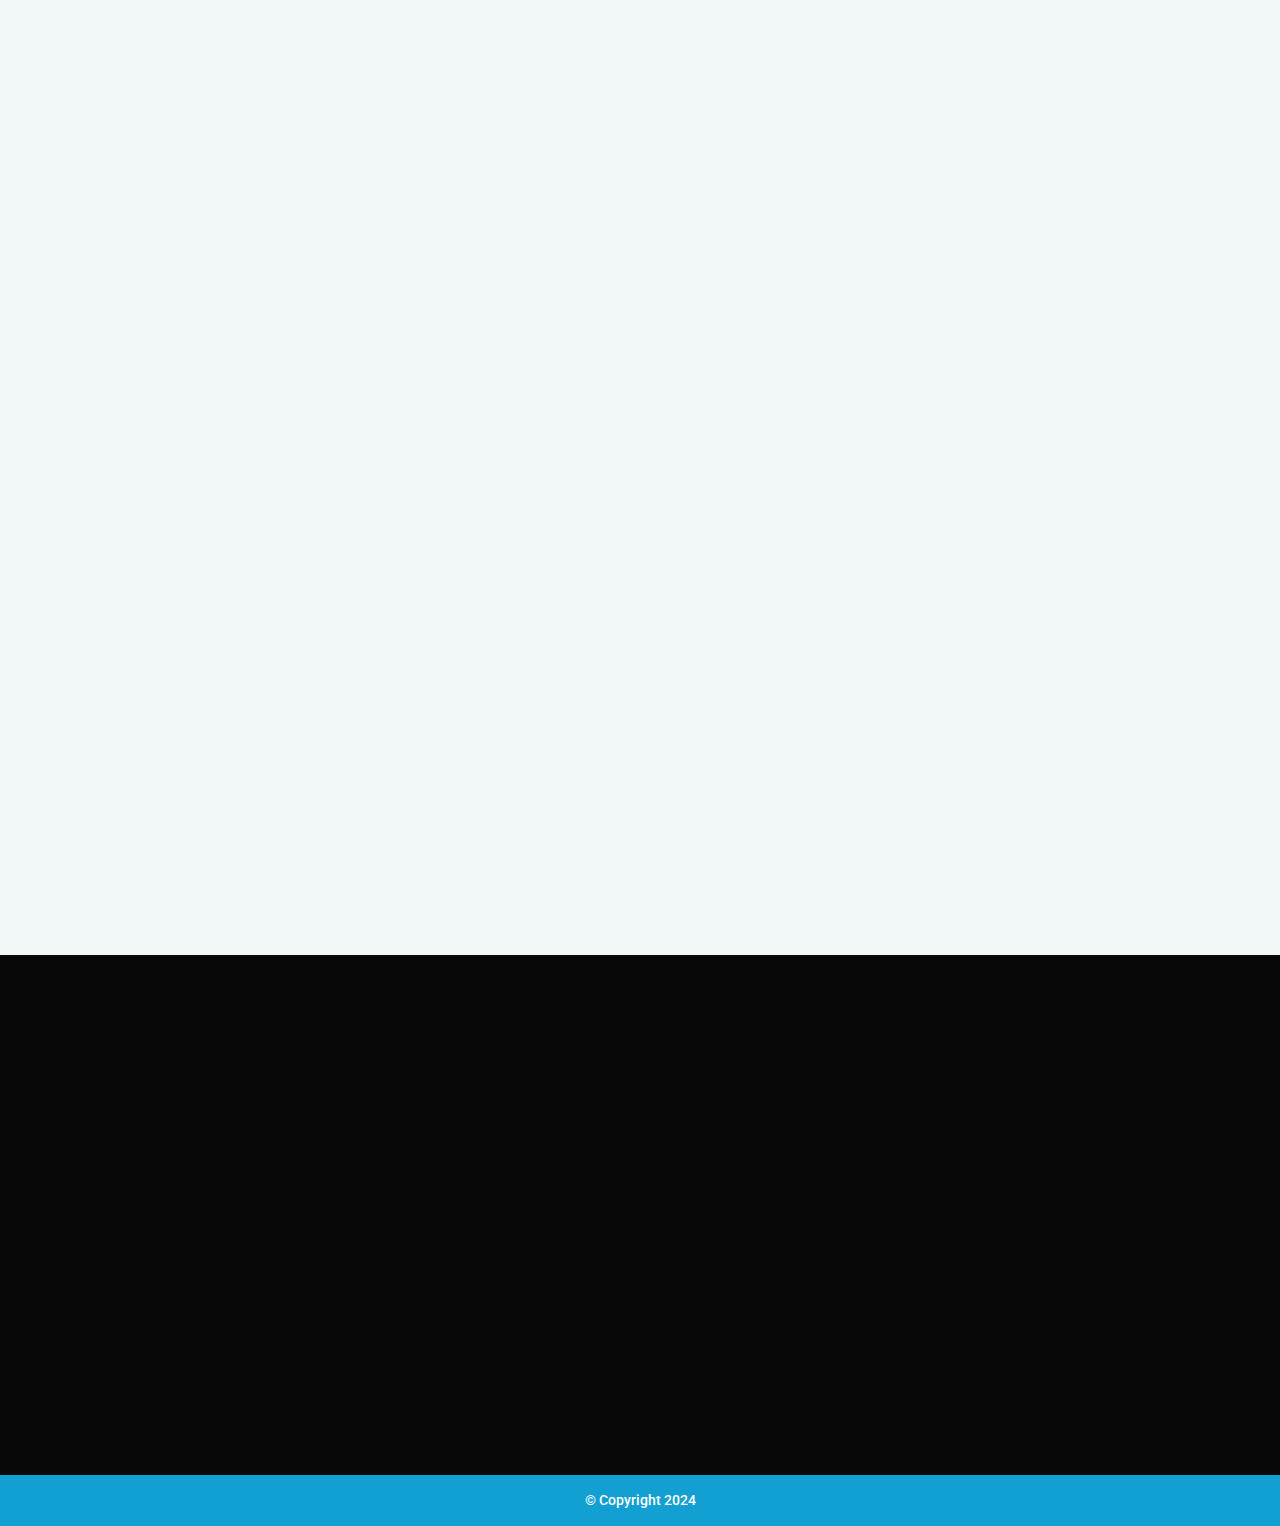
==== commit 0e31c8ec: "chore: content update on faq section" ====
--- a/index.html
+++ b/index.html
@@ -177,7 +177,7 @@
         <div class="tp-slider__area p-relative">
             <div class="tp-slider__wrapper">
                 <div class="swiper-container tp-slider__active">
-                    <video id="myVideo" preload="auto" controls style="height: 100%;width: 100%;" autoplay>
+                    <video id="myVideo" preload="auto" controls style="height: 100%;width: 100%;">
                         <source src="./videos/1.mp4" type="video/mp4" />
                         Your browser does not support the video tag.
                     </video>
@@ -470,18 +470,20 @@
                                         <button class="accordion-buttons" type="button" data-bs-toggle="collapse"
                                             data-bs-target="#collapseOne" aria-expanded="true"
                                             aria-controls="collapseOne">
-                                            What are the signs of human trafficking, and how can I recognize them?
+                                            What is human trafficking?
                                         </button>
                                     </h2>
                                     <div id="collapseOne" class="accordion-collapse collapse show"
                                         aria-labelledby="headingOne" data-bs-parent="#accordionExample">
                                         <div class="accordion-body">
-                                            Signs of human trafficking include restricted freedom, unusual working
-                                            conditions, and communication barriers. Click here <button type="button"
-                                                class="underline" data-wow-duration=".9s" data-bs-toggle="modal"
-                                                data-bs-target="#exampleModal1" style="color: #F06D2E;">"Spot the
-                                                Signs"</button>
-                                            for detailed insights.
+                                            Human trafficking, as defined in the UN Trafficking in Persons Protocol,
+                                            involves the recruitment, transportation, transfer, harbouring, or receipt
+                                            of individuals through various coercive means for exploitation purposes.
+                                            Human trafficking is a global crime where people are bought and sold for
+                                            profit. This horrific crime affects everyone, regardless of gender, age, or
+                                            background. Traffickers exploit vulnerable people, those who are desperate
+                                            or simply looking for a better life, by using violence, fake employment
+                                            agencies, and false promises of education or jobs.
                                         </div>
                                     </div>
                                 </div>
@@ -490,15 +492,29 @@
                                         <button class="accordion-buttons collapsed" type="button"
                                             data-bs-toggle="collapse" data-bs-target="#collapseTwo"
                                             aria-expanded="false" aria-controls="collapseTwo">
-                                            How can I differentiate between legitimate and fake job offers?
+                                            What are the most common forms of human trafficking?
                                         </button>
                                     </h2>
                                     <div id="collapseTwo" class="accordion-collapse collapse"
                                         aria-labelledby="headingTwo" data-bs-parent="#accordionExample">
                                         <div class="accordion-body">
-                                            Red flags for fake job offers include significant upfront payments, vague
-                                            job descriptions, and unverifiable contact information. Visit "Spot the
-                                            Signs" for more information.
+                                            Human trafficking has a significant global impact, with millions of victims
+                                            worldwide. It encompasses various forms of exploitation, such as sexual
+                                            exploitation, forced labour, forced marriage, forced criminality, domestic
+                                            servitude, and organ harvesting. Victims are forced to work in factories,
+                                            construction sites, or in the agricultural sector with little to no pay and
+                                            often in abusive and inhumane conditions. Some victims are coerced into
+                                            having their organs removed. Others are forced to carry out criminal
+                                            activities such as drug trade, begging, or selling counterfeit goods. <a
+                                                style="color: #F06D2E;"
+                                                href="https://www.unodc.org/documents/data-and-analysis/glotip/2022/GLOTiP_2022_web.pdf"
+                                                target="_blank" rel="noopener noreferrer"> The
+                                                2022 Global Report on Trafficking in Persons </a>shows that 38.7% of
+                                            detected
+                                            victims in 2020 were trafficked for sexual exploitation, 38.8% were
+                                            exploited for forced labour, 10,2% were subjected to forced criminal
+                                            activity, while 0.9% were trafficked for forced marriage, and smaller
+                                            numbers were coerced into organ harvesting and other purposes.
                                         </div>
                                     </div>
                                 </div>
@@ -507,16 +523,24 @@
                                         <button class="accordion-buttons collapsed" type="button"
                                             data-bs-toggle="collapse" data-bs-target="#collapseThree"
                                             aria-expanded="false" aria-controls="collapseThree">
-                                            What steps should I take if I suspect human trafficking or illegal migration
-                                            in my community?
+                                            How prevalent is human trafficking in Africa, and what are the different
+                                            forms of exploitation involved?
                                         </button>
                                     </h2>
                                     <div id="collapseThree" class="accordion-collapse collapse"
                                         aria-labelledby="headingThree" data-bs-parent="#accordionExample">
                                         <div class="accordion-body">
-                                            Act promptly. Refer to our <i>"Report and Support"</i> section for clear
-                                            instructions on reporting suspected cases to relevant authorities, ensuring
-                                            a swift and effective response.
+                                            According to the <a style="color: #F06D2E;"
+                                                href="https://cdn.walkfree.org/content/uploads/2023/05/17114737/Global-Slavery-Index-2023.pdf"
+                                                target="_blank" rel="noopener noreferrer">Global
+                                                Slavery Index 2023</a>, Africa has the fourth highest
+                                            prevalence of human trafficking among all the five continents of the world.
+                                            In 2021, an estimated 7 million men, women, and children were trafficked in
+                                            Africa, with a prevalence of 5.2 people trafficked for every thousand
+                                            people. Forced labour was the most common form of exploitation in the region
+                                            at a rate of nearly 3.8 million men, women and children. Forced marriage was
+                                            the second most common form of exploitation at a rate of nearly 3 million
+                                            victims.
                                         </div>
                                     </div>
                                 </div>
@@ -525,18 +549,22 @@
                                         <button class="accordion-buttons collapsed" type="button"
                                             data-bs-toggle="collapse" data-bs-target="#collapseFour"
                                             aria-expanded="false" aria-controls="collapseFour">
-                                            How does QNET offer legitimate business opportunities?
+                                            What are the key indicators of human trafficking, and how can individuals
+                                            identify potential cases?
                                         </button>
                                     </h2>
                                     <div id="collapseFour" class="accordion-collapse collapse"
                                         aria-labelledby="headingFour" data-bs-parent="#accordionExample">
                                         <div class="accordion-body">
-                                            QNET takes pride in offering legitimate business opportunities by fostering
-                                            entrepreneurship and partnering with Independent Representatives to promote
-                                            its wellness and lifestyle products. Learn more about our business
-                                            opportunity on the <a href="http://qnet.net/business-opportunity/"
-                                                target="_blank" rel="noopener noreferrer" style="color: #F06D2E;">QNET
-                                                website</a>
+                                            Identifying trafficking is the first step to stopping it. Understanding the
+                                            signs to look out for could help the most vulnerable people within your
+                                            community. There are some common indicators of human trafficking, such as
+                                            individuals living in inhumane and terrible conditions, working excessively
+                                            long hours for little to no pay, showing signs of physical abuse or
+                                            malnourishment, lacking control over their personal documents, and
+                                            exhibiting fear or reluctance to engage with authorities. Recognizing these
+                                            signs is crucial for identifying potential cases and intervening
+                                            effectively.
                                         </div>
                                     </div>
                                 </div>
@@ -545,20 +573,18 @@
                                         <button class="accordion-buttons" type="button" data-bs-toggle="collapse"
                                             data-bs-target="#collapseOne1" aria-expanded="true"
                                             aria-controls="collapseOne1">
-                                            How can I protect myself and my community from exploitation?
+                                            What is a job scam?
                                         </button>
                                     </h2>
                                     <div id="collapseOne1" class="accordion-collapse collapse"
                                         aria-labelledby="headingOne1" data-bs-parent="#accordionExample2">
                                         <div class="accordion-body">
-                                            Stay informed and vigilant. <button type="button" class="underline"
-                                                data-wow-duration=".9s" data-bs-toggle="modal"
-                                                data-bs-target="#exampleModal1" style="color: #F06D2E;">"Spot the
-                                                Signs"</button> equips you with the
-                                            knowledge
-                                            to recognize indicators of exploitation. The <i>"Report and Support"</i>
-                                            section
-                                            guides you on taking swift action when needed.
+                                            A job scam is a deceitful and fraudulent work offer intended to exploit
+                                            people seeking legitimate employment into giving money, personal information
+                                            or providing free labour. These scams often pose as legitimate employment
+                                            opportunities, enticing unsuspecting individuals with promises of
+                                            high-paying jobs, flexible work arrangements, or career advancement
+                                            prospects.
                                         </div>
                                     </div>
                                 </div>
@@ -567,16 +593,22 @@
                                         <button class="accordion-buttons collapsed" type="button"
                                             data-bs-toggle="collapse" data-bs-target="#collapseTwo2"
                                             aria-expanded="false" aria-controls="collapseTwo2">
-                                            How can I get involved in the "Say NO" Campaign?
+                                            How can I protect myself from job scams?
                                         </button>
                                     </h2>
                                     <div id="collapseTwo2" class="accordion-collapse collapse"
                                         aria-labelledby="headingTwo2" data-bs-parent="#accordionExample2">
                                         <div class="accordion-body">
-                                            Join us in spreading awareness! Visit the <i>"Get Involved"</i> section to
-                                            explore
-                                            opportunities for active participation in the campaign. Your engagement
-                                            makes a significant impact.
+                                            Recognizing the signs of a job scam is crucial for protecting oneself from
+                                            these fraud schemes. One should be cautious of job offers that promise
+                                            unrealistic salaries, requests for upfront payment for training materials,
+                                            background checks, or other alleged requirements, have vague job
+                                            descriptions and responsibilities, and make promises of immediate employment
+                                            without an interview process. To protect yourself from job scams, it is
+                                            important to verify the legitimacy of the job offer before sharing personal
+                                            information. If you suspect a job offer is a scam, do not share personal
+                                            information or make any payments. Instead, report the scam to local
+                                            authorities and inform others about the potential risks.
                                         </div>
                                     </div>
                                 </div>
@@ -585,18 +617,133 @@
                                         <button class="accordion-buttons collapsed" type="button"
                                             data-bs-toggle="collapse" data-bs-target="#collapseThree3"
                                             aria-expanded="false" aria-controls="collapseThree3">
-                                            What resources are available for further education on these issues?
+                                            What role does education play in preventing and raising awareness about
+                                            human trafficking and job scams?
                                         </button>
                                     </h2>
                                     <div id="collapseThree3" class="accordion-collapse collapse"
                                         aria-labelledby="headingThree3" data-bs-parent="#accordionExample2">
                                         <div class="accordion-body">
-                                            Delve into our resource-rich "Learn More" section, offering additional
-                                            materials, research papers, and toolkits to deepen your understanding of
-                                            human trafficking, illegal migration, and fraudulent job offers.
-                                        </div>
-                                    </div>
-                                </div>
+                                            Education is a crucial tool in the fight against human trafficking and job
+                                            scams. It helps increase awareness about the deceptive tactics used by
+                                            traffickers and scammers, empowering individuals to recognize the signs and
+                                            understand their rights. By building resilience and promoting vigilance in
+                                            job-seeking practices, education strengthens the capacity of individuals and
+                                            communities to resist coercion and exploitation. It also helps to inform
+                                            people about the risks associated with fraudulent job offers, thereby
+                                            enabling them to protect themselves from falling victim to such
+                                            exploitation.
+                                        </div>
+                                    </div>
+                                </div>
+                                <div class="accordion-items">
+                                    <h2 class="accordion-header" id="headingThree4">
+                                        <button class="accordion-buttons collapsed" type="button"
+                                            data-bs-toggle="collapse" data-bs-target="#collapseThree4"
+                                            aria-expanded="false" aria-controls="collapseThree4">
+                                            How can individuals actively contribute to combating human trafficking and
+                                            supporting victims?
+                                        </button>
+                                    </h2>
+                                    <div id="collapseThree4" class="accordion-collapse collapse"
+                                        aria-labelledby="headingThree4" data-bs-parent="#accordionExample4">
+                                        <div class="accordion-body">
+                                            Individuals can contribute to combating human trafficking by supporting
+                                            anti-trafficking organizations and campaigns such as the Say NO! Awareness
+                                            Campaign, advocating for policy changes to address trafficking issues,
+                                            reporting suspicious activities to authorities, educating others about the
+                                            risks involved in fraudulent job offers, and promoting a culture of
+                                            vigilance against exploitation within their communities.
+                                        </div>
+                                    </div>
+                                </div>
+                                <div class="accordion-items">
+                                    <h2 class="accordion-header" id="headingThree5">
+                                        <button class="accordion-buttons collapsed" type="button"
+                                            data-bs-toggle="collapse" data-bs-target="#collapseThree5"
+                                            aria-expanded="false" aria-controls="collapseThree5">
+                                            How can I get involved in the "Say NO!" campaign?
+                                        </button>
+                                    </h2>
+                                    <div id="collapseThree5" class="accordion-collapse collapse"
+                                        aria-labelledby="headingThree5" data-bs-parent="#accordionExample5">
+                                        <div class="accordion-body">
+                                            You can get involved in the "Say NO!" campaign by downloading and sharing
+                                            campaign materials with your community, educating others about the risks of
+                                            human trafficking and job scams, and reporting suspicious activities to
+                                            local authorities. Join us in spreading awareness! Visit the "Media Center
+                                            and Resources " section to download campaign materials and learn more about
+                                            the risks of fake job offers and human trafficking. Your engagement makes a
+                                            significant impact.
+                                        </div>
+                                    </div>
+                                </div>
+                                <div class="accordion-items">
+                                    <h2 class="accordion-header" id="headingThree6">
+                                        <button class="accordion-buttons collapsed" type="button"
+                                            data-bs-toggle="collapse" data-bs-target="#collapseThree6"
+                                            aria-expanded="false" aria-controls="collapseThree6">
+                                            How does QNET contribute to combating fake job offers and human trafficking?
+                                        </button>
+                                    </h2>
+                                    <div id="collapseThree6" class="accordion-collapse collapse"
+                                        aria-labelledby="headingThree6" data-bs-parent="#accordionExample6">
+                                        <div class="accordion-body">
+                                            QNET actively supports the fight against fake job offers and human
+                                            trafficking by emphasizing that its business opportunity is not a job but a
+                                            platform for individuals to start their own businesses. This distinction
+                                            helps to prevent individuals from falling prey to scams that promise
+                                            employment opportunities in exchange for payments. Additionally, QNET's
+                                            direct-selling business model is transparent and focuses on retailing
+                                            products and earning commissions based on actual sales. This ensures that
+                                            individuals are not misled into fraudulent schemes that exploit their desire
+                                            for employment.
+                                        </div>
+                                    </div>
+                                </div>
+                                <div class="accordion-items">
+                                    <h2 class="accordion-header" id="headingThree7">
+                                        <button class="accordion-buttons collapsed" type="button"
+                                            data-bs-toggle="collapse" data-bs-target="#collapseThree7"
+                                            aria-expanded="false" aria-controls="collapseThree7">
+                                            How does QNET differentiate its direct-selling business opportunity from
+                                            traditional job offerings?
+                                        </button>
+                                    </h2>
+                                    <div id="collapseThree7" class="accordion-collapse collapse"
+                                        aria-labelledby="headingThree7" data-bs-parent="#accordionExample7">
+                                        <div class="accordion-body">
+                                            QNET offers a business opportunity, not a job, to individuals looking to
+                                            become Independent Representatives (IRs) and start their own sales business.
+                                            Unlike traditional employment, QNET's model empowers IRs to sell diverse
+                                            products, earn commissions based on sales performance, and build their sales
+                                            teams. This entrepreneurial approach allows individuals to take charge of
+                                            their financial success, work independently, and benefit from a supportive
+                                            community that provides training, resources, and incentives for growth.
+                                        </div>
+                                    </div>
+                                </div>
+                                <div class="accordion-items">
+                                    <h2 class="accordion-header" id="headingThree8">
+                                        <button class="accordion-buttons collapsed" type="button"
+                                            data-bs-toggle="collapse" data-bs-target="#collapseThree8"
+                                            aria-expanded="false" aria-controls="collapseThree8">
+                                            What is the long-term goal of the "Say NO!" campaign?
+                                        </button>
+                                    </h2>
+                                    <div id="collapseThree8" class="accordion-collapse collapse"
+                                        aria-labelledby="headingThree8" data-bs-parent="#accordionExample8">
+                                        <div class="accordion-body">
+                                            The long-term goal of the "Say NO!" campaign is to substantially impact the
+                                            fight against human trafficking, illegal migration, and fraudulent job
+                                            offers by raising awareness, fostering collaboration, and empowering
+                                            communities.
+                                        </div>
+                                    </div>
+                                </div>
+                                <p>
+                                    Empower yourself with knowledge, stay vigilant, and together, Say NO to exploitation.
+                                </p>
                             </div>
                         </div>
                     </div>
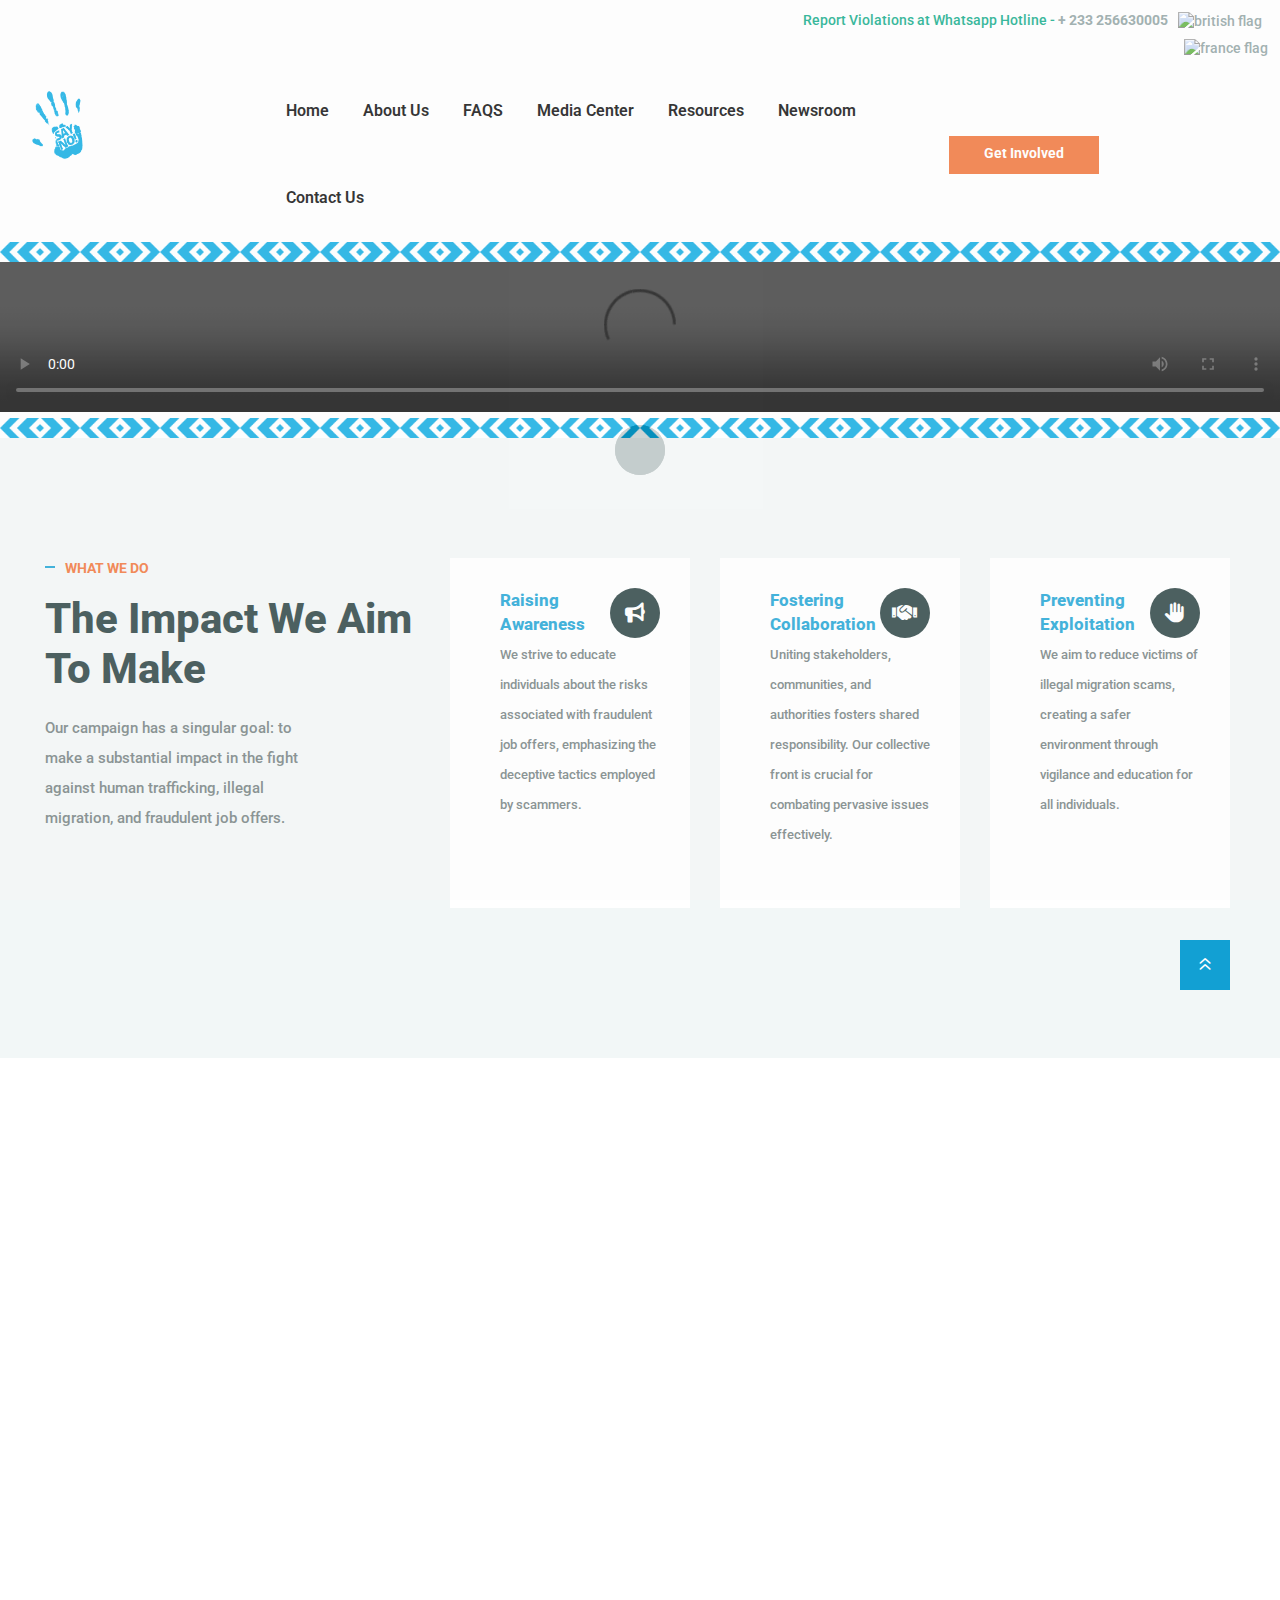
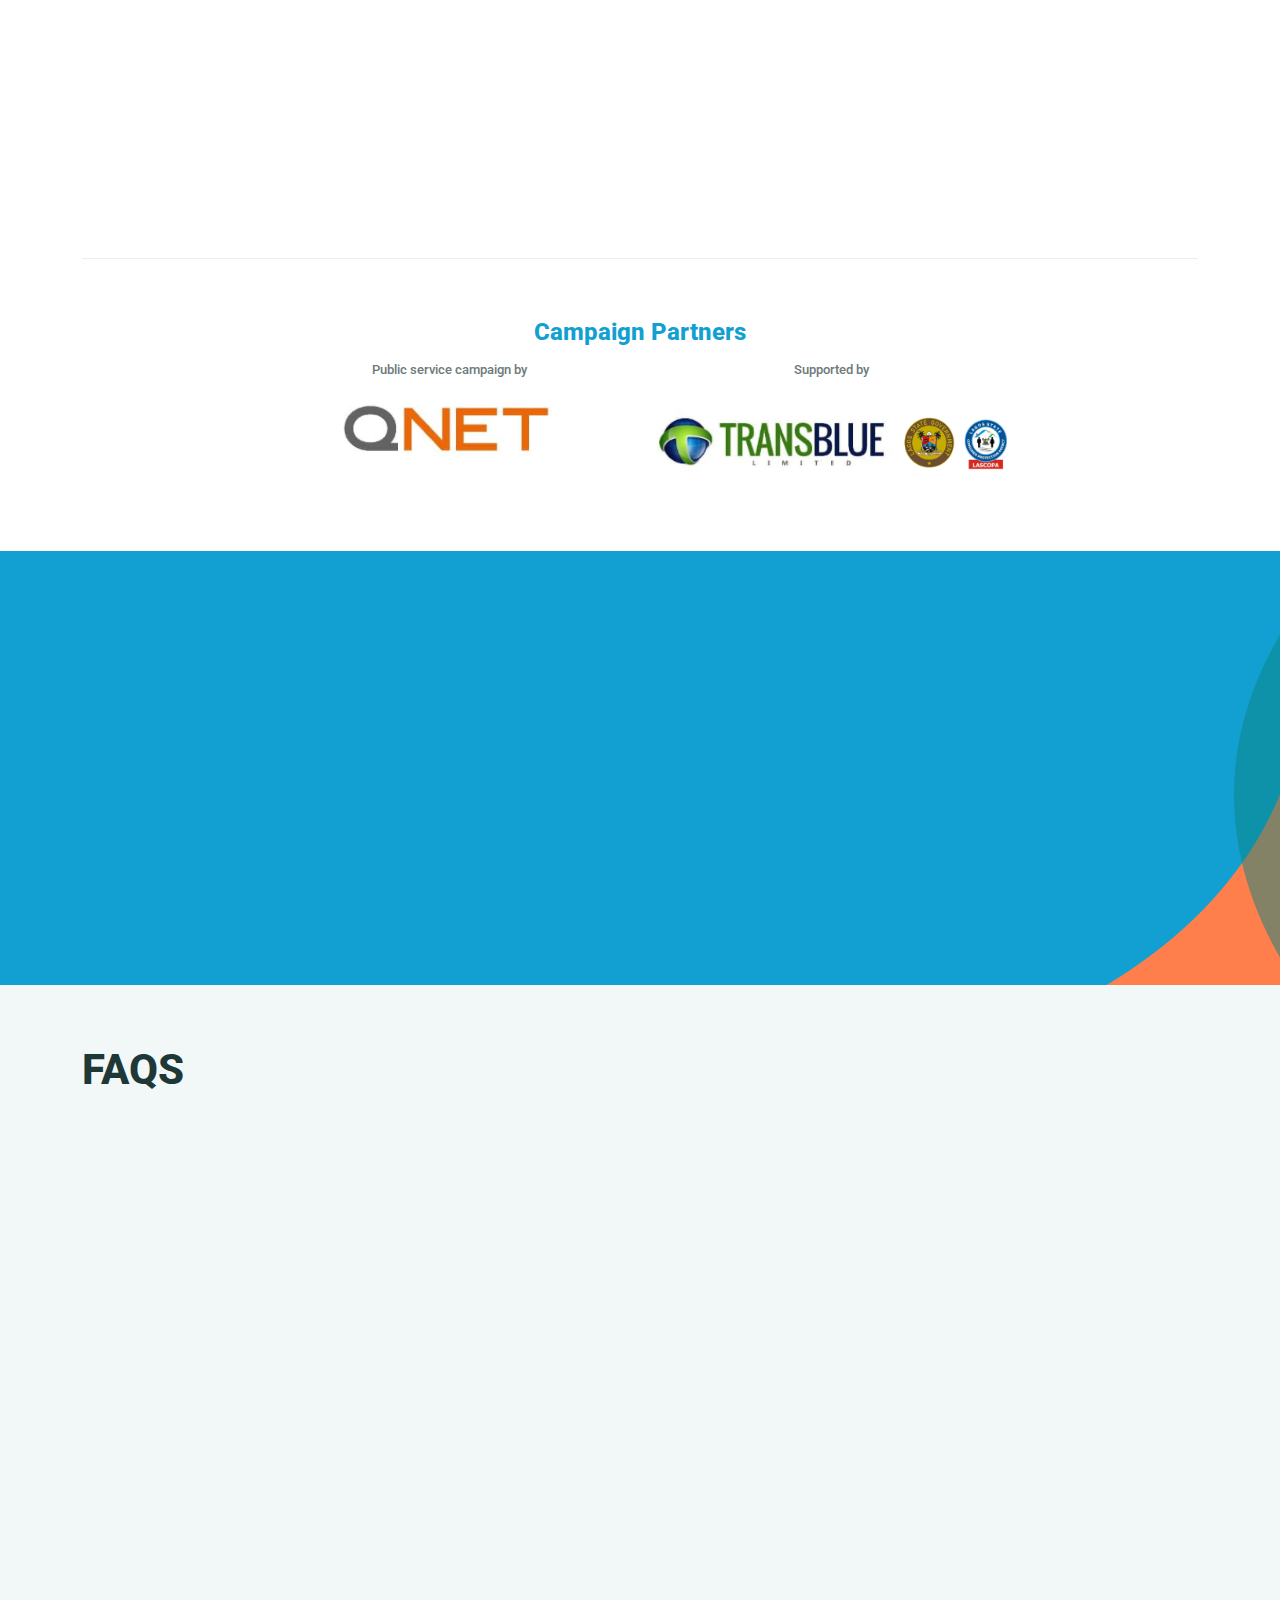
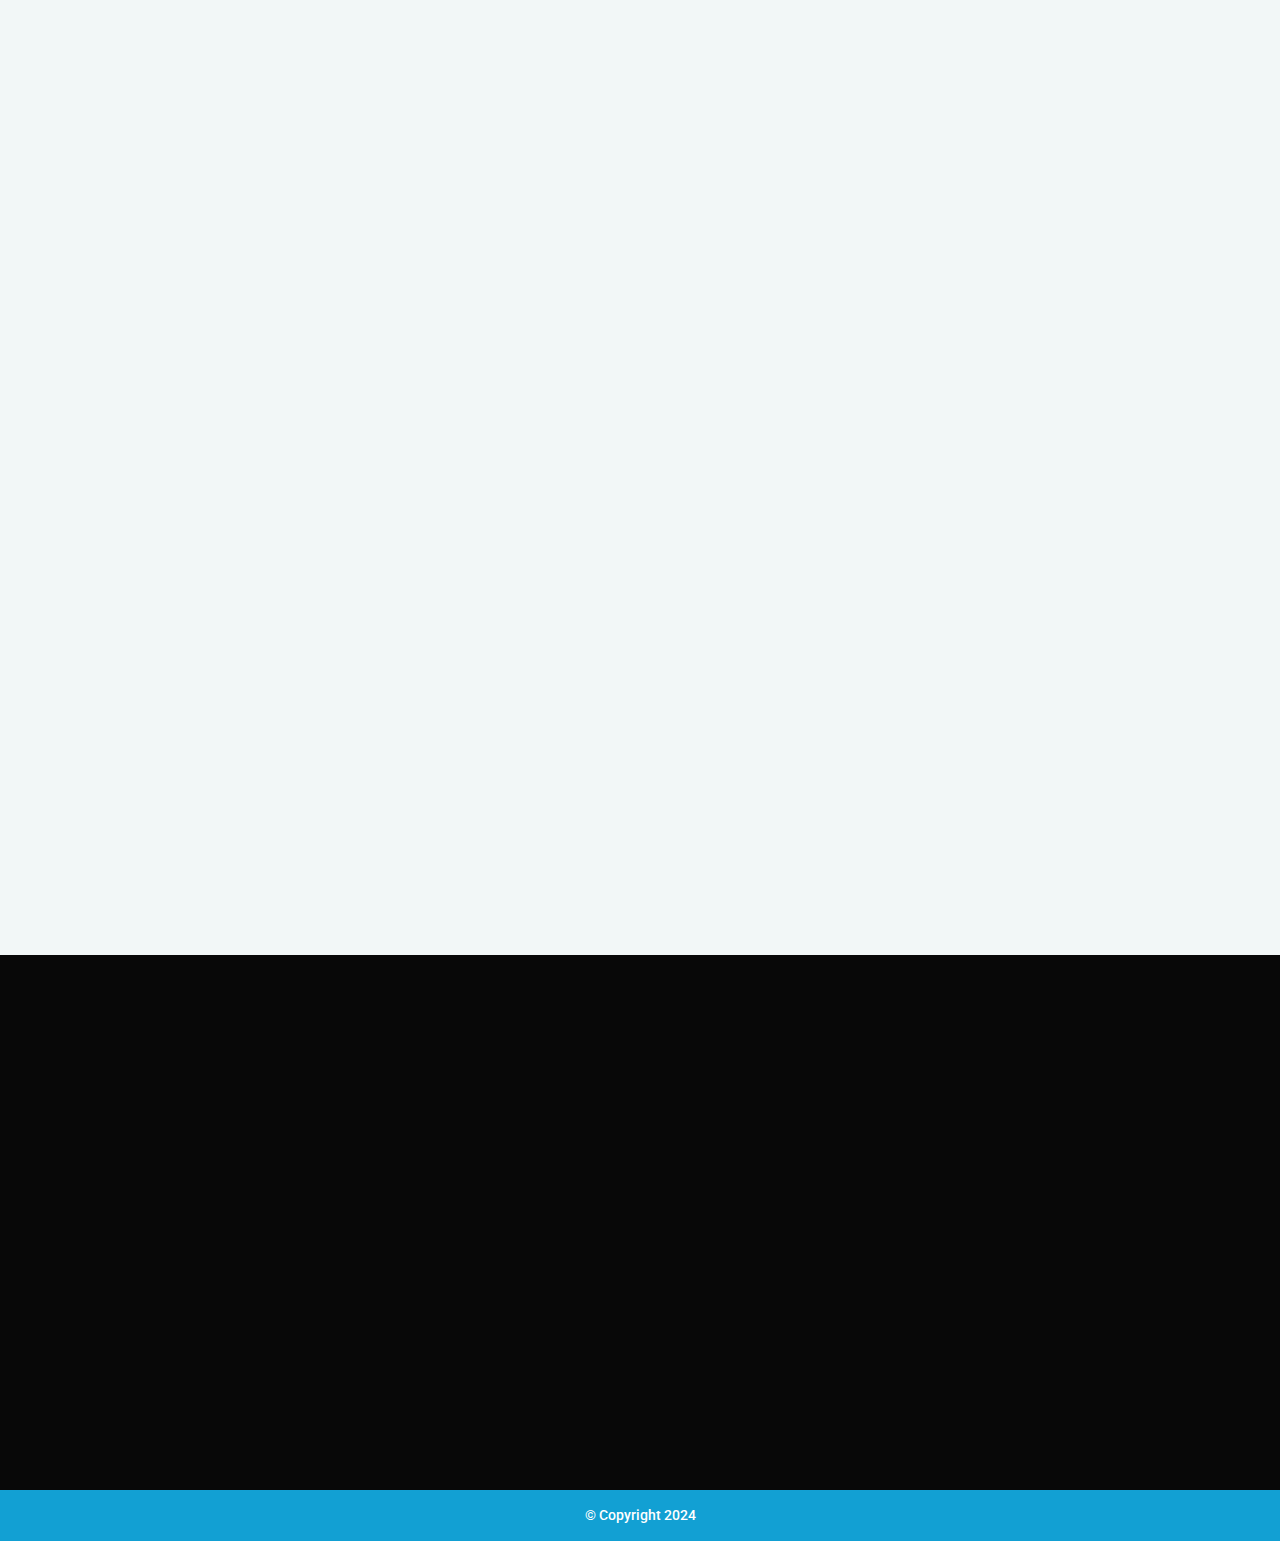
==== commit f3bb96dd: "Update campaign information across pages for consistency and user engagement." ====
--- a/index.html
+++ b/index.html
@@ -742,7 +742,8 @@
                                     </div>
                                 </div>
                                 <p>
-                                    Empower yourself with knowledge, stay vigilant, and together, Say NO to exploitation.
+                                    Empower yourself with knowledge, stay vigilant, and together, Say NO to
+                                    exploitation.
                                 </p>
                             </div>
                         </div>
@@ -826,6 +827,14 @@
                                     <img src="img/say-no-campaign-logo.png" style="height: 100px;" alt="">
                                 </a>
                             </div>
+                            <h4>
+                                QNET's Say NO! Campaign
+                            </h4>
+                            <p>
+                                A Resolute Stand Against Fraudulent Job
+                                Offers, Illegal Migration, and Human Trafficking. Empowering
+                                Through Awareness and Collaboration.
+                            </p>
                         </div>
                         <div class="col-xl-4 col-lg-4 col-md-6 mb-45 wow tpfadeUp" data-wow-duration=".9s"
                             data-wow-delay=".3s">
@@ -868,12 +877,7 @@
                                         <li><a href="/#about-us">About Us</a></li>
                                         <li><a href="/#faqs">FAQS</a></li>
                                         <li><a href="./media-center.html">Media Center</a></li>
-                                        <li class="has-dropdown"><a style="color: black;">Newsroom</a>
-                                            <ul class="submenu tp-submenu">
-                                                <!-- <li><a href="/"> Press Releases</a></li> -->
-                                                <li><a href="media-coverage.html">Media Coverage</a></li>
-                                            </ul>
-                                        </li>
+                                        <li><a href="media-coverage.html">Media Coverage</a></li>
                                         <li><a href="./contact-us.html">Contact Us</a></li>
                                     </ul>
                                 </div>
